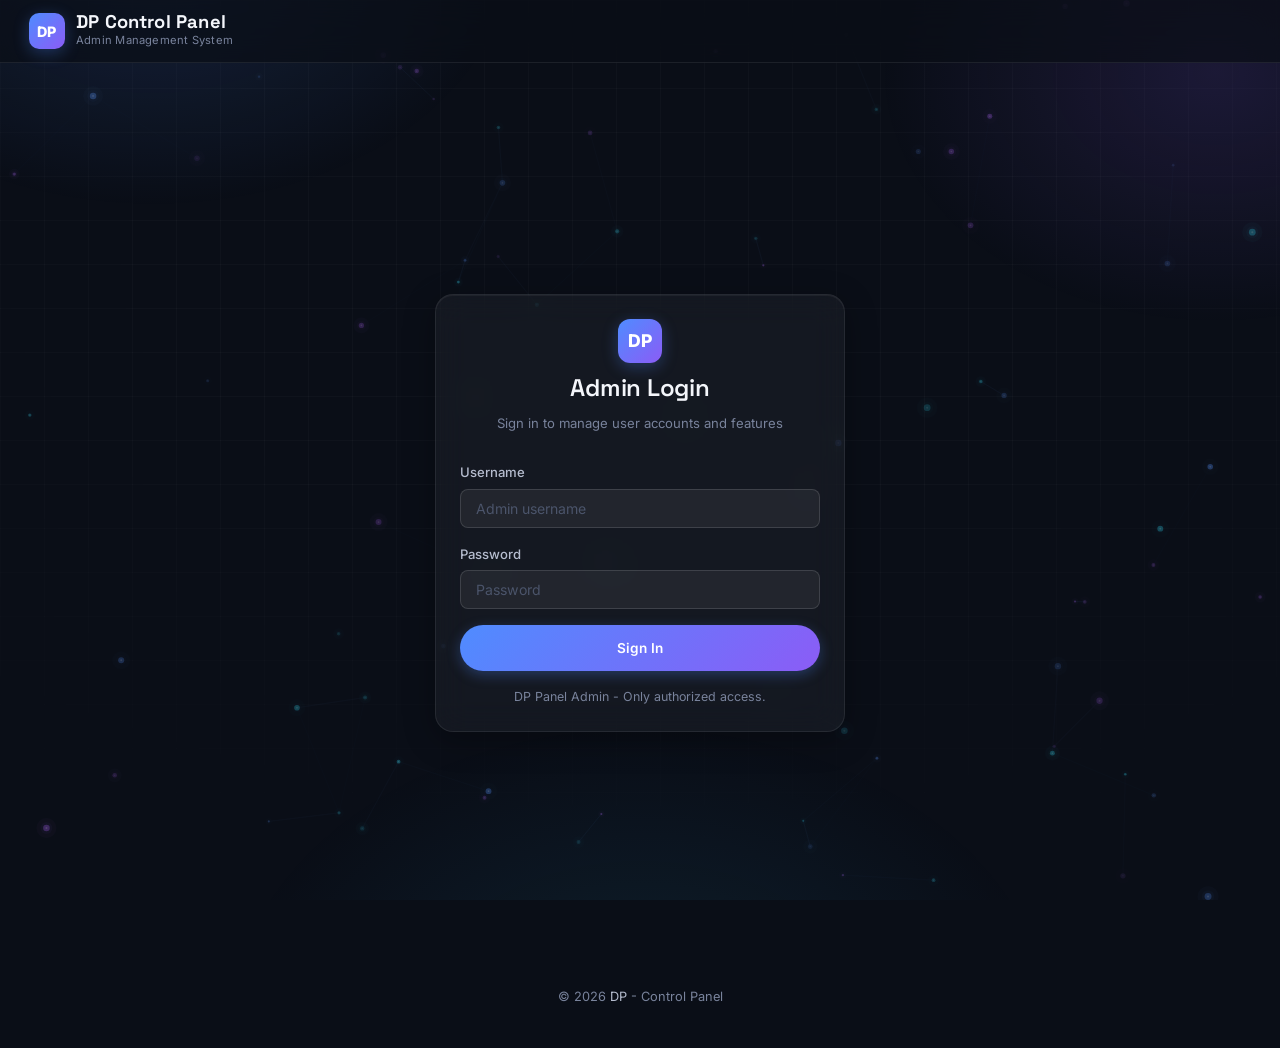
==== admin.html @ 619e5d6b "Add files via upload" ====
<!DOCTYPE html>
<html lang="en">
<head>
  <meta charset="UTF-8" />
  <meta name="viewport" content="width=device-width, initial-scale=1.0" />
  <meta name="description" content="DP Control Panel — Admin Dashboard" />
  <title>Admin Panel — DP Control</title>
  <link rel="preconnect" href="https://fonts.googleapis.com" />
  <link rel="preconnect" href="https://fonts.gstatic.com" crossorigin />
  <link href="https://fonts.googleapis.com/css2?family=Inter:wght@400;500;600;700&family=Space+Grotesk:wght@500;600;700&display=swap" rel="stylesheet" />
  <link rel="stylesheet" href="style.css" />
</head>
<body>

  <!-- NAVBAR -->
  <nav class="navbar" id="navbar">
    <div class="nav-brand">
      <div class="nav-logo">DP</div>
      <div class="nav-titles">
        <h1>DP Control Panel</h1>
        <span class="nav-subtitle">UID Dashboard</span>
      </div>
    </div>
    <div class="nav-right">
      <a href="admin.html" class="nav-link active">UID Dashboard</a>
      <a href="panel_admin.html" class="nav-link">Panel Dashboard</a>
      <a href="offsets_manager.html" class="nav-link">Offsets</a>
      <a href="silent_aim_admin.html" class="nav-link">Silent Aim</a>
      <a href="feature_builder.html" class="nav-link">Feature Builder</a>
      <a href="aob_finder.html" class="nav-link">AOB Safe Finder</a>
      <button class="btn btn-dark btn-sm" id="logoutBtn">Sign out</button>
    </div>
  </nav>

  <main class="page-wrapper">

    <!-- ── PAGE HEADER ── -->
    <div class="page-header fade-in">
      <h2>⚡ UID Dashboard</h2>
      <p>Manage client accounts, UID allowlists & live in-game block notifications</p>
    </div>

    <!-- ── OVERVIEW STATS ── -->
    <section class="card fade-in card-hover-glow" style="margin-bottom:1.5rem;">
      <div class="overview-grid">
        <div class="overview-card float-in" style="animation-delay: 0.05s;">
          <div class="oval stat-count" id="statTotalUsers" style="color:var(--text-100);">—</div>
          <div class="olabel">Total Users</div>
        </div>
        <div class="overview-card float-in" style="animation-delay: 0.1s;">
          <div class="oval stat-count" id="statActiveUsers" style="color:var(--green);">—</div>
          <div class="olabel">Active Users</div>
        </div>
        <div class="overview-card float-in" style="animation-delay: 0.15s;">
          <div class="oval stat-count" id="statDisabledUsers" style="color:var(--red);">—</div>
          <div class="olabel">Disabled Users</div>
        </div>
        <div class="overview-card float-in" style="animation-delay: 0.2s;">
          <div class="oval stat-count" id="statTotalUids" style="color:var(--text-100);">—</div>
          <div class="olabel">Total UIDs</div>
        </div>
        <div class="overview-card float-in" style="animation-delay: 0.25s;">
          <div class="oval stat-count" id="statActiveUids" style="color:var(--green);">—</div>
          <div class="olabel">Active UIDs</div>
        </div>
      </div>
    </section>

    <!-- ── IN-GAME BLOCK NOTIFICATION CUSTOMIZER ── -->
    <section class="card fade-in" style="margin-bottom:1.5rem;">
      <div style="display:flex;align-items:center;justify-content:space-between;margin-bottom:1rem;flex-wrap:wrap;gap:.5rem;">
        <div>
          <h3 class="card-title" style="margin-bottom:.25rem;">📢 In-Game Block Notification Customizer</h3>
          <p class="card-subtitle">Customize the alert popup displayed inside the game when an unauthorized UID attempts to log in</p>
        </div>
        <button class="btn btn-primary" id="saveNotifConfigBtn">💾 Save Notification Settings</button>
      </div>

      <div style="display:grid;grid-template-columns:repeat(auto-fit, minmax(320px, 1fr));gap:1.5rem;align-items:start;">
        <!-- Left: Configuration fields -->
        <div style="background:var(--bg-1);border:1px solid var(--border);border-radius:10px;padding:1.25rem;display:flex;flex-direction:column;gap:1.1rem;">

          <!-- Line 1: Project / Header (WYSIWYG Rich Editor) -->
          <div>
            <div style="display:flex;justify-content:space-between;align-items:center;margin-bottom:.35rem;">
              <label style="font-size:.8rem;font-weight:600;color:var(--text-200);">Line 1: Project / Header</label>
              <span id="lenLine1" style="font-size:0.75rem;color:var(--text-300);">0/25 chars</span>
            </div>
            <!-- Formatting toolbar -->
            <div style="display:flex;align-items:center;gap:6px;margin-bottom:0.35rem;flex-wrap:wrap;background:rgba(255,255,255,0.02);padding:4px 8px;border-radius:6px;border:1px solid rgba(255,255,255,0.06);">
              <span style="font-size:0.72rem;color:var(--text-300);margin-right:2px;">🎨 Select text &amp; click color:</span>
              <button type="button" class="wysiwyg-color-btn" data-target="notifHeaderEditor" data-color="#ff3b30" style="width:20px;height:20px;border-radius:50%;background:#ff3b30;border:2px solid #555;cursor:pointer;" title="Color Red"></button>
              <button type="button" class="wysiwyg-color-btn" data-target="notifHeaderEditor" data-color="#ffffff" style="width:20px;height:20px;border-radius:50%;background:#ffffff;border:2px solid #555;cursor:pointer;" title="Color White"></button>
              <button type="button" class="wysiwyg-color-btn" data-target="notifHeaderEditor" data-color="#00e5ff" style="width:20px;height:20px;border-radius:50%;background:#00e5ff;border:2px solid #555;cursor:pointer;" title="Color Cyan"></button>
              <button type="button" class="wysiwyg-color-btn" data-target="notifHeaderEditor" data-color="#a3e635" style="width:20px;height:20px;border-radius:50%;background:#a3e635;border:2px solid #555;cursor:pointer;" title="Color Green"></button>
              <button type="button" class="wysiwyg-color-btn" data-target="notifHeaderEditor" data-color="#ffff00" style="width:20px;height:20px;border-radius:50%;background:#ffff00;border:2px solid #555;cursor:pointer;" title="Color Yellow"></button>
              <button type="button" class="wysiwyg-color-btn" data-target="notifHeaderEditor" data-color="#c084fc" style="width:20px;height:20px;border-radius:50%;background:#c084fc;border:2px solid #555;cursor:pointer;" title="Color Purple"></button>
              <label style="display:inline-flex;align-items:center;cursor:pointer;margin-left:4px;" title="Custom Color">
                <input type="color" class="wysiwyg-custom-color" data-target="notifHeaderEditor" value="#ff3b30" style="width:22px;height:22px;padding:0;border:none;border-radius:50%;background:transparent;cursor:pointer;" />
              </label>
            </div>
            <!-- WYSIWYG ContentEditable box -->
            <div id="notifHeaderEditor" class="form-input" contenteditable="true" style="min-height:38px;height:auto;padding:0.5rem 0.75rem;color:#ff3b30;outline:none;line-height:1.5;white-space:pre-wrap;word-break:break-word;font-weight:700;">DP UID BYPASS</div>
          </div>

          <!-- Line 2: Dedicated UID Field with Interactive Button & Rich Colors -->
          <div style="background:rgba(255,255,255,0.02);border:1px solid rgba(255,255,255,0.06);border-radius:8px;padding:0.85rem;">
            <div style="display:flex;justify-content:space-between;align-items:center;margin-bottom:.4rem;">
              <label style="font-size:.8rem;font-weight:600;color:var(--text-200);">Line 2: UID Display Line</label>
              <span id="lenUid" style="font-size:0.75rem;color:var(--text-300);">16/25 chars</span>
            </div>

            <div style="display:flex;gap:0.5rem;align-items:center;margin-bottom:0.4rem;flex-wrap:wrap;">
              <!-- Insert UID Button -->
              <button type="button" id="insertUidChipBtn" class="btn btn-dark btn-sm" style="display:inline-flex;align-items:center;gap:5px;background:rgba(0,229,255,0.12);color:var(--cyan);border:1px solid rgba(0,229,255,0.3);font-weight:600;padding:4px 10px;border-radius:6px;cursor:pointer;">
                <span>➕</span> <span>Add UID Button</span>
              </button>
              <!-- Color toolbar for Line 2 -->
              <div style="display:inline-flex;align-items:center;gap:5px;margin-left:auto;">
                <span style="font-size:0.72rem;color:var(--text-300);">🎨 Color:</span>
                <button type="button" class="wysiwyg-color-btn" data-target="notifLine2Editor" data-color="#ffffff" style="width:18px;height:18px;border-radius:50%;background:#ffffff;border:2px solid #555;cursor:pointer;" title="Color White"></button>
                <button type="button" class="wysiwyg-color-btn" data-target="notifLine2Editor" data-color="#00e5ff" style="width:18px;height:18px;border-radius:50%;background:#00e5ff;border:2px solid #555;cursor:pointer;" title="Color Cyan"></button>
                <button type="button" class="wysiwyg-color-btn" data-target="notifLine2Editor" data-color="#a3e635" style="width:18px;height:18px;border-radius:50%;background:#a3e635;border:2px solid #555;cursor:pointer;" title="Color Green"></button>
                <button type="button" class="wysiwyg-color-btn" data-target="notifLine2Editor" data-color="#ffff00" style="width:18px;height:18px;border-radius:50%;background:#ffff00;border:2px solid #555;cursor:pointer;" title="Color Yellow"></button>
                <button type="button" class="wysiwyg-color-btn" data-target="notifLine2Editor" data-color="#ff3b30" style="width:18px;height:18px;border-radius:50%;background:#ff3b30;border:2px solid #555;cursor:pointer;" title="Color Red"></button>
                <label style="display:inline-flex;align-items:center;cursor:pointer;" title="Custom Color">
                  <input type="color" class="wysiwyg-custom-color" data-target="notifLine2Editor" value="#ffffff" style="width:20px;height:20px;padding:0;border:none;border-radius:50%;background:transparent;cursor:pointer;" />
                </label>
              </div>
            </div>

            <!-- Rich input box supporting interactive chip & rich text colors -->
            <div id="notifLine2Editor" contenteditable="true" style="min-height:40px;padding:0.5rem 0.75rem;background:var(--bg-2);border:1px solid var(--border);border-radius:8px;color:#fff;font-size:0.9rem;outline:none;line-height:1.6;display:flex;align-items:center;flex-wrap:wrap;gap:4px;">
              <span>UID:&nbsp;</span><span class="uid-tag-chip" contenteditable="false" style="display:inline-flex;align-items:center;background:linear-gradient(135deg, rgba(0,229,255,0.25), rgba(0,100,255,0.35));border:1px solid rgba(0,229,255,0.5);color:#00e5ff;font-weight:700;padding:1px 7px;border-radius:5px;font-size:0.8rem;user-select:none;margin:0 2px;">👤 UID</span>
            </div>
            <div style="font-size:0.75rem;color:var(--text-300);margin-top:0.35rem;">
              Game will display: <code style="color:var(--cyan);background:rgba(0,0,0,0.3);padding:1px 5px;border-radius:4px;"><span id="uidDisplayPreview">UID: eg.123456789</span></code>
            </div>
          </div>

          <!-- Line 3: Notice / Status Message (WYSIWYG Rich Editor) -->
          <div>
            <div style="display:flex;justify-content:space-between;align-items:center;margin-bottom:.35rem;">
              <label style="font-size:.8rem;font-weight:600;color:var(--text-200);">Line 3: Notice / Status Message</label>
              <span id="lenStatus" style="font-size:0.75rem;color:var(--text-300);">0/25 chars</span>
            </div>
            <!-- Formatting toolbar -->
            <div style="display:flex;align-items:center;gap:6px;margin-bottom:0.35rem;flex-wrap:wrap;background:rgba(255,255,255,0.02);padding:4px 8px;border-radius:6px;border:1px solid rgba(255,255,255,0.06);">
              <span style="font-size:0.72rem;color:var(--text-300);margin-right:2px;">🎨 Select text &amp; click color:</span>
              <button type="button" class="wysiwyg-color-btn" data-target="notifStatusEditor" data-color="#ffffff" style="width:20px;height:20px;border-radius:50%;background:#ffffff;border:2px solid #555;cursor:pointer;" title="Color White"></button>
              <button type="button" class="wysiwyg-color-btn" data-target="notifStatusEditor" data-color="#00e5ff" style="width:20px;height:20px;border-radius:50%;background:#00e5ff;border:2px solid #555;cursor:pointer;" title="Color Cyan"></button>
              <button type="button" class="wysiwyg-color-btn" data-target="notifStatusEditor" data-color="#a3e635" style="width:20px;height:20px;border-radius:50%;background:#a3e635;border:2px solid #555;cursor:pointer;" title="Color Green"></button>
              <button type="button" class="wysiwyg-color-btn" data-target="notifStatusEditor" data-color="#ffff00" style="width:20px;height:20px;border-radius:50%;background:#ffff00;border:2px solid #555;cursor:pointer;" title="Color Yellow"></button>
              <button type="button" class="wysiwyg-color-btn" data-target="notifStatusEditor" data-color="#ff3b30" style="width:20px;height:20px;border-radius:50%;background:#ff3b30;border:2px solid #555;cursor:pointer;" title="Color Red"></button>
              <button type="button" class="wysiwyg-color-btn" data-target="notifStatusEditor" data-color="#c084fc" style="width:20px;height:20px;border-radius:50%;background:#c084fc;border:2px solid #555;cursor:pointer;" title="Color Purple"></button>
              <label style="display:inline-flex;align-items:center;cursor:pointer;margin-left:4px;" title="Custom Color">
                <input type="color" class="wysiwyg-custom-color" data-target="notifStatusEditor" value="#ffffff" style="width:22px;height:22px;padding:0;border:none;border-radius:50%;background:transparent;cursor:pointer;" />
              </label>
            </div>
            <!-- WYSIWYG ContentEditable box -->
            <div id="notifStatusEditor" class="form-input" contenteditable="true" style="min-height:38px;height:auto;padding:0.5rem 0.75rem;color:#ffffff;outline:none;line-height:1.5;white-space:pre-wrap;word-break:break-word;">Not in allowlist</div>
          </div>

          <!-- Line 4: Dedicated Contact / Support (WYSIWYG Rich Editor) -->
          <div>
            <div style="display:flex;justify-content:space-between;align-items:center;margin-bottom:.35rem;">
              <label style="font-size:.8rem;font-weight:600;color:var(--text-200);">Line 4: Contact / Support</label>
              <span id="lenContact" style="font-size:0.75rem;color:var(--text-300);">0/25 chars</span>
            </div>
            <!-- Formatting toolbar -->
            <div style="display:flex;align-items:center;gap:6px;margin-bottom:0.35rem;flex-wrap:wrap;background:rgba(255,255,255,0.02);padding:4px 8px;border-radius:6px;border:1px solid rgba(255,255,255,0.06);">
              <span style="font-size:0.72rem;color:var(--text-300);margin-right:2px;">🎨 Select text &amp; click color:</span>
              <button type="button" class="wysiwyg-color-btn" data-target="notifContactEditor" data-color="#ffffff" style="width:20px;height:20px;border-radius:50%;background:#ffffff;border:2px solid #555;cursor:pointer;" title="Color White"></button>
              <button type="button" class="wysiwyg-color-btn" data-target="notifContactEditor" data-color="#00e5ff" style="width:20px;height:20px;border-radius:50%;background:#00e5ff;border:2px solid #555;cursor:pointer;" title="Color Cyan"></button>
              <button type="button" class="wysiwyg-color-btn" data-target="notifContactEditor" data-color="#a3e635" style="width:20px;height:20px;border-radius:50%;background:#a3e635;border:2px solid #555;cursor:pointer;" title="Color Green"></button>
              <button type="button" class="wysiwyg-color-btn" data-target="notifContactEditor" data-color="#ffff00" style="width:20px;height:20px;border-radius:50%;background:#ffff00;border:2px solid #555;cursor:pointer;" title="Color Yellow"></button>
              <button type="button" class="wysiwyg-color-btn" data-target="notifContactEditor" data-color="#ff3b30" style="width:20px;height:20px;border-radius:50%;background:#ff3b30;border:2px solid #555;cursor:pointer;" title="Color Red"></button>
              <button type="button" class="wysiwyg-color-btn" data-target="notifContactEditor" data-color="#c084fc" style="width:20px;height:20px;border-radius:50%;background:#c084fc;border:2px solid #555;cursor:pointer;" title="Color Purple"></button>
              <label style="display:inline-flex;align-items:center;cursor:pointer;margin-left:4px;" title="Custom Color">
                <input type="color" class="wysiwyg-custom-color" data-target="notifContactEditor" value="#00e5ff" style="width:22px;height:22px;padding:0;border:none;border-radius:50%;background:transparent;cursor:pointer;" />
              </label>
            </div>
            <!-- WYSIWYG ContentEditable box -->
            <div id="notifContactEditor" class="form-input" contenteditable="true" style="min-height:38px;height:auto;padding:0.5rem 0.75rem;color:#00e5ff;outline:none;line-height:1.5;white-space:pre-wrap;word-break:break-word;"><span style="color:#004cff">Contact : </span><span style="color:#c084fc">@1naddp</span> <span style="color:#004cff">ON </span><span style="color:#00e5ff">DISCORD !</span></div>
          </div>

          <!-- Line 5: Optional Extra Note (WYSIWYG Rich Editor) -->
          <div>
            <div style="display:flex;justify-content:space-between;align-items:center;margin-bottom:.35rem;">
              <label style="font-size:.8rem;font-weight:600;color:var(--text-200);">Line 5: Extra Note <span style="color:var(--text-300);font-weight:normal;">(Optional - leave empty to omit)</span></label>
              <span id="lenLine4" style="font-size:0.75rem;color:var(--text-300);">0/25 chars</span>
            </div>
            <!-- Formatting toolbar -->
            <div style="display:flex;align-items:center;gap:6px;margin-bottom:0.35rem;flex-wrap:wrap;background:rgba(255,255,255,0.02);padding:4px 8px;border-radius:6px;border:1px solid rgba(255,255,255,0.06);">
              <span style="font-size:0.72rem;color:var(--text-300);margin-right:2px;">🎨 Select text &amp; click color:</span>
              <button type="button" class="wysiwyg-color-btn" data-target="notifLine4Editor" data-color="#ffffff" style="width:20px;height:20px;border-radius:50%;background:#ffffff;border:2px solid #555;cursor:pointer;" title="Color White"></button>
              <button type="button" class="wysiwyg-color-btn" data-target="notifLine4Editor" data-color="#00e5ff" style="width:20px;height:20px;border-radius:50%;background:#00e5ff;border:2px solid #555;cursor:pointer;" title="Color Cyan"></button>
              <button type="button" class="wysiwyg-color-btn" data-target="notifLine4Editor" data-color="#a3e635" style="width:20px;height:20px;border-radius:50%;background:#a3e635;border:2px solid #555;cursor:pointer;" title="Color Green"></button>
              <button type="button" class="wysiwyg-color-btn" data-target="notifLine4Editor" data-color="#ffff00" style="width:20px;height:20px;border-radius:50%;background:#ffff00;border:2px solid #555;cursor:pointer;" title="Color Yellow"></button>
              <button type="button" class="wysiwyg-color-btn" data-target="notifLine4Editor" data-color="#ff3b30" style="width:20px;height:20px;border-radius:50%;background:#ff3b30;border:2px solid #555;cursor:pointer;" title="Color Red"></button>
              <button type="button" class="wysiwyg-color-btn" data-target="notifLine4Editor" data-color="#c084fc" style="width:20px;height:20px;border-radius:50%;background:#c084fc;border:2px solid #555;cursor:pointer;" title="Color Purple"></button>
              <label style="display:inline-flex;align-items:center;cursor:pointer;margin-left:4px;" title="Custom Color">
                <input type="color" class="wysiwyg-custom-color" data-target="notifLine4Editor" value="#ffff00" style="width:22px;height:22px;padding:0;border:none;border-radius:50%;background:transparent;cursor:pointer;" />
              </label>
            </div>
            <!-- WYSIWYG ContentEditable box -->
            <div id="notifLine4Editor" class="form-input" contenteditable="true" style="min-height:38px;height:auto;padding:0.5rem 0.75rem;color:#ffff00;outline:none;line-height:1.5;white-space:pre-wrap;word-break:break-word;"><span style="color:#a6ff00">( ADD IT TO </span><span style="color:#ff3b30">• UID MANAGER </span><span style="color:#a6ff00">IF </span><span style="color:#ffff00">VIP </span><span style="color:#a6ff00">) !</span></div>
          </div>

        </div>

        <!-- Right: Real-time In-Game Preview -->
        <div style="background:var(--bg-1);border:1px solid var(--border);border-radius:10px;padding:1.25rem;">
          <div style="display:flex;justify-content:space-between;align-items:center;margin-bottom:.5rem;">
            <label style="font-size:.8rem;font-weight:600;color:var(--text-200);">🎮 Free Fire Box Preview (Exact Game Width)</label>
            <span style="font-size:0.72rem;color:var(--amber);background:rgba(255,170,0,0.1);padding:2px 8px;border-radius:4px;border:1px solid rgba(255,170,0,0.2);">Max ~25 chars / line</span>
          </div>
          <div style="background:#090910;border-radius:10px;padding:2.5rem 1rem;display:flex;align-items:center;justify-content:center;min-height:260px;position:relative;background-image:radial-gradient(circle, rgba(255,255,255,0.03) 1px, transparent 1px);background-size:16px 16px;">
            <!-- Free Fire in-game style alert box with exact narrow width matching game UI -->
            <div id="notifPreviewBox" style="position:relative;background:rgba(10,10,14,0.95);padding:1.2rem 1.25rem;text-align:center;width:240px;max-width:240px;box-shadow:0 8px 32px rgba(0,0,0,0.6);border:1px solid rgba(255,170,0,0.25);word-wrap:break-word;overflow:hidden;">
              <!-- Corner brackets like in Free Fire screenshot -->
              <div style="position:absolute;top:0;left:0;width:10px;height:10px;border-top:2px solid #ffaa00;border-left:2px solid #ffaa00;"></div>
              <div style="position:absolute;top:0;right:0;width:10px;height:10px;border-top:2px solid #ffaa00;border-right:2px solid #ffaa00;"></div>
              <div style="position:absolute;bottom:0;left:0;width:10px;height:10px;border-bottom:2px solid #ffaa00;border-left:2px solid #ffaa00;"></div>
              <div style="position:absolute;bottom:0;right:0;width:10px;height:10px;border-bottom:2px solid #ffaa00;border-right:2px solid #ffaa00;"></div>

              <div id="previewHeader" style="font-size:0.95rem;font-weight:800;letter-spacing:0.5px;margin-bottom:0.75rem;text-transform:uppercase;color:#ff3b30;line-height:1.2;">DP UID BYPASS</div>
              <div id="previewUid" style="font-size:0.92rem;font-weight:700;margin-bottom:0.6rem;color:#ffffff;line-height:1.2;">UID: ###</div>
              <div id="previewStatus" style="font-size:0.88rem;font-weight:600;margin-bottom:0.6rem;color:#ffffff;line-height:1.2;">Not in allowlist</div>
              <div id="previewContact" style="font-size:0.85rem;font-weight:600;margin-bottom:0.25rem;color:#00e5ff;line-height:1.2;"><span style="color:#004cff">Contact : </span><span style="color:#c084fc">@1naddp</span> <span style="color:#004cff">ON </span><span style="color:#00e5ff">DISCORD !</span></div>
              <div id="previewLine4" style="font-size:0.8rem;font-weight:500;display:block;margin-top:0.5rem;color:#ffff00;line-height:1.2;"><span style="color:#a6ff00">( ADD IT TO </span><span style="color:#ff3b30">• UID MANAGER </span><span style="color:#a6ff00">IF </span><span style="color:#ffff00">VIP </span><span style="color:#a6ff00">) !</span></div>
            </div>
          </div>
        </div>
      </div>
    </section>

    <!-- ── USER CREATION + UID ALLOWLIST (side by side) ── -->
    <div class="admin-grid" style="grid-template-columns: 1fr 1.25fr;">

      <!-- Create User / Trial Account -->
      <section class="card fade-in">
        <div style="display:flex;align-items:center;justify-content:space-between;margin-bottom:.5rem;flex-wrap:wrap;gap:.5rem;">
          <div>
            <h3 class="card-title" style="margin:0;">Create User Account</h3>
            <p class="card-subtitle" style="margin:0;">Register standard clients or trial accounts with expiry &amp; UID quotas.</p>
          </div>
          <button class="btn btn-dark btn-sm" id="createTestAccountBtn" type="button" style="color:var(--amber);border-color:var(--amber);">🧪 Quick Trial (24h)</button>
        </div>

        <form id="createUserForm" autocomplete="off" style="margin-top:1rem;">
          <div class="form-group">
            <label for="newUsername">Username</label>
            <input type="text" id="newUsername" class="form-input" placeholder="e.g. supporter_trial" required />
          </div>
          <div class="form-group">
            <label for="newPassword">Password</label>
            <input type="password" id="newPassword" class="form-input" placeholder="password" required />
          </div>
          <div class="form-group">
            <label for="newMaxUids">UID Limit (Per PC / Account)</label>
            <input type="number" id="newMaxUids" class="form-input" value="2" min="1" max="100" required />
          </div>

          <!-- Account Expiration Options -->
          <div id="accOptsContainer" class="expiry-box">
            <span class="expiry-box-label">⏱ Account Expiration &amp; Duration</span>

            <div class="expiry-radio-group">
              <label>
                <input type="radio" name="trialExpiryMode" value="days" checked /> Preset Duration
              </label>
              <label>
                <input type="radio" name="trialExpiryMode" value="date" /> Exact Date &amp; Time Picker
              </label>
            </div>

            <div id="presetDaysDiv">
              <label style="font-size:0.8rem;color:var(--text-300);margin-bottom:0.3rem;display:block;">Select Account Duration:</label>
              <select id="trialDaysSelect" class="form-input">
                <option value="0">Never Expire (Lifetime Account)</option>
                <option value="1">1 Day (24 Hours)</option>
                <option value="3">3 Days</option>
                <option value="7">7 Days (1 Week)</option>
                <option value="14">14 Days (2 Weeks)</option>
                <option value="30" selected>30 Days (1 Month)</option>
                <option value="60">60 Days (2 Months)</option>
                <option value="90">90 Days (3 Months)</option>
                <option value="180">180 Days (6 Months)</option>
                <option value="365">365 Days (1 Year)</option>
              </select>
            </div>

            <div id="directDateDiv" style="display:none;">
              <label style="font-size:0.8rem;color:var(--text-300);margin-bottom:0.3rem;display:block;">Select Exact Expiration Date &amp; Time:</label>
              <input type="datetime-local" id="trialDirectDate" class="form-input" />
            </div>
          </div>

          <div class="account-action-grid">
            <button type="button" class="btn btn-full" id="createTrialBtn" style="background:rgba(255,152,0,0.18);border:1px solid var(--amber);color:var(--amber);font-weight:600;">🧪 Create Trial Account</button>
            <button type="button" class="btn btn-primary btn-full" id="createStandardBtn">👤 Create Standard Account</button>
          </div>
        </form>
      </section>

      <!-- UID Allowlist (Independent Base) -->
      <section class="card fade-in">
        <div style="display:flex;align-items:center;justify-content:space-between;margin-bottom:1rem;flex-wrap:wrap;gap:.5rem;">
          <div>
            <h3 class="card-title" style="margin:0;">🛡️ UID Allowlist (Independent Base)</h3>
            <p class="card-subtitle" style="margin-top:2px;">Standalone allowlist for UIDs not linked to any user account. Ideal for zero-limit or guest users.</p>
          </div>
          <span id="allowlistBadge" style="font-size:.8rem;padding:.3rem .8rem;border-radius:50px;background:var(--bg-1);border:1px solid var(--border);color:var(--green);font-weight:600;">0 Allowed UIDs</span>
        </div>

        <form id="allowlistForm" autocomplete="off">
          <div style="display:grid;grid-template-columns:1fr 1fr;gap:0.75rem;">
            <div class="form-group">
              <label for="allowlistUidInput">UID Number</label>
              <input type="text" id="allowlistUidInput" class="form-input" placeholder="e.g. 1234567890" required />
            </div>
            <div class="form-group">
              <label for="allowlistNameInput">Name / Note</label>
              <input type="text" id="allowlistNameInput" class="form-input" placeholder="e.g. VIP Player / Supporter" />
            </div>
          </div>

          <div style="margin-top:0.75rem;">
            <div class="form-group">
              <label for="allowlistDaysSelect">UID Duration</label>
              <select id="allowlistDaysSelect" class="form-input">
                <option value="0" selected>Never Expire (Lifetime)</option>
                <option value="1">1 Day (24 Hours)</option>
                <option value="3">3 Days</option>
                <option value="7">7 Days (1 Week)</option>
                <option value="14">14 Days (2 Weeks)</option>
                <option value="30">30 Days (1 Month)</option>
                <option value="60">60 Days (2 Months)</option>
                <option value="90">90 Days (3 Months)</option>
                <option value="180">180 Days (6 Months)</option>
                <option value="365">365 Days (1 Year)</option>
              </select>
            </div>
          </div>

          <div style="margin-top:1rem;">
            <button type="button" class="btn btn-primary" id="addAllowlistBtn" style="width:100%;font-weight:600;">➕ Add to Allowlist</button>
          </div>
        </form>

        <!-- Allowlist Table -->
        <div style="margin-top:1.25rem;overflow-x:auto;">
          <table class="data-table" id="allowlistTable">
            <thead>
              <tr>
                <th>UID</th>
                <th>Name / Note</th>
                <th>Status</th>
                <th>Expires</th>
                <th>Added</th>
                <th>Action</th>
              </tr>
            </thead>
            <tbody id="allowlistTableBody">
              <tr><td colspan="6" style="text-align:center;color:var(--text-300);padding:1.5rem;">Loading allowlist...</td></tr>
            </tbody>
          </table>
        </div>
      </section>

    </div>

    <!-- ── USER ACCOUNTS (full width below) ── -->
    <section class="card fade-in" style="margin-top:1.5rem;">
      <div style="display:flex;align-items:center;justify-content:space-between;margin-bottom:1rem;flex-wrap:wrap;gap:.5rem;">
        <div>
          <h3 class="card-title" style="margin-bottom:.25rem;">👥 User Accounts</h3>
          <p class="card-subtitle">Click any user row to view or manage their assigned UIDs</p>
        </div>
        <div style="display:flex;gap:.5rem;flex-wrap:wrap;">
          <button class="btn btn-dark btn-sm" id="clearTestingDataBtn" style="color:var(--amber);border-color:var(--amber);">🧹 Clear Testing Data</button>
          <button class="btn btn-dark btn-sm" id="refreshUsersBtn">↻ Refresh</button>
        </div>
      </div>

      <!-- Search & Filter Bar -->
      <div style="display:flex;align-items:center;justify-content:space-between;margin-bottom:1rem;gap:0.75rem;flex-wrap:wrap;background:var(--bg-1);padding:0.6rem 0.9rem;border-radius:8px;border:1px solid var(--border);">
        <input type="text" id="userSearchInput" class="form-input" placeholder="🔍 Search username or UID..." style="max-width:240px;font-size:0.8rem;padding:0.45rem 0.75rem;" />
        <div class="filter-pills" id="userFilterPills">
          <button class="filter-pill active" data-filter="all">All</button>
          <button class="filter-pill" data-filter="active">Active</button>
          <button class="filter-pill" data-filter="trial">Trial</button>
          <button class="filter-pill" data-filter="disabled">Disabled / Expired</button>
        </div>
      </div>
      <div style="overflow-x:auto;">
        <table class="data-table" id="userTable">
          <thead>
            <tr>
              <th>Username</th>
              <th>Status</th>
              <th>UIDs</th>
              <th>Max UIDs</th>
              <th>Created</th>
              <th>Actions</th>
            </tr>
          </thead>
          <tbody id="userTableBody">
            <tr><td colspan="6" style="text-align:center;color:var(--text-300);padding:2rem;">Loading users...</td></tr>
          </tbody>
        </table>
      </div>
    </section>

    <!-- ── PROTO POOL ── -->
    <section class="card fade-in" style="margin-top:1.5rem;">
      <div style="display:flex;align-items:center;justify-content:space-between;margin-bottom:1rem;">
        <div>
          <h3 class="card-title" style="margin-bottom:.25rem;">🛡 Proto Pool</h3>
          <p class="card-subtitle">Manage MOBILE_PROTO pool — engine picks a random one every 30 min per client</p>
        </div>
        <div style="display:flex;gap:.5rem;align-items:center;">
          <span id="protoPoolBadge" style="font-size:.8rem;padding:.3rem .8rem;border-radius:50px;background:var(--bg-2);border:1px solid var(--border);color:var(--text-300);">Loading...</span>
          <button class="btn btn-dark btn-sm" id="refreshProtoBtn">↻ Refresh</button>
        </div>
      </div>

      <!-- Upload form -->
      <div style="background:var(--bg-1);border:1px solid var(--border);border-radius:10px;padding:1rem;margin-bottom:1rem;">
        <label style="font-size:.85rem;font-weight:600;color:var(--text-200);display:block;margin-bottom:.5rem;">Paste captured hex proto string below:</label>
        <textarea id="protoHexInput" rows="4" class="form-input" style="font-family:monospace;font-size:.78rem;resize:vertical;width:100%;box-sizing:border-box;" placeholder="25f16c42b17c8239fcc..."></textarea>
        <div style="display:flex;align-items:center;gap:1rem;margin-top:.75rem;">
          <button class="btn btn-primary" id="uploadProtoBtn">⬆ Upload to Pool</button>
          <span id="protoUploadStatus" style="font-size:.85rem;"></span>
          <span style="margin-left:auto;font-size:.8rem;color:var(--text-300);">Recommended: 3–10 protos in pool</span>
        </div>
      </div>

      <!-- Proto list -->
      <div style="overflow-x:auto;">
        <table class="data-table" id="protoTable">
          <thead>
            <tr>
              <th style="width:30px;">#</th>
              <th>Proto Preview</th>
              <th style="width:180px;">Uploaded</th>
              <th style="width:90px;">Action</th>
            </tr>
          </thead>
          <tbody id="protoTableBody">
            <tr><td colspan="4" style="text-align:center;color:var(--text-300);padding:2rem;">Loading proto pool...</td></tr>
          </tbody>
        </table>
      </div>
    </section>

    <!-- ── DOWNLOAD URL MANAGER ── -->
    <section class="card fade-in" style="margin-top:1.5rem;">
      <div style="display:flex;align-items:center;justify-content:space-between;margin-bottom:1rem;">
        <div>
          <h3 class="card-title" style="margin-bottom:.25rem;">📦 Download URL Manager</h3>
          <p class="card-subtitle">Set the ZIP link clients download — paste any Google Drive share link</p>
        </div>
      </div>

      <!-- Active URL display -->
      <div style="background:var(--bg-1);border:1px solid var(--border);border-radius:10px;padding:1rem;margin-bottom:1rem;">
        <label style="font-size:.75rem;font-weight:700;color:var(--text-300);text-transform:uppercase;letter-spacing:.08em;display:block;margin-bottom:.5rem;">Active Download URL</label>
        <div id="currentDownloadUrl" style="font-size:.82rem;color:var(--text-200);word-break:break-all;font-family:monospace;">Loading...</div>
      </div>

      <!-- URL input -->
      <div style="background:var(--bg-1);border:1px solid var(--border);border-radius:10px;padding:1rem;margin-bottom:1rem;">
        <label style="font-size:.75rem;font-weight:700;color:var(--text-300);text-transform:uppercase;letter-spacing:.08em;display:block;margin-bottom:.5rem;">Paste Google Drive Link (any format)</label>
        <div style="display:flex;gap:.75rem;align-items:center;flex-wrap:wrap;">
          <input type="url" id="driveUrlInput" class="form-input" style="flex:1;min-width:260px;"
                 placeholder="https://drive.google.com/file/d/... or direct link" />
          <button class="btn btn-primary" id="saveUrlBtn">Save URL</button>
        </div>
        <!-- Live preview -->
        <div style="margin-top:.75rem;">
          <label style="font-size:.75rem;font-weight:700;color:var(--text-300);text-transform:uppercase;letter-spacing:.08em;display:block;margin-bottom:.4rem;">Converted Direct URL Preview</label>
          <div id="urlPreview" style="font-size:.78rem;font-family:monospace;color:var(--text-300);word-break:break-all;">—</div>
        </div>
        <span id="urlSaveStatus" style="display:block;margin-top:.75rem;font-size:.85rem;"></span>
      </div>

      <!-- Version note -->
      <div style="background:var(--bg-1);border:1px solid var(--border);border-radius:10px;padding:1rem;">
        <label style="font-size:.75rem;font-weight:700;color:var(--text-300);text-transform:uppercase;letter-spacing:.08em;display:block;margin-bottom:.5rem;">Version Note <span style="font-weight:400;text-transform:none;letter-spacing:0;">(optional — shown in launcher)</span></label>
        <div style="display:flex;gap:.75rem;align-items:center;">
          <input type="text" id="versionNoteInput" class="form-input" style="flex:1;"
                 placeholder="e.g. v5.1 — fixed engine crash on other PCs" />
          <button class="btn btn-dark btn-sm" id="saveVersionBtn">Save Note</button>
        </div>
        <span id="versionSaveStatus" style="display:block;margin-top:.5rem;font-size:.85rem;"></span>
      </div>
    </section>

  </main>

  <footer class="footer">
    <p>© 2026 <a href="#">DP</a> — Admin Panel</p>
  </footer>

  <div class="toast-container" id="toastContainer"></div>

  <canvas id="particleCanvas"></canvas>
  <script src="particles.js"></script>
  <script src="app.js"></script>
  <script>
    // ── Access control ──
    if (sessionStorage.getItem('loggedIn') !== 'admin') {
      window.location.href = 'index.html';
    }

    // ── Load overview stats with count-up animation ──
    const loadStats = async () => {
      const stats = await App.getGlobalStats();

      // Count-up animation function
      const countUp = (element, target, duration = 600) => {
        if (!element) return;
        const start = 0;
        const increment = target / (duration / 16);
        let current = 0;

        const timer = setInterval(() => {
          current += increment;
          if (current >= target) {
            element.textContent = target;
            element.classList.add('success-pulse');
            clearInterval(timer);
          } else {
            element.textContent = Math.floor(current);
          }
        }, 16);
      };

      // Animate stat updates
      countUp(document.getElementById('statTotalUsers'), stats.totalUsers);
      countUp(document.getElementById('statActiveUsers'), stats.activeUsers);
      countUp(document.getElementById('statDisabledUsers'), stats.disabledUsers);
      countUp(document.getElementById('statTotalUids'), stats.totalUids);
      countUp(document.getElementById('statActiveUids'), stats.activeUids);
    };

    // ── Render users table ──
    let expandedUser = null;
    let currentFilter = 'all';
    let searchQuery = '';

    const renderUsers = async () => {
      let users = await App.getAllUsers();
      const tbody = document.getElementById('userTableBody');
      tbody.innerHTML = '';

      // Filter by category pill
      if (currentFilter === 'active') {
        users = users.filter(u => u.active);
      } else if (currentFilter === 'trial') {
        users = users.filter(u => u.is_trial);
      } else if (currentFilter === 'disabled') {
        users = users.filter(u => !u.active || (u.trial_expiry && new Date(u.trial_expiry) < new Date()));
      }

      // Search query filter
      if (searchQuery) {
        const q = searchQuery.toLowerCase();
        users = users.filter(u => {
          if (u.username.toLowerCase().includes(q)) return true;
          let uids = u.uids || [];
          if (!Array.isArray(uids)) uids = Object.values(uids);
          return uids.some(uidItem => String(uidItem.uid).toLowerCase().includes(q) || (uidItem.displayName && uidItem.displayName.toLowerCase().includes(q)));
        });
      }

      if (users.length === 0) {
        tbody.innerHTML = `<tr><td colspan="6" style="text-align:center;color:var(--text-300);padding:2rem;">No matching accounts found.</td></tr>`;
        return;
      }

      users.forEach(user => {
        let uids = user.uids || [];
        if (!Array.isArray(uids)) uids = Object.values(uids);
        const uidCount = uids.length;
        const statusClass = user.active ? 'status-active' : 'status-disabled';
        const statusText = user.active ? 'Active' : 'Disabled';
        const created = user.createdAt ? new Date(user.createdAt).toLocaleDateString() : '—';

        const uName = user.username || user._key || 'Unknown';
        // Main user row
        const tr = document.createElement('tr');
        tr.className = 'user-expand-row';
        tr.innerHTML = `
          <td>
            <strong>${uName}</strong>
            ${user.is_trial ? `<span style="margin-left:6px;font-size:0.7rem;background:rgba(255,152,0,0.15);border:1px solid rgba(255,152,0,0.4);color:var(--amber);padding:2px 6px;border-radius:4px;">🧪 Trial</span>` : ''}
          </td>
          <td class="${statusClass}">${statusText}</td>
          <td>${uidCount}</td>
          <td>
            <input type="number" class="form-input maxuid-input" value="${user.maxUids !== undefined && user.maxUids !== null ? user.maxUids : (user.trial_limit !== undefined && user.trial_limit !== null ? user.trial_limit : 2)}" min="0" data-username="${user.username}" />
          </td>
          <td>${created}</td>
          <td class="user-controls">
            <button class="btn btn-dark btn-sm toggle-active-btn" data-username="${user.username}">${user.active ? 'Disable' : 'Enable'}</button>
            <button class="btn btn-red btn-sm delete-user-btn" data-username="${user.username}">Delete</button>
          </td>
        `;
        tbody.appendChild(tr);

        // Expandable UID detail row
        const detailTr = document.createElement('tr');
        detailTr.className = `uid-details ${expandedUser === user.username ? 'open' : ''}`;
        detailTr.id = `detail-${user.username}`;

        let uidHtml = '';
        if (uids.length > 0) {
          uidHtml = `<table style="width:100%;"><thead><tr><th>UID</th><th>Name</th><th>Status</th><th>Expiry</th><th>Action</th></tr></thead><tbody>`;
          uids.forEach(uid => {
            const isLifetime = !uid.expiry || String(uid.expiry).toLowerCase() === 'lifetime';
            const isExpired = !isLifetime && (new Date(uid.expiry) < new Date());
            const uidStatus = uid.status === 'Inactive' ? 'Inactive' : (isExpired ? 'Expired' : 'Active');
            const uidStatusClass = uidStatus === 'Active' ? 'status-active' : 'status-disabled';
            const expDisplay = isLifetime ? '<span style="color:var(--green);font-weight:600;">Lifetime</span>' : (uid.expiry ? new Date(uid.expiry).toLocaleDateString() : '—');
            uidHtml += `<tr>
              <td><strong>${uid.uid}</strong> <button class="copy-btn copy-uid-btn" data-uid="${uid.uid}" title="Copy UID">📋 Copy</button></td>
              <td>${uid.displayName || '—'}</td>
              <td class="${uidStatusClass}">${uidStatus}</td>
              <td>${expDisplay}</td>
              <td><button class="btn btn-red btn-sm admin-remove-uid-btn" data-username="${user.username}" data-uid="${uid.uid}">Remove</button></td>
            </tr>`;
          });
          uidHtml += '</tbody></table>';
        } else {
          uidHtml = '<p style="color:var(--text-300);text-align:center;padding:1rem;">No UIDs added by this user yet.</p>';
        }

        detailTr.innerHTML = `<td colspan="6"><div class="uid-sub-table">${uidHtml}</div></td>`;
        tbody.appendChild(detailTr);

        // Click to expand
        tr.addEventListener('click', (e) => {
          if (e.target.closest('button') || e.target.closest('input')) return;
          const detail = document.getElementById(`detail-${user.username}`);
          if (expandedUser === user.username) {
            detail.classList.remove('open');
            expandedUser = null;
          } else {
            document.querySelectorAll('.uid-details').forEach(d => d.classList.remove('open'));
            detail.classList.add('open');
            expandedUser = user.username;
          }
        });
      });

      // Load stats too
      loadStats();
    };

    // ── Live Search & Filtering Handlers ──
    const searchInput = document.getElementById('userSearchInput');
    if (searchInput) {
      searchInput.addEventListener('input', (e) => {
        searchQuery = e.target.value.trim();
        renderUsers();
      });
    }

    const filterPills = document.getElementById('userFilterPills');
    if (filterPills) {
      filterPills.addEventListener('click', (e) => {
        const pill = e.target.closest('.filter-pill');
        if (!pill) return;
        document.querySelectorAll('#userFilterPills .filter-pill').forEach(b => b.classList.remove('active'));
        pill.classList.add('active');
        currentFilter = pill.dataset.filter;
        renderUsers();
      });
    }

    // ── Render Allowlist Table ──
    const renderAllowlist = async () => {
      const items = await App.getAllowlist();
      const tbody = document.getElementById('allowlistTableBody');
      const badge = document.getElementById('allowlistBadge');
      if (!tbody) return;

      tbody.innerHTML = '';
      if (badge) badge.textContent = `${items.length} Allowed UID(s)`;

      if (items.length === 0) {
        tbody.innerHTML = `<tr><td colspan="6" style="text-align:center;color:var(--text-300);padding:1.5rem;">No UIDs in allowlist yet. Add one above.</td></tr>`;
        return;
      }

      const now = new Date();
      items.forEach((item) => {
        let isExpired = false;
        let expDisplay = '<span style="color:var(--green);font-weight:600;">Lifetime</span>';
        if (item.expiry) {
          try {
            const ed = new Date(item.expiry);
            if (ed < now) {
              isExpired = true;
              expDisplay = `<span style="color:var(--red);font-weight:600;">Expired (${ed.toLocaleDateString()})</span>`;
            } else {
              const diffDays = Math.ceil((ed - now) / 86400000);
              expDisplay = `${ed.toLocaleDateString()} <span style="color:var(--amber);font-size:0.78rem;">(${diffDays}d left)</span>`;
            }
          } catch(e) { expDisplay = item.expiry; }
        }

        let addedDate = '—';
        if (item.addedAt) {
          try { addedDate = new Date(item.addedAt).toLocaleDateString(); } catch(e) {}
        }

        const isStatusActive = (item.status === 'Active' || !item.status) && !isExpired;
        const statusClass = isStatusActive ? 'status-active' : 'status-disabled';
        const statusText = isExpired ? 'Expired' : (item.status || 'Active');

        const tr = document.createElement('tr');
        tr.innerHTML = `
          <td>
            <strong>${item.uid}</strong>
            <button class="copy-btn copy-allowlist-uid-btn" data-uid="${item.uid}" title="Copy UID" style="margin-left:6px;">📋 Copy</button>
          </td>
          <td>${item.name || '—'}</td>
          <td class="${statusClass}">${statusText}</td>
          <td>${expDisplay}</td>
          <td style="color:var(--text-300);font-size:0.8rem;">${addedDate}</td>
          <td>
            <button class="btn btn-red btn-sm delete-allowlist-btn" data-uid="${item.uid}">Remove</button>
          </td>
        `;
        tbody.appendChild(tr);
      });
    };

    // ── Add to Allowlist Handler ──
    const addAllowlistBtnEl = document.getElementById('addAllowlistBtn');
    if (addAllowlistBtnEl) {
      addAllowlistBtnEl.addEventListener('click', async () => {
        const uid = document.getElementById('allowlistUidInput').value.trim();
        const name = document.getElementById('allowlistNameInput').value.trim();
        const days = parseInt(document.getElementById('allowlistDaysSelect').value) || 0;

        if (!uid || !/^\d+$/.test(uid)) {
          App.toast('Please enter a valid numeric UID!', 'error');
          return;
        }

        addAllowlistBtnEl.disabled = true;
        const res = await App.addAllowlistUid(uid, name, days);
        addAllowlistBtnEl.disabled = false;

        if (res.success) {
          App.toast(`Added UID ${uid} to Allowlist!`, 'success');
          document.getElementById('allowlistUidInput').value = '';
          document.getElementById('allowlistNameInput').value = '';
          renderAllowlist();
        } else {
          App.toast(res.msg || 'Failed to add UID to allowlist', 'error');
        }
      });
    }

    // ── Allowlist table actions (copy / delete) ──
    const allowlistTableEl = document.getElementById('allowlistTable');
    if (allowlistTableEl) {
      allowlistTableEl.addEventListener('click', async (e) => {
        const copyBtn = e.target.closest('.copy-allowlist-uid-btn');
        if (copyBtn) {
          const uid = copyBtn.dataset.uid;
          navigator.clipboard.writeText(uid);
          App.toast(`Copied UID ${uid} to clipboard!`, 'info');
          return;
        }

        const delBtn = e.target.closest('.delete-allowlist-btn');
        if (delBtn) {
          const uid = delBtn.dataset.uid;
          if (confirm(`Remove UID ${uid} from the Allowlist?`)) {
            await App.removeAllowlistUid(uid);
            App.toast(`Removed UID ${uid} from Allowlist`, 'info');
            renderAllowlist();
          }
        }
      });
    }

    // ── Max UIDs change ──
    document.getElementById('userTable').addEventListener('change', async (e) => {
      if (e.target.classList.contains('maxuid-input')) {
        const username = e.target.dataset.username;
        const newMax = e.target.value;
        await App.updateUserMaxUids(username, newMax);
        App.toast(`Updated max UIDs for "${username}" to ${newMax}`, 'success');
      }
    });

    // ── Button clicks ──
    document.getElementById('userTable').addEventListener('click', async (e) => {
      const copyBtn = e.target.closest('.copy-uid-btn');
      if (copyBtn) {
        const uid = copyBtn.dataset.uid;
        navigator.clipboard.writeText(uid);
        App.toast(`Copied UID ${uid} to clipboard!`, 'info');
        return;
      }
      const btn = e.target.closest('button');
      if (!btn) return;

      if (btn.classList.contains('toggle-active-btn')) {
        const username = btn.dataset.username;
        const newState = await App.toggleUserActive(username);
        App.toast(`User "${username}" is now ${newState ? 'Active' : 'Disabled'}`, newState ? 'success' : 'error');
        renderUsers();
      }

      if (btn.classList.contains('delete-user-btn')) {
        const username = btn.dataset.username;
        if (confirm(`Permanently delete user "${username}" and all their UIDs?`)) {
          await App.deleteUser(username);
          App.toast(`Deleted user "${username}"`, 'info');
          renderUsers();
        }
      }

      if (btn.classList.contains('admin-remove-uid-btn')) {
        const username = btn.dataset.username;
        const uid = btn.dataset.uid;
        if (confirm(`Remove UID ${uid} from user "${username}"?`)) {
          await App.removeUid(username, uid);
          App.toast(`Removed UID ${uid}`, 'info');
          renderUsers();
        }
      }
    });

    const expiryRadios = document.getElementsByName('trialExpiryMode');
    const presetDaysDiv = document.getElementById('presetDaysDiv');
    const directDateDiv = document.getElementById('directDateDiv');

    expiryRadios.forEach(radio => {
      radio.addEventListener('change', () => {
        if (radio.value === 'days') {
          presetDaysDiv.style.display = 'block';
          directDateDiv.style.display = 'none';
        } else {
          presetDaysDiv.style.display = 'none';
          directDateDiv.style.display = 'block';
        }
      });
    });

    async function handleCreateAccount(isTrial) {
      const username = document.getElementById('newUsername').value.trim().toLowerCase();
      const password = document.getElementById('newPassword').value.trim();
      const rawLimit = document.getElementById('newMaxUids').value.trim();
      const parsedLimit = parseInt(rawLimit);
      const limit = isNaN(parsedLimit) ? 2 : parsedLimit;

      if (!username || !password) {
        App.toast('Please enter both Username and Password!', 'error');
        return;
      }

      let trialDays = 0;
      let trialExpiry = '';

      const mode = document.querySelector('input[name="trialExpiryMode"]:checked').value;
      if (mode === 'days') {
        trialDays = parseInt(document.getElementById('trialDaysSelect').value) || 0;
        if (trialDays > 0) {
          trialExpiry = new Date(Date.now() + trialDays * 86400000).toISOString();
        }
      } else {
        const directVal = document.getElementById('trialDirectDate').value;
        if (!directVal) {
          App.toast('Please select an expiration date & time!', 'error');
          return;
        }
        const dt = new Date(directVal);
        trialExpiry = dt.toISOString();
        trialDays = Math.max(1, Math.round((dt.getTime() - Date.now()) / 86400000));
      }

      const trialBtn = document.getElementById('createTrialBtn');
      const stdBtn = document.getElementById('createStandardBtn');
      if (trialBtn) trialBtn.disabled = true;
      if (stdBtn) stdBtn.disabled = true;

      const result = await App.createUser(username, password, limit, isTrial, limit, trialDays, trialExpiry);

      if (trialBtn) trialBtn.disabled = false;
      if (stdBtn) stdBtn.disabled = false;

      if (result.success) {
        App.toast(`Created ${isTrial ? 'Trial' : 'Standard'} Account for "${username}"!`, 'success');
        document.getElementById('createUserForm').reset();
        document.getElementById('newMaxUids').value = '2';
        renderUsers();
      } else {
        App.toast(result.msg || 'Failed to create account', 'error');
      }
    }

    const createTrialBtnEl = document.getElementById('createTrialBtn');
    if (createTrialBtnEl) createTrialBtnEl.addEventListener('click', () => handleCreateAccount(true));

    const createStandardBtnEl = document.getElementById('createStandardBtn');
    if (createStandardBtnEl) createStandardBtnEl.addEventListener('click', () => handleCreateAccount(false));

    // ── Quick Trial 24h Button ──
    const createTestAccountBtnEl = document.getElementById('createTestAccountBtn');
    if (createTestAccountBtnEl) {
      createTestAccountBtnEl.addEventListener('click', () => {
        const daysRadio = document.querySelector('input[name="trialExpiryMode"][value="days"]');
        if (daysRadio) { daysRadio.checked = true; presetDaysDiv.style.display = 'block'; directDateDiv.style.display = 'none'; }
        document.getElementById('trialDaysSelect').value = '1';
        document.getElementById('newMaxUids').value = '2';
        const uname = prompt('Enter username for the 24-hour trial account:');
        if (uname && uname.trim()) {
          document.getElementById('newUsername').value = uname.trim().toLowerCase();
          document.getElementById('newPassword').value = 'trial123';
          App.toast('Filled form with 24h trial settings — click "Create Trial Account" to confirm.', 'info');
        }
      });
    }

    // ── Clear Testing Data ──
    document.getElementById('clearTestingDataBtn').addEventListener('click', async () => {
      if (!confirm('Are you sure you want to delete all trial user accounts and test UIDs?')) return;
      const users = await App.getAllUsers();
      let deletedCount = 0;

      for (const user of users) {
        if (user.username.startsWith('test_') || user.isTest) {
          await App.deleteUser(user.username);
          deletedCount++;
        } else {
          // Check for individual test UIDs within user accounts
          let uids = user.uids || [];
          if (!Array.isArray(uids)) uids = Object.values(uids);
          for (const uidItem of uids) {
            if (uidItem.displayName && uidItem.displayName.includes('[TEST]')) {
              await App.removeUid(user.username, uidItem.uid);
            }
          }
        }
      }

      App.toast(`Cleared testing data! Removed ${deletedCount} trial account(s).`, 'info');
      renderUsers();
    });

    // ── Refresh ──
    document.getElementById('refreshUsersBtn').addEventListener('click', renderUsers);

    // ── Logout ──
    document.getElementById('logoutBtn').addEventListener('click', () => {
      sessionStorage.clear();
      window.location.href = 'index.html';
    });

    // ── Proto Pool Logic ──
    const DEFAULT_PROTO_PREVIEW = '25f16c42b17c8239fccb04095cf57404c3b0bb2...';
    const DEFAULT_PROTO_KEY     = '__default__';

    const renderProtoPool = async () => {
      const protos = await getProtoPool();
      const tbody = document.getElementById('protoTableBody');
      const badge = document.getElementById('protoPoolBadge');
      tbody.innerHTML = '';

      const customKeys = Object.keys(protos);
      const customCount = customKeys.length;

      // Badge reflects CUSTOM protos only
      if (customCount === 0) {
        badge.textContent = 'Using Built-in Default';
        badge.style.color = 'var(--amber)';
        badge.style.borderColor = 'var(--amber)';
      } else if (customCount < 3) {
        badge.textContent = `${customCount} Custom Proto(s)`;
        badge.style.color = 'var(--amber)';
        badge.style.borderColor = 'var(--amber)';
      } else {
        badge.textContent = `${customCount} Custom Proto(s) ✓`;
        badge.style.color = 'var(--green)';
        badge.style.borderColor = 'var(--green)';
      }

      // Render custom protos first (with delete buttons)
      customKeys.sort().forEach((key, index) => {
        const val = protos[key];
        const preview = typeof val === 'string' ? val.substring(0, 45) + '...' : '(invalid)';
        let dateStr = key;
        try {
          const ts = parseInt(key);
          if (!isNaN(ts)) dateStr = new Date(ts).toLocaleString();
        } catch(e) {}

        const tr = document.createElement('tr');
        tr.innerHTML = `
          <td>${index + 1}</td>
          <td><code style="font-size:0.75rem;color:var(--text-100);word-break:break-all;">${preview}</code></td>
          <td>${dateStr}</td>
          <td>
            <button class="btn btn-red btn-sm delete-proto-btn" data-key="${key}">Delete</button>
          </td>
        `;
        tbody.appendChild(tr);
      });

      // Always render the built-in default as a LOCKED row at the bottom
      const defaultTr = document.createElement('tr');
      defaultTr.style.opacity = customCount > 0 ? '0.45' : '1';
      defaultTr.innerHTML = `
        <td style="color:var(--text-300);">—</td>
        <td>
          <code style="font-size:0.75rem;color:var(--text-300);word-break:break-all;">${DEFAULT_PROTO_PREVIEW}</code>
          <span style="margin-left:8px;font-size:0.7rem;background:var(--bg-1);border:1px solid var(--border);border-radius:4px;padding:2px 6px;color:var(--amber);">
            🔒 Default${customCount > 0 ? ' • Inactive (custom protos active)' : ' • Active (no custom protos)'}
          </span>
        </td>
        <td style="color:var(--text-300);">Built-in</td>
        <td><span style="font-size:0.75rem;color:var(--text-300);">Protected</span></td>
      `;
      tbody.appendChild(defaultTr);
    };

    document.getElementById('uploadProtoBtn').addEventListener('click', async () => {
      const input = document.getElementById('protoHexInput');
      const status = document.getElementById('protoUploadStatus');
      const hex = input.value.trim().replace(/\s+/g, '');
      if (!hex) {
        status.textContent = 'Please paste a valid hex string.';
        status.style.color = 'var(--red)';
        return;
      }
      if (hex.length < 100) {
        status.textContent = 'Hex string too short.';
        status.style.color = 'var(--red)';
        return;
      }
      status.textContent = 'Uploading...';
      status.style.color = 'var(--text-300)';

      const ok = await addProto(hex);
      if (ok) {
        status.textContent = 'Uploaded successfully!';
        status.style.color = 'var(--green)';
        input.value = '';
        renderProtoPool();
      } else {
        status.textContent = 'Failed to upload.';
        status.style.color = 'var(--red)';
      }
    });

    document.getElementById('protoTable').addEventListener('click', async (e) => {
      const btn = e.target.closest('.delete-proto-btn');
      if (!btn) return;
      const key = btn.dataset.key;
      if (confirm('Delete this proto from pool?')) {
        await deleteProto(key);
        App.toast('Proto deleted from pool', 'info');
        renderProtoPool();
      }
    });

    document.getElementById('refreshProtoBtn').addEventListener('click', renderProtoPool);

    // ══════════════════ DOWNLOAD URL MANAGER ══════════════════
    const FB = 'https://dipesh-database-default-rtdb.firebaseio.com';

    function gdriveToDirectUrl(url) {
      if (!url) return '';
      if (url.includes('drive.usercontent.google.com')) return url;
      const patterns = [
        /\/file\/d\/([a-zA-Z0-9_-]+)/,
        /[?&]id=([a-zA-Z0-9_-]+)/,
        /\/d\/([a-zA-Z0-9_-]+)/,
      ];
      for (const pat of patterns) {
        const m = url.match(pat);
        if (m) {
          return `https://drive.usercontent.google.com/download?id=${m[1]}&export=download&authuser=0&confirm=t`;
        }
      }
      return url;
    }

    async function loadDownloadConfig() {
      try {
        const r = await fetch(`${FB}/config.json`);
        const cfg = await r.json() || {};
        const url = cfg.download_url || '(not set)';
        const ver = cfg.version_note || '';
        document.getElementById('currentDownloadUrl').textContent = url;
        if (ver) document.getElementById('versionNoteInput').value = ver;
      } catch(e) {
        document.getElementById('currentDownloadUrl').textContent = 'Error loading config';
      }
    }

    document.getElementById('driveUrlInput').addEventListener('input', function() {
      const raw = this.value.trim();
      const preview = document.getElementById('urlPreview');
      if (!raw) { preview.textContent = '—'; preview.style.color = 'var(--text-300)'; return; }
      const direct = gdriveToDirectUrl(raw);
      preview.textContent = direct;
      preview.style.color = direct !== raw ? 'var(--green)' : 'var(--text-200)';
    });

    document.getElementById('saveUrlBtn').addEventListener('click', async () => {
      const raw = document.getElementById('driveUrlInput').value.trim();
      const status = document.getElementById('urlSaveStatus');
      if (!raw) { status.textContent = '⚠ Paste a URL first'; status.style.color = 'var(--red)'; return; }
      const direct = gdriveToDirectUrl(raw);
      status.textContent = 'Saving...'; status.style.color = 'var(--text-300)';
      try {
        const r = await fetch(`${FB}/config.json`, {
          method: 'PATCH',
          headers: { 'Content-Type': 'application/json' },
          body: JSON.stringify({ download_url: direct })
        });
        if (r.ok) {
          document.getElementById('currentDownloadUrl').textContent = direct;
          document.getElementById('driveUrlInput').value = '';
          document.getElementById('urlPreview').textContent = '—';
          status.textContent = '✓ Saved! Clients will now download from this link.';
          status.style.color = 'var(--green)';
          App.toast('Download URL updated', 'success');
        } else throw new Error();
      } catch {
        status.textContent = '✗ Firebase error — check connection';
        status.style.color = 'var(--red)';
      }
    });

    document.getElementById('saveVersionBtn').addEventListener('click', async () => {
      const ver = document.getElementById('versionNoteInput').value.trim();
      const status = document.getElementById('versionSaveStatus');
      try {
        await fetch(`${FB}/config.json`, {
          method: 'PATCH',
          headers: { 'Content-Type': 'application/json' },
          body: JSON.stringify({ version_note: ver })
        });
        status.textContent = '✓ Version note saved';
        status.style.color = 'var(--green)';
      } catch {
        status.textContent = '✗ Error saving';
        status.style.color = 'var(--red)';
      }
    });

    // ── In-Game Notification Customizer Logic ──
    const updateCharBadge = (badgeId, length, maxAllowed = 25) => {
      const badge = document.getElementById(badgeId);
      if (!badge) return;
      badge.textContent = `${length}/${maxAllowed} chars`;
      if (length > maxAllowed) {
        badge.style.color = 'var(--red)';
        badge.style.fontWeight = '700';
      } else {
        badge.style.color = 'var(--text-300)';
        badge.style.fontWeight = 'normal';
      }
    };

    // Helper to extract text from contenteditable while turning UID chip into placeholder or preview
    const getEditorContent = (forPreview = false) => {
      const editor = document.getElementById('notifLine2Editor');
      if (!editor) return '';
      let text = '';
      editor.childNodes.forEach(node => {
        if (node.nodeType === Node.TEXT_NODE) {
          text += node.textContent;
        } else if (node.nodeType === Node.ELEMENT_NODE) {
          if (node.classList && node.classList.contains('uid-tag-chip')) {
            text += forPreview ? '###' : '{uid}';
          } else {
            text += node.textContent;
          }
        }
      });
      return text.replace(/ /g, ' '); // normalize non-breaking spaces
    };

    // Helper to set contenteditable content from saved string (containing {uid})
    const setEditorContent = (savedStr) => {
      const editor = document.getElementById('notifLine2Editor');
      if (!editor) return;
      editor.innerHTML = '';
      if (!savedStr) {
        savedStr = 'UID: {uid} Not in allowlist';
      }
      const parts = savedStr.split('{uid}');
      for (let i = 0; i < parts.length; i++) {
        if (parts[i]) {
          const span = document.createElement('span');
          span.textContent = parts[i];
          editor.appendChild(span);
        }
        if (i < parts.length - 1) {
          const chip = document.createElement('span');
          chip.className = 'uid-tag-chip';
          chip.contentEditable = 'false';
          chip.style.cssText = 'display:inline-flex;align-items:center;background:linear-gradient(135deg, rgba(0,229,255,0.25), rgba(0,100,255,0.35));border:1px solid rgba(0,229,255,0.5);color:#00e5ff;font-weight:700;padding:1px 7px;border-radius:5px;font-size:0.8rem;user-select:none;margin:0 2px;cursor:default;';
          chip.textContent = '👤 UID';
          editor.appendChild(chip);
        }
      }
    };

    const sizeMap = {
      default: { font: '0.9rem', unity: null },
      small:   { font: '0.78rem', unity: '22' },
      xsmall:  { font: '0.68rem', unity: '18' }
    };

                    // ── WYSIWYG Free Fire Rich Text Engine ──
    const rgbToHex = (col) => {
      if (!col) return '';
      if (col.startsWith('#')) return col.toLowerCase();
      const rgb = col.match(/^rgba?\((\d+),\s*(\d+),\s*(\d+)/i);
      if (!rgb) return '';
      const hex = (x) => ('0' + parseInt(x).toString(16)).slice(-2);
      return '#' + hex(rgb[1]) + hex(rgb[2]) + hex(rgb[3]);
    };

    // Convert Free Fire tags (e.g. "[ffffff]Contact: [00e5ff]@1anddp") into visual colored HTML spans
    const ffTagsToHtml = (ffStr, defaultColor = '#ffffff') => {
      if (!ffStr) return '';
      const regex = /\[([0-9a-fA-F]{6})\]/g;
      let html = '';
      let lastIdx = 0;
      let curCol = defaultColor;
      let match;
      while ((match = regex.exec(ffStr)) !== null) {
        const textBefore = ffStr.substring(lastIdx, match.index);
        if (textBefore) {
          const esc = textBefore.replace(/&/g, '&amp;').replace(/</g, '&lt;').replace(/>/g, '&gt;');
          html += `<span style="color:${curCol}">${esc}</span>`;
        }
        curCol = '#' + match[1].toLowerCase();
        lastIdx = regex.lastIndex;
      }
      const textAfter = ffStr.substring(lastIdx);
      if (textAfter) {
        const esc = textAfter.replace(/&/g, '&amp;').replace(/</g, '&lt;').replace(/>/g, '&gt;');
        html += `<span style="color:${curCol}">${esc}</span>`;
      }
      return html;
    };

    // Convert WYSIWYG editor DOM tree back to Free Fire tags
    const htmlToFfTags = (editorEl, fallbackColor = '#ffffff') => {
      if (!editorEl) return '';
      let res = '';
      let lastCol = '';

      const walk = (node, activeColor) => {
        if (node.nodeType === Node.TEXT_NODE) {
          const txt = node.textContent;
          if (txt) {
            const col = (activeColor || fallbackColor).replace('#', '').toLowerCase();
            if (col !== lastCol) {
              res += `[${col}]`;
              lastCol = col;
            }
            res += txt;
          }
        } else if (node.nodeType === Node.ELEMENT_NODE) {
          if (node.classList && node.classList.contains('uid-tag-chip')) {
            const col = (activeColor || fallbackColor).replace('#', '').toLowerCase();
            if (col !== lastCol) {
              res += `[${col}]`;
              lastCol = col;
            }
            res += '{uid}';
            return;
          }
          let nodeColor = activeColor;
          if (node.style && node.style.color) {
            nodeColor = rgbToHex(node.style.color) || activeColor;
          }
          node.childNodes.forEach(child => walk(child, nodeColor));
        }
      };

      walk(editorEl, fallbackColor);
      return res.replace(/ /g, ' ').trim();
    };

    // Apply color to selected text in contenteditable
    const applyColorToSelection = (editorId, colorHex) => {
      const editor = document.getElementById(editorId);
      if (!editor) return;
      editor.focus();

      const sel = window.getSelection();
      if (!sel || sel.rangeCount === 0) return;

      const range = sel.getRangeAt(0);
      if (range.collapsed) {
        editor.style.color = colorHex;
        updateNotifPreview();
        return;
      }

      const span = document.createElement('span');
      span.style.color = colorHex;
      try {
        const frag = range.extractContents();
        const cleanNode = (n) => {
          if (n.nodeType === Node.ELEMENT_NODE && n.tagName === 'SPAN') {
            n.removeAttribute('style');
          }
          n.childNodes.forEach(cleanNode);
        };
        cleanNode(frag);
        span.appendChild(frag);
        range.insertNode(span);
        sel.removeAllRanges();
      } catch (e) {
        document.execCommand('foreColor', false, colorHex);
      }
      updateNotifPreview();
    };

    // Render inline Free Fire [xxxxxx] color tags into rich HTML for in-game preview
    const renderColorTags = (text, defaultColor = '#ffffff') => {
      if (!text) return '';
      let escaped = text.replace(/&/g, '&amp;').replace(/</g, '&lt;').replace(/>/g, '&gt;');
      const regex = /\[([0-9a-fA-F]{6})\]/g;
      let match;
      let lastIndex = 0;
      let currentColor = defaultColor;
      let html = '';

      while ((match = regex.exec(escaped)) !== null) {
        const textBefore = escaped.substring(lastIndex, match.index);
        if (textBefore) {
          html += `<span style="color:${currentColor}">${textBefore}</span>`;
        }
        currentColor = '#' + match[1];
        lastIndex = regex.lastIndex;
      }
      const textAfter = escaped.substring(lastIndex);
      if (textAfter) {
        html += `<span style="color:${currentColor}">${textAfter}</span>`;
      }
      return html;
    };

    // Helper to set contenteditable content for Line 2 from saved string (containing {uid} and color tags)
    const setLine2EditorContent = (savedStr, defaultColor = '#ffffff') => {
      const editor = document.getElementById('notifLine2Editor');
      if (!editor) return;
      editor.innerHTML = '';
      if (!savedStr) {
        savedStr = 'UID: {uid}';
      }
      // Parse into segments of [color], text, and {uid}
      const regex = /(\[[0-9a-fA-F]{6}\]|\{uid\})/g;
      let lastIdx = 0;
      let curCol = defaultColor;
      let match;
      while ((match = regex.exec(savedStr)) !== null) {
        const textBefore = savedStr.substring(lastIdx, match.index);
        if (textBefore) {
          const span = document.createElement('span');
          span.style.color = curCol;
          span.textContent = textBefore;
          editor.appendChild(span);
        }
        const token = match[0];
        if (token === '{uid}') {
          const chip = document.createElement('span');
          chip.className = 'uid-tag-chip';
          chip.contentEditable = 'false';
          chip.style.cssText = 'display:inline-flex;align-items:center;background:linear-gradient(135deg, rgba(0,229,255,0.25), rgba(0,100,255,0.35));border:1px solid rgba(0,229,255,0.5);color:#00e5ff;font-weight:700;padding:1px 7px;border-radius:5px;font-size:0.8rem;user-select:none;margin:0 2px;cursor:default;';
          chip.textContent = '👤 UID';
          editor.appendChild(chip);
        } else {
          // [color] tag
          curCol = '#' + token.slice(1, -1).toLowerCase();
        }
        lastIdx = regex.lastIndex;
      }
      const textAfter = savedStr.substring(lastIdx);
      if (textAfter) {
        const span = document.createElement('span');
        span.style.color = curCol;
        span.textContent = textAfter;
        editor.appendChild(span);
      }
    };

    const updateNotifPreview = () => {
      const headerEditor  = document.getElementById('notifHeaderEditor');
      const headerFfText  = htmlToFfTags(headerEditor, rgbToHex(headerEditor?.style.color) || '#ff3b30');

      const line2Editor   = document.getElementById('notifLine2Editor');
      const line2FfText   = htmlToFfTags(line2Editor, rgbToHex(line2Editor?.style.color) || '#ffffff');
      const line2Preview  = line2FfText.replace(/\{uid\}/g, '###');

      const statusEditor  = document.getElementById('notifStatusEditor');
      const statusFfText  = htmlToFfTags(statusEditor, rgbToHex(statusEditor?.style.color) || '#ffffff');

      const contactEditor = document.getElementById('notifContactEditor');
      const contactFfText = htmlToFfTags(contactEditor, rgbToHex(contactEditor?.style.color) || '#00e5ff');

      const line4Editor   = document.getElementById('notifLine4Editor');
      const line4FfText   = htmlToFfTags(line4Editor, rgbToHex(line4Editor?.style.color) || '#ffff00');

      // Character count indicators
      updateCharBadge('lenLine1', (headerEditor?.textContent || '').length, 25);
      updateCharBadge('lenUid', (line2Editor?.textContent || '').replace('👤 UID', '17739362239').length, 25);
      updateCharBadge('lenStatus', (statusEditor?.textContent || '').length, 25);
      updateCharBadge('lenContact', (contactEditor?.textContent || '').length, 25);
      updateCharBadge('lenLine4', (line4Editor?.textContent || '').length, 25);

      // Hint under UID editor
      const hint = document.getElementById('uidDisplayPreview');
      if (hint) hint.textContent = (line2Editor?.textContent || '').replace('👤 UID', 'eg.123456789');

      // Update in-game preview elements
      const pHdr  = document.getElementById('previewHeader');
      const pUid  = document.getElementById('previewUid');
      const pStat = document.getElementById('previewStatus');
      const pCont = document.getElementById('previewContact');
      const p4    = document.getElementById('previewLine4');

      if (pHdr) {
        pHdr.innerHTML = renderColorTags(headerFfText, '#ff3b30');
      }
      if (pUid) {
        pUid.innerHTML = renderColorTags(line2Preview, '#ffffff');
      }
      if (pStat) {
        pStat.innerHTML = renderColorTags(statusFfText, '#ffffff');
      }
      if (pCont) {
        pCont.innerHTML = renderColorTags(contactFfText, '#00e5ff');
      }
      if (p4) {
        if (line4Editor && line4Editor.textContent.trim()) {
          p4.innerHTML = renderColorTags(line4FfText, '#ffff00');
          p4.style.display = 'block';
        } else {
          p4.style.display = 'none';
        }
      }
    };
    // Insert UID Chip Button Click
    const insertUidBtn = document.getElementById('insertUidChipBtn');
    if (insertUidBtn) {
      insertUidBtn.addEventListener('click', () => {
        const editor = document.getElementById('notifLine2Editor');
        if (!editor) return;

        editor.focus();
        const chip = document.createElement('span');
        chip.className = 'uid-tag-chip';
        chip.contentEditable = 'false';
        chip.style.cssText = 'display:inline-flex;align-items:center;background:linear-gradient(135deg, rgba(0,229,255,0.25), rgba(0,100,255,0.35));border:1px solid rgba(0,229,255,0.5);color:#00e5ff;font-weight:700;padding:1px 7px;border-radius:5px;font-size:0.8rem;user-select:none;margin:0 2px;cursor:default;';
        chip.textContent = '👤 UID';

        const sel = window.getSelection();
        if (sel && sel.rangeCount > 0) {
          const range = sel.getRangeAt(0);
          if (editor.contains(range.commonAncestorContainer)) {
            range.deleteContents();
            range.insertNode(chip);
            range.setStartAfter(chip);
            range.collapse(true);
            sel.removeAllRanges();
            sel.addRange(range);
          } else {
            editor.appendChild(chip);
          }
        } else {
          editor.appendChild(chip);
        }
        updateNotifPreview();
      });
    }

    const editorEl = document.getElementById('notifLine2Editor');
    if (editorEl) {
      editorEl.addEventListener('input', updateNotifPreview);
      editorEl.addEventListener('blur', updateNotifPreview);
    }

    ['notifHeader', 'notifHeaderColor', 'notifUidColor', 'notifStatus', 'notifStatusColor', 'notifContact', 'notifContactColor', 'notifLine4', 'notifLine4Color'].forEach(id => {
      const el = document.getElementById(id);
      if (el) {
        el.addEventListener('input', updateNotifPreview);
        el.addEventListener('change', updateNotifPreview);
      }
    });

        const loadNotifConfig = async () => {
      const cfg = await App.getNotifConfig();
      if (cfg) {
        // Line 1 Header WYSIWYG
        const headerEditor = document.getElementById('notifHeaderEditor');
        if (headerEditor) {
          const rawHdr = cfg.header_text || cfg.line1_text || 'DP UID BYPASS';
          headerEditor.innerHTML = ffTagsToHtml(rawHdr, cfg.header_color || '#ff3b30');
          if (cfg.header_color) headerEditor.style.color = cfg.header_color;
        }

        // Line 2 UID WYSIWYG
        const line2Editor = document.getElementById('notifLine2Editor');
        if (line2Editor) {
          let uidLineVal = cfg.uid_line_text || (cfg.uid_prefix ? `${cfg.uid_prefix}{uid}` : 'UID: {uid}');
          setLine2EditorContent(uidLineVal, cfg.uid_color || '#ffffff');
          if (cfg.uid_color) line2Editor.style.color = cfg.uid_color;
        }

        // Line 3 Status WYSIWYG
        const statusEditor = document.getElementById('notifStatusEditor');
        if (statusEditor) {
          const rawStat = cfg.status_text || 'Not in allowlist';
          statusEditor.innerHTML = ffTagsToHtml(rawStat, cfg.status_color || '#ffffff');
          if (cfg.status_color) statusEditor.style.color = cfg.status_color;
        }

        // Line 4 Contact WYSIWYG
        const contactEditor = document.getElementById('notifContactEditor');
        if (contactEditor) {
          const rawCont = cfg.contact_text || cfg.line3_text || '[004cff]Contact : [c084fc]@1naddp [004cff]ON [00e5ff]DISCORD !';
          contactEditor.innerHTML = ffTagsToHtml(rawCont, cfg.contact_color || '#00e5ff');
          if (cfg.contact_color) contactEditor.style.color = cfg.contact_color;
        }

        // Line 5 Note WYSIWYG
        const line4Editor = document.getElementById('notifLine4Editor');
        if (line4Editor) {
          const rawL4 = cfg.line4_text !== undefined && cfg.line4_text !== '' ? cfg.line4_text : '[a6ff00]( ADD IT TO [ff3b30]• UID MANAGER [a6ff00]IF [ffff00]VIP [a6ff00]) !';
          line4Editor.innerHTML = ffTagsToHtml(rawL4, cfg.line4_color || '#ffff00');
          if (cfg.line4_color) line4Editor.style.color = cfg.line4_color;
        }

        updateNotifPreview();
      }
    };

        const saveNotifBtn = document.getElementById('saveNotifConfigBtn');
    if (saveNotifBtn) {
      saveNotifBtn.addEventListener('click', async () => {
        saveNotifBtn.disabled = true;
        saveNotifBtn.textContent = 'Saving...';

        const formatEndToken = (str) => {
          const t = str.trim();
          if (!t) return '';
          return /[!?:;.,)\]}>]$/.test(t) ? t : t + '!';
        };

        const headerEditor = document.getElementById('notifHeaderEditor');
        const headerFfRaw = htmlToFfTags(headerEditor, rgbToHex(headerEditor?.style.color) || '#ff3b30');

        const line2Editor = document.getElementById('notifLine2Editor');
        const line2FfRaw = htmlToFfTags(line2Editor, rgbToHex(line2Editor?.style.color) || '#ffffff');

        const statusEditor = document.getElementById('notifStatusEditor');
        const statusFfRaw = htmlToFfTags(statusEditor, rgbToHex(statusEditor?.style.color) || '#ffffff');

        const contactEditor = document.getElementById('notifContactEditor');
        const contactFfRaw = htmlToFfTags(contactEditor, rgbToHex(contactEditor?.style.color) || '#00e5ff');

        const line4Editor = document.getElementById('notifLine4Editor');
        const line4FfRaw = htmlToFfTags(line4Editor, rgbToHex(line4Editor?.style.color) || '#ffff00');

        const cfg = {
          header_text: headerFfRaw,
          header_color: rgbToHex(headerEditor?.style.color) || '#ff3b30',
          uid_line_text: line2FfRaw,
          uid_color: rgbToHex(line2Editor?.style.color) || '#ffffff',
          status_text: statusFfRaw,
          status_color: rgbToHex(statusEditor?.style.color) || '#ffffff',
          contact_text: formatEndToken(contactFfRaw),
          contact_color: rgbToHex(contactEditor?.style.color) || '#00e5ff',
          line4_text: line4Editor && line4Editor.textContent.trim() ? formatEndToken(line4FfRaw) : '',
          line4_color: rgbToHex(line4Editor?.style.color) || '#ffff00',
          updatedAt: new Date().toISOString()
        };
        await App.saveNotifConfig(cfg);
        saveNotifBtn.disabled = false;
        saveNotifBtn.textContent = '💾 Save Notification Settings';
        App.toast('In-game notification settings saved successfully!', 'success');
      });
    }

        // ── WYSIWYG Editor Listeners for All Lines ──
    ['notifHeaderEditor', 'notifLine2Editor', 'notifStatusEditor', 'notifContactEditor', 'notifLine4Editor'].forEach(id => {
      const el = document.getElementById(id);
      if (el) {
        el.addEventListener('input', updateNotifPreview);
        el.addEventListener('blur', updateNotifPreview);
      }
    });

    document.querySelectorAll('.wysiwyg-color-btn').forEach(btn => {
      btn.addEventListener('click', (e) => {
        e.preventDefault();
        const targetId = btn.getAttribute('data-target');
        const color = btn.getAttribute('data-color');
        applyColorToSelection(targetId, color);
      });
    });

    document.querySelectorAll('.wysiwyg-custom-color').forEach(inp => {
      inp.addEventListener('input', (e) => {
        const targetId = inp.getAttribute('data-target');
        applyColorToSelection(targetId, e.target.value);
      });
    });

    // ── Initial load ──
    renderUsers();
    renderAllowlist();
    renderProtoPool();
    loadDownloadConfig();
    loadNotifConfig();

    // Auto-refresh every 30 seconds
    setInterval(() => {
      renderUsers();
      renderAllowlist();
      renderProtoPool();
    }, 30000);
  </script>
</body>
</html>
---- style.css ----
/* ═══════════════════════════════════════════════════
   DP CONTROL PANEL — Premium Dark Glass Theme
   Modern frosted-glass admin dashboard
   ═══════════════════════════════════════════════════ */

/* ── Google Font Import ── */
@import url('https://fonts.googleapis.com/css2?family=Inter:wght@400;500;600;700&family=Space+Grotesk:wght@500;600;700&display=swap');

/* ── Design Tokens ── */
:root {
  --bg-deep:       #0a0e17;
  --bg-surface:    #0e1420;
  --bg-card:       rgba(255, 255, 255, 0.045);
  --bg-card-alt:   rgba(255, 255, 255, 0.06);
  --bg-1:          rgba(255, 255, 255, 0.03);
  --bg-2:          rgba(255, 255, 255, 0.05);
  --bg-input:      rgba(255, 255, 255, 0.06);
  --bg-input-focus:rgba(255, 255, 255, 0.09);
  --bg-hover:      rgba(255, 255, 255, 0.08);

  --primary:           #4f8cff;
  --primary-2:         #8b5cf6;
  --primary-hover:     #6fa3ff;
  --primary-glow:      rgba(79, 140, 255, 0.30);
  --primary-glow-soft: rgba(79, 140, 255, 0.12);
  --border-primary:    rgba(79, 140, 255, 0.35);

  --red:           #ff4d6d;
  --red-hover:     #ff6b85;
  --red-dim:       #c2185b;
  --red-glow:      rgba(255, 77, 109, 0.28);
  --red-glow-soft: rgba(255, 77, 109, 0.12);
  --border-red:    rgba(255, 77, 109, 0.35);

  --green:         #34d399;
  --green-dim:     rgba(52, 211, 153, 0.14);
  --orange:        #fbbf24;
  --orange-dim:    rgba(251, 191, 36, 0.14);
  --blue:          #38bdf8;
  --blue-dim:      rgba(56, 189, 248, 0.14);
  --cyan:          #22d3ee;
  --amber:         #fbbf24;
  --purple:        #8b5cf6;

  --text-100:      #f4f6fb;
  --text-200:      #b6bdcf;
  --text-300:      #79839c;
  --text-400:      #4c556b;

  --border:        rgba(255, 255, 255, 0.08);
  --border-light:  rgba(255, 255, 255, 0.13);

  --radius:        12px;
  --radius-sm:     8px;
  --radius-lg:     18px;
  --transition:    0.25s ease;
  --shadow:        0 18px 50px rgba(0, 0, 0, 0.5);
  --glass-blur:    blur(16px);
}

/* ── Ambient Background (gradient orbs + faint grid) ── */
body::before {
  content: '';
  position: fixed;
  inset: 0;
  z-index: -2;
  background:
    radial-gradient(600px 420px at 12% -5%, rgba(79, 140, 255, 0.16), transparent 60%),
    radial-gradient(560px 420px at 95% 8%, rgba(139, 92, 246, 0.14), transparent 60%),
    radial-gradient(700px 520px at 50% 115%, rgba(56, 189, 248, 0.10), transparent 60%);
  pointer-events: none;
}

body::after {
  content: '';
  position: fixed;
  inset: 0;
  z-index: -1;
  background-image:
    linear-gradient(rgba(255, 255, 255, 0.025) 1px, transparent 1px),
    linear-gradient(90deg, rgba(255, 255, 255, 0.025) 1px, transparent 1px);
  background-size: 44px 44px;
  mask-image: radial-gradient(ellipse 90% 70% at 50% 30%, #000 40%, transparent 100%);
  -webkit-mask-image: radial-gradient(ellipse 90% 70% at 50% 30%, #000 40%, transparent 100%);
  pointer-events: none;
}

#particleCanvas {
  position: fixed;
  top: 0;
  left: 0;
  width: 100vw;
  height: 100vh;
  /* Above the background, below all interactive panel content. */
  z-index: 0;
  pointer-events: none;
  opacity: 0.4;
}

/* ── Reset ── */
*, *::before, *::after { margin:0; padding:0; box-sizing:border-box; }
html { scroll-behavior: smooth; }

body {
  font-family: 'Inter', system-ui, -apple-system, sans-serif;
  background: var(--bg-deep);
  color: var(--text-100);
  line-height: 1.6;
  min-height: 100vh;
  overflow-x: hidden;
}

a { color: var(--primary); text-decoration: none; }
a:hover { text-decoration: underline; }

::selection { background: rgba(79, 140, 255, 0.35); }

/* ═══════════ NAVBAR (sticky glass) ═══════════ */
.navbar {
  display: flex;
  justify-content: space-between;
  align-items: center;
  padding: 0.75rem 1.8rem;
  background: rgba(10, 14, 23, 0.72);
  backdrop-filter: var(--glass-blur);
  -webkit-backdrop-filter: var(--glass-blur);
  border-bottom: 1px solid var(--border);
  position: sticky;
  top: 0;
  z-index: 1000;
  pointer-events: auto;
}

.nav-brand {
  display: flex;
  align-items: center;
  gap: 0.7rem;
}

.nav-logo {
  width: 36px;
  height: 36px;
  border-radius: 10px;
  background: linear-gradient(135deg, var(--primary), var(--primary-2));
  display: grid;
  place-items: center;
  font-weight: 800;
  font-size: 0.9rem;
  color: #fff;
  box-shadow: 0 4px 16px var(--primary-glow);
  flex-shrink: 0;
}

.nav-brand .nav-titles { display: flex; flex-direction: column; }

.nav-brand h1 {
  font-family: 'Space Grotesk', sans-serif;
  font-weight: 700;
  font-size: 1.15rem;
  color: var(--text-100);
  letter-spacing: 0.01em;
  line-height: 1.1;
}

.nav-brand .nav-subtitle {
  font-size: 0.7rem;
  color: var(--text-300);
  font-weight: 400;
  letter-spacing: 0.02em;
}

.nav-right {
  display: flex;
  align-items: center;
  gap: 0.5rem;
  flex-wrap: wrap;
}

/* Nav links (pill with active state) */
.nav-link {
  display: inline-flex;
  align-items: center;
  gap: 0.35rem;
  padding: 0.42rem 0.95rem;
  border-radius: 50px;
  font-size: 0.8rem;
  font-weight: 600;
  color: var(--text-200);
  border: 1px solid transparent;
  transition: all 0.3s cubic-bezier(0.34, 1.56, 0.64, 1);
  white-space: nowrap;
  position: relative;
  z-index: 1001;
  cursor: pointer;
}

.nav-link:hover {
  background: var(--bg-2);
  color: var(--text-100);
  text-decoration: none;
  transform: translateY(-1px);
}

.nav-link.active {
  background: linear-gradient(135deg, var(--primary), var(--primary-2));
  color: #fff;
  box-shadow: 0 4px 18px var(--primary-glow);
  transform: translateY(-2px);
}

.nav-user { font-size: 0.85rem; color: var(--text-200); }

/* ═══════════ BUTTONS ═══════════ */
.btn {
  display: inline-flex;
  align-items: center;
  justify-content: center;
  gap: 0.4rem;
  padding: 0.55rem 1.25rem;
  border: none;
  border-radius: 50px;
  font-family: inherit;
  font-size: 0.85rem;
  font-weight: 600;
  cursor: pointer;
  transition: all 0.3s cubic-bezier(0.34, 1.56, 0.64, 1);
  white-space: nowrap;
  letter-spacing: 0.01em;
  position: relative;
  overflow: hidden;
  text-align: center;
  line-height: 1.4;
}

.btn::before {
  content: '';
  position: absolute;
  top: 0;
  left: -100%;
  width: 100%;
  height: 100%;
  background: linear-gradient(90deg, transparent, rgba(255, 255, 255, 0.35), transparent);
  transition: left 0.7s cubic-bezier(0.34, 1.56, 0.64, 1);
  pointer-events: none;
  border-radius: inherit;
}

.btn:hover::before {
  left: 100%;
}

.btn-primary {
  background: linear-gradient(135deg, var(--primary), var(--primary-2));
  color: #fff;
  box-shadow: 0 4px 14px var(--primary-glow);
}
.btn-primary:hover {
  transform: translateY(-3px) scale(1.02);
  box-shadow: 0 12px 32px var(--primary-glow), inset 0 1px 0 rgba(255, 255, 255, 0.2);
  filter: brightness(1.08);
}
.btn-primary:active {
  transform: translateY(-1px) scale(0.98);
  box-shadow: 0 4px 12px var(--primary-glow);
}
.btn-primary:focus-visible {
  outline: 2px solid var(--primary);
  outline-offset: 2px;
}

.btn-primary-outline {
  background: transparent;
  color: var(--primary);
  border: 1.5px solid var(--primary);
}
.btn-primary-outline:hover { background: var(--primary-glow-soft); }

.btn-red {
  background: linear-gradient(135deg, var(--red), var(--red-dim));
  color: #fff;
  box-shadow: 0 4px 14px var(--red-glow);
}
.btn-red:hover {
  transform: translateY(-3px) scale(1.02);
  box-shadow: 0 12px 32px var(--red-glow), inset 0 1px 0 rgba(255, 255, 255, 0.1);
  filter: brightness(1.08);
}
.btn-red:active {
  transform: translateY(-1px) scale(0.98);
}
.btn-red:focus-visible {
  outline: 2px solid var(--red);
  outline-offset: 2px;
}

.btn-red-outline {
  background: transparent;
  color: var(--red);
  border: 1.5px solid var(--red);
}
.btn-red-outline:hover { background: var(--red-glow-soft); }

.btn-dark {
  background: var(--bg-input);
  color: var(--text-200);
  border: 1px solid var(--border-light);
  transition: all 0.3s cubic-bezier(0.34, 1.56, 0.64, 1);
}
.btn-dark:hover {
  background: var(--bg-hover);
  color: var(--text-100);
  transform: translateY(-2px) scale(1.01);
  border-color: var(--primary);
  box-shadow: 0 6px 20px rgba(79, 140, 255, 0.15);
}
.btn-dark:active {
  transform: translateY(0) scale(0.98);
}
.btn-dark:focus-visible {
  outline: 2px solid var(--primary);
  outline-offset: 2px;
}

.btn-sm { padding: 0.32rem 0.85rem; font-size: 0.78rem; }

.btn-full {
  width: 100%;
  padding: 0.85rem 1.2rem;
  min-height: 48px;
  white-space: normal;
  text-overflow: clip;
  overflow: visible;
  word-wrap: break-word;
  display: flex;
  align-items: center;
  justify-content: center;
  flex-wrap: wrap;
  line-height: 1.5;
}

.btn-green {
  background: linear-gradient(135deg, var(--green), #10b981);
  color: #fff;
  box-shadow: 0 4px 14px rgba(52, 211, 153, 0.28);
}
.btn-green:hover {
  transform: translateY(-3px) scale(1.02);
  box-shadow: 0 12px 32px rgba(52, 211, 153, 0.4), inset 0 1px 0 rgba(255, 255, 255, 0.1);
  filter: brightness(1.08);
}
.btn-green:active {
  transform: translateY(-1px) scale(0.98);
}

.btn-orange {
  background: linear-gradient(135deg, var(--orange), #f59e0b);
  color: #fff;
  box-shadow: 0 4px 14px rgba(251, 191, 36, 0.28);
}
.btn-orange:hover {
  transform: translateY(-3px) scale(1.02);
  box-shadow: 0 12px 32px rgba(251, 191, 36, 0.4), inset 0 1px 0 rgba(255, 255, 255, 0.1);
  filter: brightness(1.08);
}
.btn-orange:active {
  transform: translateY(-1px) scale(0.98);
}

.btn-blue {
  background: linear-gradient(135deg, var(--blue), var(--primary));
  color: #fff;
  box-shadow: 0 4px 14px rgba(56, 189, 248, 0.28);
}
.btn-blue:hover {
  transform: translateY(-3px) scale(1.02);
  box-shadow: 0 12px 32px rgba(56, 189, 248, 0.4), inset 0 1px 0 rgba(255, 255, 255, 0.1);
  filter: brightness(1.08);
}
.btn-blue:active {
  transform: translateY(-1px) scale(0.98);
}

/* ═══════════ INPUTS ═══════════ */
.form-group { display: flex; flex-direction: column; gap: 0.35rem; margin-bottom: 1rem; }

.form-group label { font-size: 0.82rem; font-weight: 500; color: var(--text-200); }

.form-input {
  padding: 0.62rem 0.95rem;
  background: var(--bg-input);
  border: 1px solid var(--border-light);
  border-radius: var(--radius-sm);
  color: var(--text-100);
  font-family: inherit;
  font-size: 0.88rem;
  transition: border-color 0.3s ease, background 0.3s ease, box-shadow 0.3s ease, transform 0.2s ease;
  outline: none;
}

.form-input:focus {
  border-color: var(--primary);
  background: var(--bg-input-focus);
  box-shadow: 0 0 0 4px var(--primary-glow-soft), 0 0 20px 2px var(--primary-glow);
  transform: scale(1.01);
}

.form-input::placeholder { color: var(--text-400); }

select.form-input {
  cursor: pointer;
  -webkit-appearance: none;
  -moz-appearance: none;
  appearance: none;
  background-image: url("data:image/svg+xml,%3Csvg xmlns='http://www.w3.org/2000/svg' width='12' height='12' fill='%2379839c' viewBox='0 0 16 16'%3E%3Cpath d='M8 11L3 6h10z'/%3E%3C/svg%3E");
  background-repeat: no-repeat;
  background-position: right 0.7rem center;
  padding-right: 2rem;
}

select.form-input, select.form-input option {
  background-color: #141b2b !important;
  color: #e6edf3 !important;
  border: 1px solid #2a3450 !important;
}

/* ═══════════ CARDS (glass) ═══════════ */
.card {
  background: var(--bg-card);
  border: 1px solid var(--border);
  border-radius: var(--radius-lg);
  padding: 1.5rem;
  position: relative;
  z-index: 1;
  backdrop-filter: var(--glass-blur);
  -webkit-backdrop-filter: var(--glass-blur);
  box-shadow: 0 8px 32px rgba(0, 0, 0, 0.3), inset 0 1px 0 rgba(255, 255, 255, 0.05);
  transition: all 0.3s cubic-bezier(0.34, 1.56, 0.64, 1);
}

.card-title {
  font-family: 'Space Grotesk', sans-serif;
  font-weight: 600;
  font-size: 1.2rem;
  color: var(--text-100);
  margin-bottom: 0.25rem;
  letter-spacing: -0.01em;
}

.card-subtitle { font-size: 0.82rem; color: var(--text-300); margin-bottom: 1.2rem; }

/* ═══════════ TABLE ═══════════ */
.data-table {
  width: 100%;
  border-collapse: collapse;
  font-size: 0.85rem;
}

.data-table thead th {
  padding: 0.8rem 1.2rem;
  text-align: left;
  font-weight: 600;
  font-size: 0.75rem;
  color: var(--text-300);
  text-transform: uppercase;
  letter-spacing: 0.05em;
  border-bottom: 1px solid var(--border-light);
  white-space: nowrap;
  background: rgba(79, 140, 255, 0.04);
  vertical-align: middle;
}

.data-table tbody td {
  padding: 1.2rem 1.2rem;
  color: var(--text-200);
  border-bottom: 1px solid var(--border);
  vertical-align: middle;
  background: rgba(255, 255, 255, 0.01);
  min-height: 50px;
  display: table-cell;
}

.data-table tbody tr {
  transition: all 0.3s cubic-bezier(0.34, 1.56, 0.64, 1);
}

.data-table tbody tr:hover {
  background: rgba(79, 140, 255, 0.12);
}

.data-table tbody tr:hover td {
  background: rgba(79, 140, 255, 0.12);
  box-shadow: inset 0 0 25px rgba(79, 140, 255, 0.1), inset 1px 0 0 rgba(79, 140, 255, 0.2);
  color: var(--text-100);
}

.data-table .actions {
  display: flex;
  gap: 0.8rem;
  flex-wrap: nowrap;
  align-items: center;
  justify-content: flex-end;
  white-space: nowrap;
}

/* ═══════════ ACTION BUTTON GROUP ═══════════ */
.action-btn-group {
  display: flex;
  gap: 0.6rem;
  flex-wrap: wrap;
  align-items: center;
  justify-content: flex-end;
}

.action-btn-group .btn {
  margin: 0;
  white-space: nowrap;
}

/* ═══════════ STATUS BADGES ═══════════ */
.badge {
  display: inline-flex;
  align-items: center;
  padding: 0.2rem 0.65rem;
  border-radius: 50px;
  font-size: 0.72rem;
  font-weight: 600;
  white-space: nowrap;
  transition: all 0.3s ease;
}

.badge-active { background: var(--green-dim); color: var(--green); box-shadow: 0 0 8px rgba(52, 211, 153, 0.2); }
.badge-expired { background: var(--orange-dim); color: var(--orange); box-shadow: 0 0 8px rgba(251, 191, 36, 0.2); }
.badge-inactive { background: var(--bg-2); color: var(--text-300); }

.status-active { color: var(--green); font-weight: 600; }
.status-disabled { color: var(--red); font-weight: 600; }
.status-expired { color: var(--orange); font-weight: 600; }

/* ═══════════ TOGGLE SWITCH ═══════════ */
.toggle-wrap { display: flex; align-items: center; gap: 0.6rem; }
.toggle-wrap label { font-size: 0.85rem; color: var(--text-200); }

.toggle {
  position: relative;
  width: 44px;
  height: 24px;
  -webkit-appearance: none;
  appearance: none;
  background: var(--bg-input);
  border: 1px solid var(--border-light);
  border-radius: 50px;
  cursor: pointer;
  transition: all 0.35s cubic-bezier(0.34, 1.56, 0.64, 1);
  outline: none;
  box-shadow: inset 0 1px 3px rgba(0, 0, 0, 0.2);
}

.toggle::before {
  content: '';
  position: absolute;
  top: 2px; left: 2px;
  width: 18px; height: 18px;
  background: var(--text-300);
  border-radius: 50%;
  transition: all 0.35s cubic-bezier(0.34, 1.56, 0.64, 1);
  box-shadow: 0 2px 4px rgba(0, 0, 0, 0.2);
}

.toggle:hover {
  border-color: var(--primary);
  box-shadow: inset 0 1px 3px rgba(0, 0, 0, 0.2), 0 0 8px var(--primary-glow-soft);
}

.toggle:checked {
  background: linear-gradient(135deg, var(--primary), var(--primary-2));
  border-color: var(--primary);
  box-shadow: 0 4px 12px var(--primary-glow);
}
.toggle:checked::before {
  left: 22px;
  background: #fff;
  box-shadow: 0 2px 6px rgba(0, 0, 0, 0.3);
}

/* ═══════════ FILTER TABS ═══════════ */
.filter-tabs { display: flex; gap: 0.5rem; margin-bottom: 1rem; flex-wrap: wrap; }

.filter-tab {
  padding: 0.38rem 0.95rem;
  border-radius: 50px;
  font-size: 0.8rem;
  font-weight: 600;
  cursor: pointer;
  border: none;
  font-family: inherit;
  transition: all 0.3s cubic-bezier(0.34, 1.56, 0.64, 1);
  background: var(--bg-input);
  color: var(--text-200);
  border: 1px solid var(--border-light);
}

.filter-tab:hover {
  background: var(--bg-hover);
  color: var(--text-100);
  border-color: var(--primary);
  transform: translateY(-2px);
  box-shadow: 0 4px 12px rgba(79, 140, 255, 0.15);
}

.filter-tab.active {
  background: linear-gradient(135deg, var(--primary), var(--primary-2));
  color: #fff;
  border-color: transparent;
  box-shadow: 0 4px 16px var(--primary-glow);
  transform: translateY(-2px);
}

/* ═══════════ SEARCH BAR ═══════════ */
.search-bar {
  flex: 1;
  padding: 0.45rem 0.85rem;
  background: var(--bg-input);
  border: 1px solid var(--border-light);
  border-radius: var(--radius-sm);
  color: var(--text-100);
  font-family: inherit;
  font-size: 0.82rem;
  outline: none;
  transition: all 0.3s cubic-bezier(0.34, 1.56, 0.64, 1);
}

.search-bar:focus {
  border-color: var(--primary);
  background: var(--bg-input-focus);
  box-shadow: 0 0 0 4px var(--primary-glow-soft), 0 0 16px var(--primary-glow);
}
.search-bar::placeholder { color: var(--text-400); }

/* ═══════════ STAT ROW ═══════════ */
.stat-row {
  display: flex;
  justify-content: space-between;
  align-items: center;
  padding: 0.6rem 0;
  border-top: 1px solid var(--border);
  font-size: 0.85rem;
}
.stat-row .stat-label { color: var(--text-200); }
.stat-row .stat-value {
  font-weight: 600;
  color: var(--text-100);
  background: var(--bg-input);
  padding: 0.15rem 0.6rem;
  border-radius: 6px;
  font-size: 0.82rem;
}

/* ═══════════ SECRET KEY ═══════════ */
.secret-box {
  display: flex;
  align-items: center;
  gap: 0.5rem;
  background: var(--bg-input);
  border: 1px solid var(--border-light);
  border-radius: var(--radius-sm);
  padding: 0.5rem 0.8rem;
  font-family: 'Courier New', monospace;
  font-size: 0.85rem;
  color: var(--text-200);
  cursor: pointer;
  transition: border-color var(--transition);
  position: relative;
  overflow: hidden;
}
.secret-box:hover { border-color: var(--red); }
.secret-box .copy-icon { margin-left: auto; color: var(--text-300); font-size: 0.75rem; }

/* ═══════════ LAYOUT — LOGIN PAGE ═══════════ */
.login-page {
  min-height: 100vh;
  display: flex;
  align-items: center;
  justify-content: center;
  padding: 2rem;
  position: relative;
  z-index: 1;
}

.login-card { width: 100%; max-width: 410px; }

.login-card .card-title { text-align: center; font-size: 1.5rem; margin-bottom: 0.3rem; }
.login-card .card-subtitle { text-align: center; margin-bottom: 1.8rem; }
.login-footer { text-align: center; margin-top: 1rem; font-size: 0.78rem; color: var(--text-300); }

.login-brand {
  display: flex;
  align-items: center;
  justify-content: center;
  gap: 0.6rem;
  margin-bottom: 0.4rem;
}

.login-brand .nav-logo { width: 44px; height: 44px; font-size: 1.1rem; border-radius: 12px; }

/* ═══════════ LAYOUT — ADMIN PAGE ═══════════ */
.page-wrapper {
  max-width: 1280px;
  margin: 0 auto;
  padding: 2rem 1.5rem 4rem;
  position: relative;
  z-index: 1;
}

.page-header { margin-bottom: 1.5rem; }

.page-header h2 {
  font-family: 'Space Grotesk', sans-serif;
  font-weight: 700;
  font-size: 1.6rem;
  color: var(--text-100);
  letter-spacing: -0.01em;
}

.page-header p { font-size: 0.88rem; color: var(--text-300); }

/* Keep account creation comfortably sized while retaining a generous allowlist area. */
.admin-grid {
  display: grid;
  grid-template-columns: minmax(460px, 1.1fr) minmax(0, 1.3fr);
  gap: 1.5rem;
  align-items: start;
}

@media (max-width: 980px) {
  .admin-grid { grid-template-columns: 1fr; }
}

/* ═══════════ LAYOUT — DASHBOARD PAGE ═══════════ */
.dash-grid { display: grid; grid-template-columns: 280px 1fr; gap: 1.5rem; align-items: start; }
.profile-panel .card { position: sticky; top: 90px; }

/* ═══════════ UID FORM ROW ═══════════ */
.uid-form-row { display: grid; grid-template-columns: 1fr 1fr; gap: 1rem; }
.expiry-row { display: grid; grid-template-columns: 1fr 80px; gap: 0.5rem; }
.filter-search-row { display: flex; align-items: center; gap: 0.6rem; margin-bottom: 1rem; flex-wrap: wrap; }

/* ═══════════ TOAST ═══════════ */
.toast-container {
  position: fixed;
  top: 1rem;
  right: 1rem;
  z-index: 9999;
  display: flex;
  flex-direction: column;
  gap: 0.5rem;
}

.toast {
  padding: 0.85rem 1.3rem;
  border-radius: 12px;
  font-size: 0.85rem;
  font-weight: 500;
  color: #fff;
  animation: toastIn 0.4s cubic-bezier(0.34, 1.56, 0.64, 1), toastOut 0.4s cubic-bezier(0.34, 1.56, 0.64, 1) 2.6s forwards;
  box-shadow: 0 12px 32px rgba(0, 0, 0, 0.4), inset 0 1px 0 rgba(255, 255, 255, 0.1);
  backdrop-filter: var(--glass-blur);
  position: relative;
  overflow: hidden;
}

.toast-success { background: rgba(16, 185, 129, 0.95); }
.toast-error   { background: rgba(244, 63, 94, 0.95); }
.toast-info    { background: rgba(56, 189, 248, 0.95); }

@keyframes toastIn {
  from { opacity: 0; transform: translateX(40px) scale(0.9); }
  to   { opacity: 1; transform: translateX(0) scale(1); }
}

@keyframes toastOut {
  from { opacity: 1; transform: translateX(0) scale(1); }
  to   { opacity: 0; transform: translateX(40px) scale(0.9); }
}

/* ═══════════ WATERMARK ═══════════ */
.watermark {
  position: fixed;
  bottom: 2.5rem;
  right: 2rem;
  font-size: 2.2rem;
  font-weight: 700;
  color: rgba(255, 255, 255, 0.04);
  letter-spacing: 0.05em;
  pointer-events: none;
  z-index: 0;
  user-select: none;
}

/* ═══════════ FILTER PILLS & SEARCH UTILITIES ═══════════ */
.filter-pills { display: flex; gap: 0.4rem; align-items: center; flex-wrap: wrap; }

.filter-pill {
  font-size: 0.78rem;
  padding: 0.32rem 0.8rem;
  border-radius: 50px;
  background: var(--bg-input);
  border: 1px solid var(--border-light);
  color: var(--text-300);
  cursor: pointer;
  transition: all 0.3s cubic-bezier(0.34, 1.56, 0.64, 1);
}

.filter-pill.active, .filter-pill:hover {
  background: linear-gradient(135deg, var(--primary), var(--primary-2));
  color: #fff;
  border-color: transparent;
  box-shadow: 0 4px 14px var(--primary-glow);
  transform: translateY(-2px);
}

.copy-btn {
  background: transparent;
  border: 1px solid var(--border-light);
  color: var(--text-300);
  padding: 2px 8px;
  border-radius: 6px;
  font-size: 0.72rem;
  cursor: pointer;
  transition: all 0.2s ease;
  display: inline-flex;
  align-items: center;
  gap: 3px;
}

.copy-btn:hover { border-color: var(--primary); color: var(--primary); background: var(--primary-glow-soft); }

/* ═══════════ ANIMATIONS ═══════════ */
.fade-in { animation: fadeIn 0.6s cubic-bezier(0.34, 1.56, 0.64, 1) forwards; }

@keyframes fadeIn {
  from { opacity: 0; transform: translateY(16px); }
  to   { opacity: 1; transform: translateY(0); }
}

/* ═══════════ PREMIUM UI EFFECTS ═══════════ */

/* Floating entrance animation */
.float-in {
  animation: floatIn 0.7s cubic-bezier(0.34, 1.56, 0.64, 1) forwards;
  opacity: 0;
  transform: translateY(30px);
}

@keyframes floatIn {
  to { opacity: 1; transform: translateY(0); }
}

/* Glow on hover for cards */
.card-hover-glow {
  transition: transform 0.3s cubic-bezier(0.34, 1.56, 0.64, 1), box-shadow 0.3s cubic-bezier(0.34, 1.56, 0.64, 1), border-color 0.3s ease;
}

.card-hover-glow:hover {
  transform: translateY(-6px);
  box-shadow: 0 24px 48px rgba(79, 140, 255, 0.2), 0 12px 32px rgba(0, 0, 0, 0.35), inset 0 1px 0 rgba(255, 255, 255, 0.08);
  border-color: var(--border-primary);
}

/* Ripple button effect */
.btn-ripple {
  position: relative;
  overflow: hidden;
}

.btn-ripple::after {
  content: '';
  position: absolute;
  top: 50%;
  left: 50%;
  width: 0;
  height: 0;
  border-radius: 50%;
  background: rgba(255, 255, 255, 0.4);
  transform: translate(-50%, -50%);
  opacity: 0;
  transition: width 0.6s ease-out, height 0.6s ease-out, opacity 0.6s ease-out;
}

.btn-ripple:active::after {
  width: 300px;
  height: 300px;
  opacity: 0;
}

/* Skeleton loading shimmer */
.skeleton {
  background: linear-gradient(90deg, var(--bg-input) 25%, var(--bg-hover) 50%, var(--bg-input) 75%);
  background-size: 200% 100%;
  animation: shimmer 2s infinite;
  border-radius: var(--radius-sm);
}

@keyframes shimmer {
  0% { background-position: -200% 0; }
  100% { background-position: 200% 0; }
}

/* Parallax scroll effect on cards */
.card-parallax {
  transition: transform 0.1s ease-out;
}

/* Micro-interaction: subtle scale on focus */
.form-input:focus,
.search-bar:focus {
  transform: scale(1.01);
}

/* Micro-interaction: button lift */
.btn:not(.btn-dark):not(.btn-red-outline):not(.btn-primary-outline):hover {
  transform: translateY(-2px) scale(1.02);
}

.btn-dark:hover {
  transform: translateY(-1px) scale(1.01);
}

/* Animated gradient border on cards */
.card-gradient-border {
  position: relative;
  background: var(--bg-card);
  border-radius: var(--radius-lg);
  padding: 1.5rem;
}

.card-gradient-border::before {
  content: '';
  position: absolute;
  inset: -1px;
  border-radius: calc(var(--radius-lg) + 1px);
  padding: 1px;
  background: linear-gradient(135deg, var(--primary), var(--primary-2), var(--cyan));
  -webkit-mask: linear-gradient(#fff 0 0) content-box, linear-gradient(#fff 0 0);
  mask: linear-gradient(#fff 0 0) content-box, linear-gradient(#fff 0 0);
  -webkit-mask-composite: xor;
  mask-composite: exclude;
  opacity: 0;
  transition: opacity var(--transition);
}

.card-gradient-border:hover::before {
  opacity: 1;
}

/* Glass depth layers */
.glass-depth-1 {
  background: rgba(255, 255, 255, 0.03);
  backdrop-filter: blur(8px);
  border: 1px solid rgba(255, 255, 255, 0.06);
}

.glass-depth-2 {
  background: rgba(255, 255, 255, 0.05);
  backdrop-filter: blur(12px);
  border: 1px solid rgba(255, 255, 255, 0.08);
}

.glass-depth-3 {
  background: rgba(255, 255, 255, 0.07);
  backdrop-filter: blur(16px);
  border: 1px solid rgba(255, 255, 255, 0.1);
}

/* Enhanced table row highlight with glow */
.data-table tbody tr {
  position: relative;
}

.data-table tbody tr:hover td {
  background: var(--bg-hover);
  box-shadow: inset 0 0 20px rgba(79, 140, 255, 0.05);
}

/* Stat count-up animation target */
.stat-count {
  transition: all 0.3s ease-out;
}

/* Enhanced toast with slide and glow */
.toast {
  position: relative;
  overflow: hidden;
}

.toast::before {
  content: '';
  position: absolute;
  left: 0;
  top: 0;
  bottom: 0;
  width: 4px;
  background: linear-gradient(180deg, #fff, transparent);
  opacity: 0.5;
}

/* Pulse animation for important elements */
@keyframes pulse-glow {
  0%, 100% { box-shadow: 0 0 0 0 rgba(79, 140, 255, 0.5); }
  50% { box-shadow: 0 0 20px 8px rgba(79, 140, 255, 0.25); }
}

.pulse-glow {
  animation: pulse-glow 2.5s cubic-bezier(0.4, 0, 0.6, 1) infinite;
}

/* Success pulse animation */
@keyframes success-pulse {
  0% { box-shadow: 0 0 0 0 rgba(52, 211, 153, 0.7); }
  70% { box-shadow: 0 0 0 12px rgba(52, 211, 153, 0); }
  100% { box-shadow: 0 0 0 0 rgba(52, 211, 153, 0); }
}

.success-pulse {
  animation: success-pulse 0.6s cubic-bezier(0.4, 0, 0.6, 1);
}

/* Magnetic button effect on hover */
.btn-magnetic {
  position: relative;
  transition: transform 0.2s ease-out;
}

/* Nav link shimmer on active */
.nav-link.active::after {
  content: '';
  position: absolute;
  inset: 0;
  border-radius: inherit;
  background: linear-gradient(90deg, transparent, rgba(255, 255, 255, 0.1), transparent);
  background-size: 200% 100%;
  animation: shimmer-nav 2s infinite;
}

@keyframes shimmer-nav {
  0% { background-position: -200% 0; }
  100% { background-position: 200% 0; }
}

/* Badge shimmer */
@keyframes badge-shimmer {
  0% { background-position: -100% 0; }
  100% { background-position: 200% 0; }
}

.badge-shimmer {
  background: linear-gradient(90deg, transparent, rgba(255, 255, 255, 0.2), transparent);
  background-size: 200% 100%;
  animation: badge-shimmer 2s infinite;
}

/* Modal backdrop blur */
.modal-overlay {
  background: rgba(10, 14, 23, 0.8);
  backdrop-filter: blur(8px) saturate(120%);
  -webkit-backdrop-filter: blur(8px) saturate(120%);
}

/* Enhanced scrollbar */
::-webkit-scrollbar { width: 8px; height: 8px; }
::-webkit-scrollbar-track {
  background: var(--bg-deep);
  border-radius: 4px;
}
::-webkit-scrollbar-thumb {
  background: linear-gradient(180deg, var(--text-400), var(--text-300));
  border-radius: 4px;
}
::-webkit-scrollbar-thumb:hover {
  background: linear-gradient(180deg, var(--text-300), var(--text-200));
}

/* Focus ring animation */
.form-input:focus,
.search-bar:focus,
select.form-input:focus {
  outline: none;
  box-shadow: 0 0 0 3px var(--primary-glow-soft), 0 0 20px var(--primary-glow);
}


/* ═══════════ RESPONSIVE ═══════════ */
@media (max-width: 768px) {
  .admin-grid, .dash-grid, .builder-grid, .offset-grid, .aob-grid { grid-template-columns: 1fr; }
  .feature-form-card { position: static; }
  .uid-form-row { grid-template-columns: 1fr; }
  .navbar { padding: 0.6rem 1rem; }
  .page-wrapper { padding: 1.2rem 1rem 3rem; }
  .profile-panel .card { position: static; }
  .data-table { font-size: 0.78rem; }
  .data-table thead th, .data-table tbody td { padding: 0.5rem 0.5rem; }
  .nav-right { gap: 0.35rem; }
  .nav-link { padding: 0.35rem 0.7rem; font-size: 0.75rem; }
}

/* ═══════════ SCROLLBAR ═══════════ */
::-webkit-scrollbar { width: 6px; height: 6px; }
::-webkit-scrollbar-track { background: var(--bg-deep); }
::-webkit-scrollbar-thumb { background: var(--text-400); border-radius: 3px; }
::-webkit-scrollbar-thumb:hover { background: var(--text-300); }

/* ═══════════ OVERVIEW STAT CARDS ═══════════ */
.overview-grid {
  display: grid;
  grid-template-columns: repeat(auto-fit, minmax(150px, 1fr));
  gap: 1rem;
  margin-bottom: 1.5rem;
}

.overview-card {
  background: var(--bg-2);
  border: 1px solid var(--border);
  border-radius: 14px;
  padding: 1.2rem;
  text-align: center;
  transition: all 0.3s cubic-bezier(0.34, 1.56, 0.64, 1);
}

.overview-card:hover {
  transform: translateY(-4px);
  border-color: var(--border-primary);
  box-shadow: 0 12px 28px rgba(79, 140, 255, 0.15), inset 0 1px 0 rgba(255, 255, 255, 0.05);
}

.overview-card .oval { font-size: 2rem; font-weight: 700; }
.overview-card .olabel {
  font-size: 0.72rem;
  color: var(--text-300);
  text-transform: uppercase;
  letter-spacing: 0.08em;
  margin-top: 0.25rem;
}

/* ═══════════ USER / UID SUB TABLE ═══════════ */
.user-controls { display: flex; gap: 0.5rem; flex-wrap: wrap; }
.uid-sub-table { margin-top: 0.5rem; background: var(--bg-1); border-radius: 12px; padding: 0.75rem; }
.uid-sub-table td { font-size: 0.8rem; padding: 0.3rem 0.5rem; }
.user-expand-row { cursor: pointer; }
.user-expand-row:hover { background: var(--bg-2); }
.uid-details { display: none; }
.uid-details.open { display: table-row; }

.maxuid-input {
  width: 96px;
  min-width: 96px;
  height: 46px;
  padding: 0.55rem 0.7rem;
  text-align: center;
  font-variant-numeric: tabular-nums;
}

/* ═══════════ EXPIRY BOX ═══════════ */
.expiry-box { background: var(--bg-1); border: 1px solid var(--border); border-radius: 12px; padding: 1rem; margin-top: 0.75rem; }
.expiry-box-label {
  font-size: 0.78rem;
  font-weight: 700;
  color: var(--amber);
  text-transform: uppercase;
  letter-spacing: 0.07em;
  display: block;
  margin-bottom: 0.6rem;
}
.expiry-radio-group { display: flex; gap: 1.2rem; margin-bottom: 0.75rem; flex-wrap: wrap; }
.expiry-radio-group label { font-size: 0.85rem; cursor: pointer; display: flex; align-items: center; gap: 0.4rem; }

/* ═══════════ FEATURE CHECKBOX GRID (Panel Admin) ═══════════ */
.checkbox-grid { display: grid; grid-template-columns: 1fr 1fr; gap: 0.75rem; margin-top: 0.5rem; }
.checkbox-item {
  display: flex;
  align-items: center;
  gap: 0.5rem;
  cursor: pointer;
  font-size: 0.85rem;
  color: var(--text-200);
  user-select: none;
}
.checkbox-item input { width: 16px; height: 16px; accent-color: var(--primary); cursor: pointer; }

.feature-tag {
  display: inline-block;
  padding: 0.15rem 0.45rem;
  border-radius: 6px;
  font-size: 0.72rem;
  font-weight: 600;
  margin-right: 0.25rem;
  margin-bottom: 0.25rem;
}
.feature-tag.enabled { background: var(--green-dim); color: var(--green); }
.feature-tag.disabled { background: rgba(255, 255, 255, 0.04); color: var(--text-300); }

.cat-section-header {
  font-size: 0.7rem;
  font-weight: 700;
  color: var(--text-300);
  text-transform: uppercase;
  letter-spacing: 0.08em;
  margin-top: 0.75rem;
  margin-bottom: 0.25rem;
  padding-bottom: 0.2rem;
  border-bottom: 1px solid var(--border);
}
.cat-section-header:first-child { margin-top: 0; }

/* ═══════════ OFFSETS MANAGER ═══════════ */
.offset-grid { display: grid; grid-template-columns: 1fr 1fr; gap: 1.5rem; }
.offset-grid .form-group label { color: var(--purple); font-weight: 600; font-size: 0.85rem; margin-bottom: 0.5rem; display: block; }

.status-dot { width: 8px; height: 8px; border-radius: 50%; display: inline-block; margin-right: 6px; }
.dot-synced { background: var(--green); box-shadow: 0 0 10px var(--green); }
.dot-pending { background: var(--orange); box-shadow: 0 0 10px var(--orange); }

textarea.code-input {
  width: 100%;
  height: 240px;
  background: rgba(8, 12, 20, 0.85);
  color: #7cfc00;
  font-family: 'Consolas', 'Courier New', monospace;
  font-size: 0.85rem;
  border: 1px solid var(--purple);
  border-radius: 12px;
  padding: 0.8rem;
  resize: vertical;
  box-sizing: border-box;
  outline: none;
}
textarea.code-input:focus { border-color: var(--primary); box-shadow: 0 0 0 3px var(--primary-glow-soft); }

/* ═══════════ FEATURE BUILDER ═══════════ */
.builder-grid { display: grid; grid-template-columns: 380px 1fr; gap: 1.5rem; align-items: start; }
.feature-form-card { position: sticky; top: 90px; }

.feature-table { width: 100%; border-collapse: collapse; font-size: 0.85rem; }
.feature-table thead th {
  padding: 0.75rem 1rem;
  text-align: left;
  font-weight: 600;
  font-size: 0.75rem;
  color: var(--text-300);
  text-transform: uppercase;
  letter-spacing: 0.05em;
  border-bottom: 1px solid var(--border-light);
  white-space: nowrap;
  background: rgba(79, 140, 255, 0.04);
  vertical-align: middle;
}
.feature-table tbody td {
  padding: 1rem 1rem;
  color: var(--text-200);
  border-bottom: 1px solid var(--border);
  vertical-align: middle;
  background: rgba(255, 255, 255, 0.01);
  word-wrap: break-word;
  word-break: break-word;
  overflow-wrap: break-word;
}
.feature-table tbody tr {
  transition: all 0.3s cubic-bezier(0.34, 1.56, 0.64, 1);
}
.feature-table tbody tr:hover {
  background: rgba(79, 140, 255, 0.08);
}
.feature-table tbody tr:hover td {
  background: rgba(79, 140, 255, 0.08);
  box-shadow: inset 0 0 15px rgba(79, 140, 255, 0.08), inset 1px 0 0 rgba(79, 140, 255, 0.15);
}
.feature-table .actions {
  display: flex;
  gap: 0.6rem;
  flex-wrap: wrap;
  align-items: center;
  justify-content: flex-end;
  white-space: nowrap;
}

.cat-badge {
  display: inline-block;
  padding: 0.18rem 0.65rem;
  border-radius: 50px;
  font-size: 0.72rem;
  font-weight: 600;
  background: var(--primary-glow-soft);
  color: var(--primary);
  border: 1px solid var(--border-primary);
}

.key-badge {
  display: inline-block;
  padding: 0.18rem 0.5rem;
  border-radius: 6px;
  font-size: 0.75rem;
  font-family: 'Courier New', monospace;
  background: var(--bg-2);
  color: var(--text-200);
  border: 1px solid var(--border);
}

.preview-section { margin-top: 1.5rem; }
.preview-card { background: var(--bg-card-alt); border: 1px solid var(--border); border-radius: var(--radius); padding: 1.2rem; }
.preview-checkbox-grid { display: grid; grid-template-columns: 1fr 1fr; gap: 0.75rem; margin-top: 0.75rem; }
.preview-checkbox-item { display: flex; align-items: center; gap: 0.5rem; cursor: default; font-size: 0.85rem; color: var(--text-200); }
.preview-checkbox-item input { width: 16px; height: 16px; accent-color: var(--primary); pointer-events: none; }
.preview-cat-header {
  font-size: 0.72rem;
  font-weight: 600;
  color: var(--text-300);
  text-transform: uppercase;
  letter-spacing: 0.08em;
  margin-bottom: 0.4rem;
  margin-top: 0.75rem;
  padding-bottom: 0.3rem;
  border-bottom: 1px solid var(--border);
}
.preview-cat-header:first-child { margin-top: 0; }

/* ═══════════ MODALS ═══════════ */
.modal-overlay {
  position: fixed;
  top: 0; left: 0; right: 0; bottom: 0;
  background: rgba(5, 8, 14, 0.7);
  backdrop-filter: blur(6px);
  -webkit-backdrop-filter: blur(6px);
  z-index: 9998;
  display: flex;
  align-items: center;
  justify-content: center;
}
.modal-card { width: 90%; max-width: 440px; }

/* ═══════════ FEATURE BUILDER STATS STRIP ═══════════ */
.stats-strip { display: flex; gap: 1.5rem; margin-bottom: 1.5rem; flex-wrap: wrap; }
.stats-strip .stat-item { display: flex; align-items: center; gap: 0.5rem; }
.stats-strip .stat-number { font-size: 1.8rem; font-weight: 700; color: var(--text-100); }
.stats-strip .stat-label { font-size: 0.75rem; color: var(--text-300); text-transform: uppercase; letter-spacing: 0.06em; }

/* ═══════════ AOB FINDER ═══════════ */
.aob-grid { display: grid; grid-template-columns: 1.1fr 0.9fr; gap: 1.5rem; align-items: start; }
.status-match { color: var(--green); font-weight: 700; font-size: 0.9rem; }
.status-mismatch { color: var(--red); font-weight: 700; font-size: 0.9rem; }
.status-safe { color: var(--green); font-weight: 700; font-size: 0.95rem; }
.status-unsafe { color: var(--orange); font-weight: 700; font-size: 0.95rem; }

.analysis-card { background: var(--bg-card-alt); border: 1px solid var(--border); border-radius: var(--radius-lg); padding: 1.25rem; margin-top: 1rem; }
.analysis-stat { display: flex; justify-content: space-between; border-bottom: 1px solid rgba(255, 255, 255, 0.04); padding: 0.5rem 0; font-size: 0.85rem; }
.analysis-stat:last-child { border-bottom: none; }
.analysis-label { color: var(--text-200); }
.analysis-val { font-weight: 600; color: var(--text-100); }

.code-preview-box {
  background: var(--bg-deep);
  border: 1px solid var(--border);
  border-radius: var(--radius-sm);
  padding: 0.8rem;
  font-family: 'Courier New', monospace;
  font-size: 0.78rem;
  color: #00ffcc;
  overflow-x: auto;
  white-space: pre-wrap;
  word-break: break-all;
  margin-top: 0.5rem;
  max-height: 200px;
  position: relative;
}
.code-preview-box code { white-space: pre-wrap; }

.copy-code-btn { position: absolute; top: 0.4rem; right: 0.4rem; padding: 0.2rem 0.5rem; font-size: 0.7rem; cursor: pointer; }

.interactive-simulator {
  background: var(--bg-card);
  border: 1px solid var(--border-primary);
  border-radius: var(--radius-lg);
  padding: 1.5rem;
  margin-top: 1.5rem;
  backdrop-filter: var(--glass-blur);
  box-shadow: 0 8px 30px rgba(0, 0, 0, 0.28);
}

.simulation-result {
  background: var(--bg-deep);
  border: 1px solid var(--border);
  border-radius: var(--radius-sm);
  padding: 1rem;
  font-family: 'Courier New', monospace;
  font-size: 0.82rem;
  margin-top: 1rem;
  display: none;
}

.sim-match-highlight {
  background: rgba(79, 140, 255, 0.3);
  border: 1px solid var(--primary);
  color: #fff;
  padding: 0 0.15rem;
  border-radius: 3px;
  font-weight: bold;
}

.sim-replaced-highlight {
  background: rgba(52, 211, 153, 0.25);
  border: 1px solid var(--green);
  color: #fff;
  padding: 0 0.15rem;
  border-radius: 3px;
  font-weight: bold;
}

.tab-container { display: flex; gap: 0.5rem; border-bottom: 1px solid var(--border); margin-bottom: 0.75rem; }
.exporter-tab {
  padding: 0.4rem 0.8rem;
  font-size: 0.8rem;
  font-weight: 600;
  color: var(--text-300);
  cursor: pointer;
  border-bottom: 2px solid transparent;
  transition: all var(--transition);
}
.exporter-tab.active { color: var(--primary); border-bottom-color: var(--primary); }

/* ═══════════ SILENT AIM BADGES ═══════════ */
.expiry-badge { display: inline-block; padding: 0.2rem 0.65rem; border-radius: 50px; font-size: 0.75rem; font-weight: 600; }
.badge-active { background: rgba(52, 211, 153, 0.15); color: #34d399; border: 1px solid rgba(52, 211, 153, 0.3); }
.badge-expired { background: rgba(251, 191, 36, 0.15); color: #fbbf24; border: 1px solid rgba(251, 191, 36, 0.3); }
.badge-disabled { background: rgba(255, 77, 109, 0.15); color: #ff4d6d; border: 1px solid rgba(255, 77, 109, 0.3); }
.badge-lifetime { background: rgba(139, 92, 246, 0.15); color: #a78bfa; border: 1px solid rgba(139, 92, 246, 0.3); }

.action-btn-group { display: flex; gap: 0.35rem; flex-wrap: wrap; }
.time-left-tag { font-family: monospace; font-size: 0.8rem; font-weight: 600; color: var(--cyan); }

/* ═══════════ FOOTER ═══════════ */
.footer {
  text-align: center;
  padding: 1.5rem 1rem 2.5rem;
  font-size: 0.8rem;
  color: var(--text-300);
  position: relative;
  z-index: 1;
}

.footer a { color: var(--text-200); }

/* ═══════════ UI STABILITY PASS ═══════════
   These final rules intentionally override earlier experimental effects.
   They keep interaction, sizing, and tables predictable across every page. */
#particleCanvas {
  mix-blend-mode: screen;
  opacity: 0.58;
}

.navbar,
.page-wrapper,
.footer,
.card,
.modal-overlay {
  position: relative;
  z-index: 1;
}

.navbar { z-index: 1000; }

.btn {
  min-width: 0;
  min-height: 40px;
  overflow: hidden;
  white-space: nowrap;
  text-overflow: ellipsis;
  transition: transform 180ms ease, box-shadow 180ms ease, background 180ms ease, border-color 180ms ease;
}

.btn:hover { transform: translateY(-1px); }
.btn:active { transform: translateY(0); }

.btn-full {
  min-height: 46px;
  padding: 0.7rem 1rem;
  white-space: nowrap;
  overflow: hidden;
  text-overflow: ellipsis;
  flex-wrap: nowrap;
}

/* Account actions share the newly widened card at desktop sizes. */
.account-action-grid {
  display: grid;
  grid-template-columns: repeat(2, minmax(0, 1fr));
  gap: 0.75rem;
  margin-top: 1rem;
}

.account-action-grid .btn {
  width: 100%;
  min-height: 48px;
  padding-inline: 0.65rem;
  font-size: 0.78rem;
  overflow: hidden;
  text-overflow: ellipsis;
}

/* Tables use one quiet resting state and one contiguous hover state. */
.data-table,
.feature-table {
  width: 100%;
  border-collapse: separate;
  border-spacing: 0;
  table-layout: auto;
}

.data-table thead th,
.feature-table thead th {
  padding: 0.78rem 0.9rem;
  background: rgba(79, 140, 255, 0.055);
  border-bottom: 1px solid var(--border-light);
  white-space: nowrap;
}

.data-table tbody td,
.feature-table tbody td {
  padding: 0.8rem 0.9rem;
  background: transparent;
  vertical-align: middle;
  line-height: 1.42;
  overflow-wrap: anywhere;
  word-break: normal;
}

.data-table tbody tr,
.feature-table tbody tr {
  background: transparent;
  transition: background-color 150ms ease;
}

.data-table tbody tr:hover td,
.feature-table tbody tr:hover td {
  background: rgba(79, 140, 255, 0.075);
  box-shadow: none;
  color: var(--text-100);
}

.data-table th:last-child,
.data-table td:last-child,
.feature-table th:last-child,
.feature-table td:last-child {
  width: 1%;
  white-space: nowrap;
}

.data-table .user-controls,
.data-table .actions,
.feature-table .actions,
.action-btn-group {
  display: flex;
  align-items: center;
  justify-content: flex-end;
  gap: 0.45rem;
  flex-wrap: nowrap;
  white-space: nowrap;
}

/* `user-controls` is applied directly to a table cell in the account tables.
   Keeping it as flex breaks the browser's column grid and squeezes its buttons. */
.data-table td.user-controls,
.data-table td.actions,
.feature-table td.actions {
  display: table-cell;
  min-width: 268px;
  text-align: right;
  white-space: nowrap;
}

.data-table td.user-controls .btn,
.data-table td.actions .btn,
.feature-table td.actions .btn {
  display: inline-flex;
  margin: 0 0 0.35rem 0.35rem;
}

.data-table td.user-controls .btn:first-child,
.data-table td.actions .btn:first-child,
.feature-table td.actions .btn:first-child {
  margin-left: 0;
}

/* Preserve compact identifiers and dates as whole values; scroll instead of splitting them. */
#allowlistTable th:nth-child(1),
#allowlistTable td:nth-child(1),
#allowlistTable th:nth-child(4),
#allowlistTable td:nth-child(4),
#allowlistTable th:nth-child(5),
#allowlistTable td:nth-child(5),
#protoTable th:first-child,
#protoTable td:first-child {
  white-space: nowrap;
  overflow-wrap: normal;
}

#allowlistTable { min-width: 760px; }
#userTable { min-width: 920px; }

/* The editable quota column stays wide enough for three-digit values. */
#userTable th:nth-child(4),
#userTable td:nth-child(4) {
  min-width: 148px;
  text-align: center;
}

/* Feature lists own the flexible column. Actions retain their full label width. */
.panel-users-table { min-width: 980px; }
.panel-users-table td:nth-child(3) { min-width: 390px; }

.data-table .user-controls .btn,
.data-table .actions .btn,
.feature-table .actions .btn,
.action-btn-group .btn {
  min-height: 38px;
  padding: 0.42rem 0.8rem;
  font-size: 0.8rem;
  text-overflow: clip;
}

/* Give editable quotas enough breathing room at normal zoom. Wider tables scroll
   inside their own card on narrow screens instead of squeezing controls. */
.maxuid-input {
  width: 112px;
  min-width: 112px;
  height: 48px;
  font-size: 0.95rem;
}

@media (max-width: 640px) {
  .account-action-grid { grid-template-columns: 1fr; }
  .data-table, .feature-table { min-width: 680px; }
}

@media (max-width: 420px) {
  .btn-full { font-size: 0.8rem; }
}
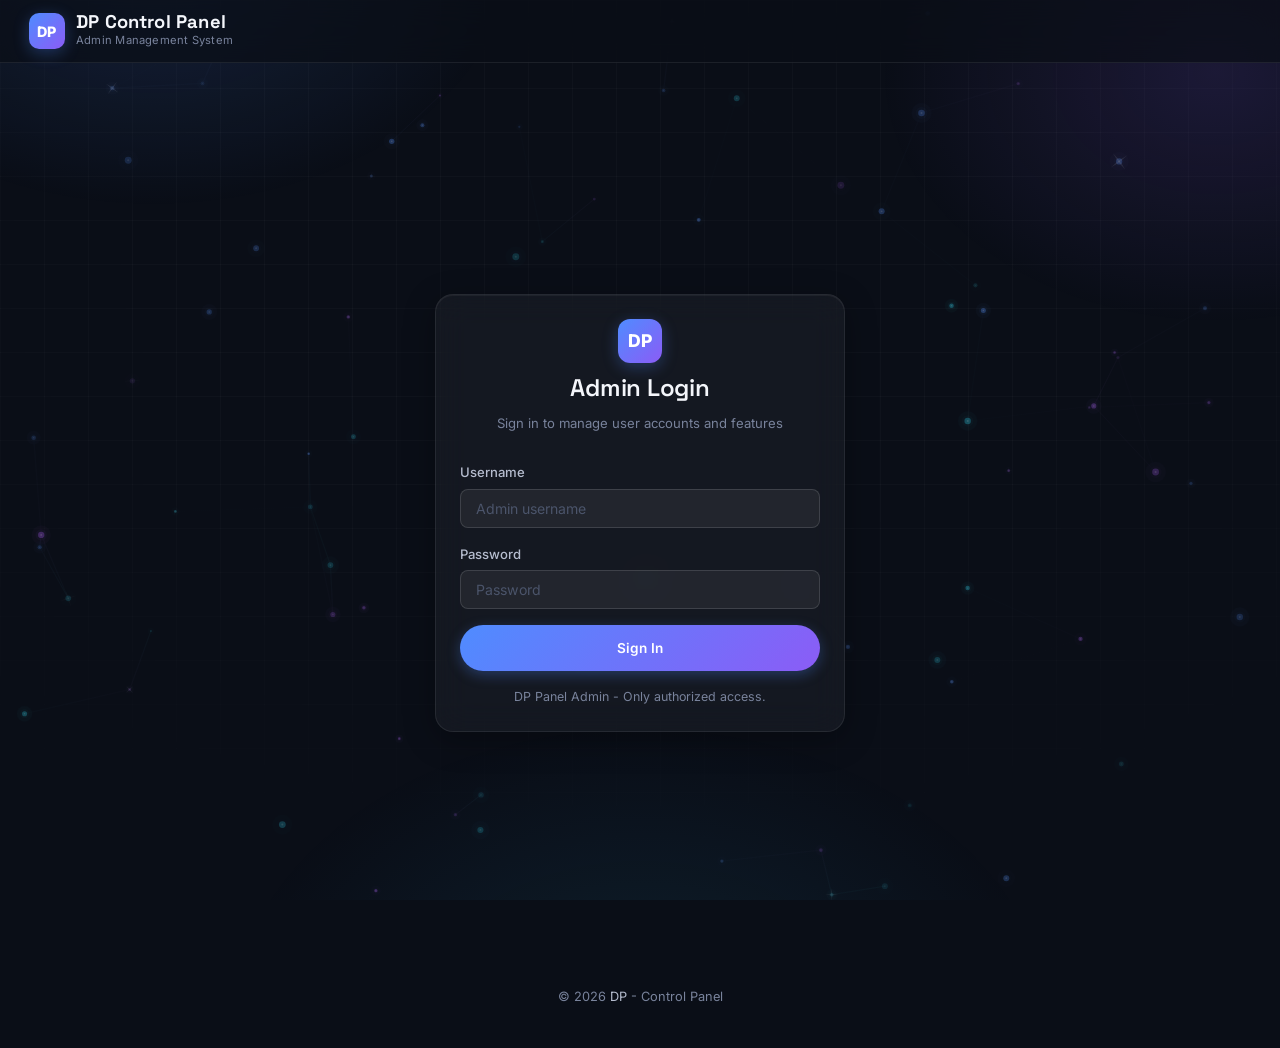
==== commit 5e2bba39: "Add files via upload" ====
--- a/admin.html
+++ b/admin.html
@@ -498,6 +498,145 @@
       </div>
     </section>
 
+    <!-- ── ADMIN NOTES ── -->
+    <section class="card fade-in" style="margin-top:1.5rem;">
+      <div style="display:flex;align-items:center;justify-content:space-between;margin-bottom:1rem;gap:1rem;flex-wrap:wrap;">
+        <div style="display:flex;align-items:center;gap:.75rem;">
+          <div style="width:42px;height:42px;border-radius:12px;background:linear-gradient(135deg,rgba(99,102,241,.25),rgba(168,85,247,.25));display:grid;place-items:center;flex-shrink:0;">
+            <svg width="20" height="20" viewBox="0 0 24 24" fill="none" stroke="var(--primary)" stroke-width="2" stroke-linecap="round" stroke-linejoin="round"><path d="M12 20h9"/><path d="M16.5 3.5a2.121 2.121 0 0 1 3 3L7 19l-4 1 1-4L16.5 3.5z"/></svg>
+          </div>
+          <div>
+            <h3 class="card-title" style="margin-bottom:.15rem;">Admin Notes & Announcements</h3>
+            <p class="card-subtitle">Write notes visible to all users in-app. Supports rich text, links, and social buttons. Saved to Firebase <code>/admin_notes</code>.</p>
+          </div>
+        </div>
+        <div style="display:flex;gap:.5rem;align-items:center;">
+          <button class="btn btn-dark btn-sm" id="toggleNotePreviewBtn" title="Toggle preview">
+            <svg width="14" height="14" viewBox="0 0 24 24" fill="none" stroke="currentColor" stroke-width="2" stroke-linecap="round" stroke-linejoin="round"><path d="M1 12s4-8 11-8 11 8 11 8-4 8-11 8-11-8-11-8z"/><circle cx="12" cy="12" r="3"/></svg>
+            Preview
+          </button>
+          <button class="btn btn-primary" id="saveAdminNotesBtn">
+            <svg width="14" height="14" viewBox="0 0 24 24" fill="none" stroke="currentColor" stroke-width="2" stroke-linecap="round" stroke-linejoin="round"><path d="M19 21H5a2 2 0 0 1-2-2V5a2 2 0 0 1 2-2h11l5 5v11a2 2 0 0 1-2 2z"/><polyline points="17 21 17 13 7 13 7 21"/><polyline points="7 3 7 8 15 8"/></svg>
+            Save Notes
+          </button>
+        </div>
+      </div>
+      <input id="adminNotesTitle" class="form-input" style="margin-bottom:.75rem;font-size:1.05rem;font-weight:700;" placeholder="Note title (shown as heading in user app)" />
+      <div class="notes-toolbar" role="toolbar" aria-label="Notes formatting">
+        <!-- Text style group -->
+        <div class="notes-toolbar-group">
+          <button type="button" class="btn btn-dark btn-sm" data-note-command="bold" title="Bold"><strong>B</strong></button>
+          <button type="button" class="btn btn-dark btn-sm" data-note-command="italic" title="Italic"><em>I</em></button>
+          <button type="button" class="btn btn-dark btn-sm" data-note-command="underline" title="Underline"><u>U</u></button>
+          <button type="button" class="btn btn-dark btn-sm" data-note-command="strikeThrough" title="Strikethrough"><s>S</s></button>
+        </div>
+        <span class="notes-toolbar-divider"></span>
+        <!-- Block format group -->
+        <div class="notes-toolbar-group">
+          <button type="button" class="btn btn-dark btn-sm" data-note-command="formatBlock" data-note-value="h2" title="Heading">H</button>
+          <button type="button" class="btn btn-dark btn-sm" data-note-command="insertUnorderedList" title="Bullet list">
+            <svg width="13" height="13" viewBox="0 0 24 24" fill="none" stroke="currentColor" stroke-width="2.5" stroke-linecap="round"><line x1="9" y1="6" x2="20" y2="6"/><line x1="9" y1="12" x2="20" y2="12"/><line x1="9" y1="18" x2="20" y2="18"/><circle cx="4" cy="6" r="1.5" fill="currentColor" stroke="none"/><circle cx="4" cy="12" r="1.5" fill="currentColor" stroke="none"/><circle cx="4" cy="18" r="1.5" fill="currentColor" stroke="none"/></svg>
+          </button>
+          <button type="button" class="btn btn-dark btn-sm" data-note-command="insertOrderedList" title="Numbered list">
+            <svg width="13" height="13" viewBox="0 0 24 24" fill="none" stroke="currentColor" stroke-width="2.5" stroke-linecap="round"><line x1="10" y1="6" x2="20" y2="6"/><line x1="10" y1="12" x2="20" y2="12"/><line x1="10" y1="18" x2="20" y2="18"/><text x="2" y="8" font-size="7" fill="currentColor" stroke="none" font-weight="700">1</text><text x="2" y="14" font-size="7" fill="currentColor" stroke="none" font-weight="700">2</text><text x="2" y="20" font-size="7" fill="currentColor" stroke="none" font-weight="700">3</text></svg>
+          </button>
+        </div>
+        <span class="notes-toolbar-divider"></span>
+        <!-- Alignment group -->
+        <div class="notes-toolbar-group">
+          <button type="button" class="btn btn-dark btn-sm" data-note-command="justifyLeft" title="Align left">
+            <svg width="13" height="13" viewBox="0 0 24 24" fill="none" stroke="currentColor" stroke-width="2.5" stroke-linecap="round"><line x1="3" y1="6" x2="21" y2="6"/><line x1="3" y1="12" x2="15" y2="12"/><line x1="3" y1="18" x2="18" y2="18"/></svg>
+          </button>
+          <button type="button" class="btn btn-dark btn-sm" data-note-command="justifyCenter" title="Align center">
+            <svg width="13" height="13" viewBox="0 0 24 24" fill="none" stroke="currentColor" stroke-width="2.5" stroke-linecap="round"><line x1="3" y1="6" x2="21" y2="6"/><line x1="6" y1="12" x2="18" y2="12"/><line x1="4" y1="18" x2="20" y2="18"/></svg>
+          </button>
+          <button type="button" class="btn btn-dark btn-sm" data-note-command="justifyRight" title="Align right">
+            <svg width="13" height="13" viewBox="0 0 24 24" fill="none" stroke="currentColor" stroke-width="2.5" stroke-linecap="round"><line x1="3" y1="6" x2="21" y2="6"/><line x1="9" y1="12" x2="21" y2="12"/><line x1="6" y1="18" x2="21" y2="18"/></svg>
+          </button>
+        </div>
+        <span class="notes-toolbar-divider"></span>
+        <!-- Insert group -->
+        <div class="notes-toolbar-group">
+          <button type="button" class="btn btn-dark btn-sm" id="addNoteLinkBtn" title="Insert link">
+            <svg width="13" height="13" viewBox="0 0 24 24" fill="none" stroke="currentColor" stroke-width="2" stroke-linecap="round"><path d="M10 13a5 5 0 0 0 7.54.54l3-3a5 5 0 0 0-7.07-7.07l-1.72 1.71"/><path d="M14 11a5 5 0 0 0-7.54-.54l-3 3a5 5 0 0 0 7.07 7.07l1.71-1.71"/></svg>
+            Link
+          </button>
+          <button type="button" class="btn btn-dark btn-sm" id="addSocialNoteBtn" title="Insert social media button">
+            <svg width="13" height="13" viewBox="0 0 24 24" fill="none" stroke="currentColor" stroke-width="2" stroke-linecap="round" stroke-linejoin="round"><circle cx="18" cy="5" r="3"/><circle cx="6" cy="12" r="3"/><circle cx="18" cy="19" r="3"/><line x1="8.59" y1="13.51" x2="15.42" y2="17.49"/><line x1="15.41" y1="6.51" x2="8.59" y2="10.49"/></svg>
+            Social
+          </button>
+        </div>
+        <span class="notes-toolbar-divider"></span>
+        <!-- Color group -->
+        <div class="notes-toolbar-group">
+          <label class="note-color-control" title="Text color">
+            <svg width="13" height="13" viewBox="0 0 24 24" fill="none" stroke="currentColor" stroke-width="2" stroke-linecap="round"><path d="M12 3l7 18M5 21l7-18M8.5 14h7"/></svg>
+            <input type="color" id="noteTextColor" value="#f4f6fb" />
+          </label>
+          <label class="note-color-control" title="Highlight color">
+            <svg width="13" height="13" viewBox="0 0 24 24" fill="none" stroke="currentColor" stroke-width="2" stroke-linecap="round"><path d="M9.06 11.9l8.07-8.06a2.85 2.85 0 1 1 4.03 4.03l-8.06 8.08"/><path d="M7.07 14.94c-1.66 0-3 1.35-3 3.02 0 1.33-2.5 1.52-2 2.02 1.08 1.1 2.49 2.02 4 2.02 2.2 0 4-1.8 4-4.04a3.01 3.01 0 0 0-3-3.02z"/></svg>
+            <input type="color" id="noteHighlightColor" value="#302407" />
+          </label>
+        </div>
+        <span class="notes-toolbar-divider"></span>
+        <!-- Undo/Redo/Clear group -->
+        <div class="notes-toolbar-group">
+          <button type="button" class="btn btn-dark btn-sm" data-note-command="undo" title="Undo">
+            <svg width="13" height="13" viewBox="0 0 24 24" fill="none" stroke="currentColor" stroke-width="2.5" stroke-linecap="round" stroke-linejoin="round"><polyline points="1 4 1 10 7 10"/><path d="M3.51 15a9 9 0 1 0 2.13-9.36L1 10"/></svg>
+          </button>
+          <button type="button" class="btn btn-dark btn-sm" data-note-command="redo" title="Redo">
+            <svg width="13" height="13" viewBox="0 0 24 24" fill="none" stroke="currentColor" stroke-width="2.5" stroke-linecap="round" stroke-linejoin="round"><polyline points="23 4 23 10 17 10"/><path d="M20.49 15a9 9 0 1 1-2.12-9.36L23 10"/></svg>
+          </button>
+          <button type="button" class="btn btn-dark btn-sm" id="clearFormattingBtn" title="Clear formatting">
+            <svg width="13" height="13" viewBox="0 0 24 24" fill="none" stroke="currentColor" stroke-width="2.5" stroke-linecap="round"><line x1="18" y1="6" x2="6" y2="18"/><line x1="6" y1="6" x2="18" y2="18"/></svg>
+          </button>
+        </div>
+      </div>
+      <div class="notes-editor-split" id="notesEditorSplit">
+        <div id="adminNotesEditor" class="admin-notes-editor" contenteditable="true" spellcheck="true"></div>
+        <div id="adminNotesPreview" class="admin-notes-preview" hidden>
+          <div class="admin-notes-preview-label">LIVE PREVIEW</div>
+          <div id="adminNotesPreviewContent" class="admin-notes-preview-body"></div>
+        </div>
+      </div>
+      <div class="notes-meta">
+        <span id="adminNotesStatus">Not loaded</span>
+        <span id="adminNotesWordCount" style="font-variant-numeric:tabular-nums;">0 words · 0 chars</span>
+        <span>Stored in Firebase: <code>/admin_notes</code></span>
+      </div>
+      <div id="socialDialog" class="notes-dialog" hidden>
+        <div class="notes-dialog-panel" role="dialog" aria-modal="true" aria-labelledby="socialDialogTitle">
+          <div class="notes-dialog-head">
+            <div><h4 id="socialDialogTitle">Insert Social Button</h4><p>Choose a platform, add its link, and insert a branded button into the note.</p></div>
+            <button type="button" class="notes-dialog-close" id="closeSocialDialogBtn" aria-label="Close">×</button>
+          </div>
+          <div class="notes-dialog-grid">
+            <label>Button label <span style="font-weight:400;color:var(--text-300);">(optional - leave blank for icon-only)</span><input id="socialDialogLabel" class="form-input" placeholder="Discord" /></label>
+            <label>Link URL<input id="socialDialogUrl" class="form-input" type="url" placeholder="https://..." /></label>
+            <label>Platform icon<select id="socialDialogPreset" class="form-input">
+              <option value="">Choose a platform</option>
+              <option value="Discord|discord">Discord</option>
+              <option value="Telegram|telegram">Telegram</option>
+              <option value="YouTube|youtube">YouTube</option>
+              <option value="Instagram|instagram">Instagram</option>
+              <option value="Facebook|facebook">Facebook</option>
+              <option value="TikTok|tiktok">TikTok</option>
+              <option value="WhatsApp|whatsapp">WhatsApp</option>
+              <option value="GitHub|github">GitHub</option>
+              <option value="Twitter / X|twitter">Twitter / X</option>
+              <option value="Reddit|reddit">Reddit</option>
+              <option value="Twitch|twitch">Twitch</option>
+              <option value="LinkedIn|linkedin">LinkedIn</option>
+            </select></label>
+            <label>Custom icon URL<input id="socialDialogImageUrl" class="form-input" type="url" placeholder="https://site/icon.png" /></label>
+            <label class="notes-dialog-file">Or choose an image file<input id="socialDialogFile" type="file" accept="image/png,image/jpeg,image/webp,image/svg+xml" /></label>
+          </div>
+          <div id="socialIconPreview" class="social-icon-preview" hidden></div>
+          <div class="notes-dialog-actions"><button type="button" class="btn btn-dark" id="cancelSocialDialogBtn">Cancel</button><button type="button" class="btn btn-primary" id="confirmSocialDialogBtn">Insert Button</button></div>
+        </div>
+      </div>
+    </section>
+
   </main>
 
   <footer class="footer">
@@ -545,6 +684,278 @@
       countUp(document.getElementById('statTotalUids'), stats.totalUids);
       countUp(document.getElementById('statActiveUids'), stats.activeUids);
     };
+
+    const notesEditor = document.getElementById('adminNotesEditor');
+    const notesTitle = document.getElementById('adminNotesTitle');
+    const notesStatus = document.getElementById('adminNotesStatus');
+    const notesPreview = document.getElementById('adminNotesPreview');
+    const notesPreviewContent = document.getElementById('adminNotesPreviewContent');
+    const notesEditorSplit = document.getElementById('notesEditorSplit');
+    const notesWordCount = document.getElementById('adminNotesWordCount');
+    let noteSelection = null;
+    let notePreviewOn = false;
+
+    // ── Real brand SVG icons for social buttons ──
+    const socialSvgIcons = {
+      discord: '<svg class="admin-social-svg" viewBox="0 0 24 24" fill="#5865F2"><path d="M20.317 4.37a19.791 19.791 0 0 0-4.885-1.515.074.074 0 0 0-.079.037c-.21.375-.444.864-.608 1.25a18.27 18.27 0 0 0-5.487 0 12.64 12.64 0 0 0-.617-1.25.077.077 0 0 0-.079-.037A19.736 19.736 0 0 0 3.677 4.37a.07.07 0 0 0-.032.027C.533 9.046-.32 13.58.099 18.057a.082.082 0 0 0 .031.057 19.9 19.9 0 0 0 5.993 3.03.078.078 0 0 0 .084-.028c.462-.63.874-1.295 1.226-1.994a.076.076 0 0 0-.041-.106 13.107 13.107 0 0 1-1.872-.892.077.077 0 0 1-.008-.128 10.2 10.2 0 0 0 .372-.292.074.074 0 0 1 .077-.01c3.928 1.793 8.18 1.793 12.062 0a.074.074 0 0 1 .078.01c.12.098.246.198.373.292a.077.077 0 0 1-.006.127 12.299 12.299 0 0 1-1.873.892.077.077 0 0 0-.041.107c.36.698.772 1.362 1.225 1.993a.076.076 0 0 0 .084.028 19.839 19.839 0 0 0 6.002-3.03.077.077 0 0 0 .032-.054c.5-5.177-.838-9.674-3.549-13.66a.061.061 0 0 0-.031-.03zM8.02 15.33c-1.183 0-2.157-1.085-2.157-2.419 0-1.333.956-2.419 2.157-2.419 1.21 0 2.176 1.096 2.157 2.42 0 1.333-.956 2.418-2.157 2.418zm7.975 0c-1.183 0-2.157-1.085-2.157-2.419 0-1.333.955-2.419 2.157-2.419 1.21 0 2.176 1.096 2.157 2.42 0 1.333-.946 2.418-2.157 2.418z"/></svg>',
+      telegram: '<svg class="admin-social-svg" viewBox="0 0 24 24" fill="#26A5E4"><path d="M11.944 0A12 12 0 0 0 0 12a12 12 0 0 0 12 12 12 12 0 0 0 12-12A12 12 0 0 0 12 0a12 12 0 0 0-.056 0zm4.962 7.224c.1-.002.321.023.465.14a.506.506 0 0 1 .171.325c.016.093.036.306.02.472-.18 1.898-.962 6.502-1.36 8.627-.168.9-.499 1.201-.82 1.23-.696.065-1.225-.46-1.9-.902-1.056-.693-1.653-1.124-2.678-1.8-1.185-.78-.417-1.21.258-1.91.177-.184 3.247-2.977 3.307-3.23.007-.032.014-.15-.056-.212s-.174-.041-.249-.024c-.106.024-1.793 1.14-5.061 3.345-.479.33-.913.49-1.302.48-.428-.008-1.252-.241-1.865-.44-.752-.245-1.349-.374-1.297-.789.027-.216.325-.437.893-.663 3.498-1.524 5.83-2.529 6.998-3.014 3.332-1.386 4.025-1.627 4.476-1.635z"/></svg>',
+      youtube: '<svg class="admin-social-svg" viewBox="0 0 24 24" fill="#FF0000"><path d="M23.498 6.186a3.016 3.016 0 0 0-2.122-2.136C19.505 3.545 12 3.545 12 3.545s-7.505 0-9.377.505A3.017 3.017 0 0 0 .502 6.186C0 8.07 0 12 0 12s0 3.93.502 5.814a3.016 3.016 0 0 0 2.122 2.136c1.871.505 9.376.505 9.376.505s7.505 0 9.377-.505a3.015 3.015 0 0 0 2.122-2.136C24 15.93 24 12 24 12s0-3.93-.502-5.814zM9.545 15.568V8.432L15.818 12l-6.273 3.568z"/></svg>',
+      instagram: '<svg class="admin-social-svg" viewBox="0 0 24 24" fill="#E4405F"><path d="M12 0C8.74 0 8.333.015 7.053.072 5.775.132 4.905.333 4.14.63c-.789.306-1.459.717-2.126 1.384S.935 3.35.63 4.14C.333 4.905.131 5.775.072 7.053.012 8.333 0 8.74 0 12s.015 3.667.072 4.947c.06 1.277.261 2.148.558 2.913.306.788.717 1.459 1.384 2.126.667.666 1.336 1.079 2.126 1.384.766.296 1.636.499 2.913.558C8.333 23.988 8.74 24 12 24s3.667-.015 4.947-.072c1.277-.06 2.148-.262 2.913-.558.788-.306 1.459-.718 2.126-1.384.666-.667 1.079-1.335 1.384-2.126.296-.765.499-1.636.558-2.913.06-1.28.072-1.687.072-4.947s-.015-3.667-.072-4.947c-.06-1.277-.262-2.149-.558-2.913-.306-.789-.718-1.459-1.384-2.126C21.319 1.347 20.651.935 19.86.63c-.765-.297-1.636-.499-2.913-.558C15.667.012 15.26 0 12 0zm0 2.16c3.203 0 3.585.016 4.85.071 1.17.055 1.805.249 2.227.415.562.217.96.477 1.382.896.419.42.679.819.896 1.381.164.422.36 1.057.413 2.227.057 1.266.07 1.646.07 4.85s-.015 3.585-.074 4.85c-.061 1.17-.256 1.805-.421 2.227-.224.562-.479.96-.899 1.382-.419.419-.824.679-1.38.896-.42.164-1.065.36-2.235.413-1.274.057-1.649.07-4.859.07-3.211 0-3.586-.015-4.859-.074-1.171-.061-1.816-.256-2.236-.421-.569-.224-.96-.479-1.379-.899-.421-.419-.69-.824-.9-1.38-.165-.42-.359-1.065-.42-2.235-.045-1.26-.061-1.649-.061-4.844 0-3.196.016-3.586.061-4.861.061-1.17.255-1.814.42-2.234.21-.57.479-.96.9-1.381.419-.419.81-.689 1.379-.898.42-.166 1.051-.361 2.221-.421 1.275-.045 1.65-.06 4.859-.06l.045.03zm0 3.678a6.162 6.162 0 1 0 0 12.324 6.162 6.162 0 1 0 0-12.324zM12 16c-2.21 0-4-1.79-4-4s1.79-4 4-4 4 1.79 4 4-1.79 4-4 4zm7.846-10.405a1.441 1.441 0 1 1-2.88 0 1.441 1.441 0 0 1 2.88 0z"/></svg>',
+      facebook: '<svg class="admin-social-svg" viewBox="0 0 24 24" fill="#1877F2"><path d="M24 12.073c0-6.627-5.373-12-12-12s-12 5.373-12 12c0 5.99 4.388 10.954 10.125 11.854v-8.385H7.078v-3.47h3.047V9.43c0-3.007 1.792-4.669 4.533-4.669 1.312 0 2.686.235 2.686.235v2.953H15.83c-1.491 0-1.956.925-1.956 1.874v2.25h3.328l-.532 3.47h-2.796v8.385C19.612 23.027 24 18.062 24 12.073z"/></svg>',
+      tiktok: '<svg class="admin-social-svg" viewBox="0 0 24 24" fill="#fff"><path d="M12.525.02c1.31-.02 2.61-.01 3.91-.02.08 1.53.63 3.09 1.75 4.17 1.12 1.11 2.7 1.62 4.24 1.79v4.03c-1.44-.05-2.89-.35-4.2-.97-.57-.26-1.1-.59-1.62-.93-.01 2.92.01 5.84-.02 8.75-.08 1.4-.54 2.79-1.35 3.94-1.31 1.92-3.58 3.17-5.91 3.21-1.43.08-2.86-.31-4.08-1.03-2.02-1.19-3.44-3.37-3.65-5.71-.02-.5-.03-1-.01-1.49.18-1.9 1.12-3.72 2.58-4.96 1.66-1.44 3.98-2.13 6.15-1.72.02 1.48-.04 2.96-.04 4.44-.99-.32-2.15-.23-3.02.37-.63.41-1.11 1.04-1.36 1.75-.21.51-.15 1.07-.14 1.61.24 1.64 1.82 3.02 3.5 2.87 1.12-.01 2.19-.66 2.77-1.61.19-.33.4-.67.41-1.06.1-1.79.06-3.57.07-5.36.01-4.03-.01-8.05.02-12.07z"/></svg>',
+      whatsapp: '<svg class="admin-social-svg" viewBox="0 0 24 24" fill="#25D366"><path d="M17.472 14.382c-.297-.149-1.758-.867-2.03-.967-.273-.099-.471-.148-.67.15-.197.297-.767.966-.94 1.164-.173.199-.347.223-.644.075-.297-.15-1.255-.463-2.39-1.475-.883-.788-1.48-1.761-1.653-2.059-.173-.297-.018-.458.13-.606.134-.133.298-.347.446-.52.149-.174.198-.298.298-.497.099-.198.05-.371-.025-.52-.075-.149-.669-1.612-.916-2.207-.242-.579-.487-.5-.669-.51-.173-.008-.371-.01-.57-.01-.198 0-.52.074-.792.372-.272.297-1.04 1.016-1.04 2.479 0 1.462 1.065 2.875 1.213 3.074.149.198 2.096 3.2 5.077 4.487.709.306 1.262.489 1.694.625.712.227 1.36.195 1.871.118.571-.085 1.758-.719 2.006-1.413.248-.694.248-1.289.173-1.413-.074-.124-.272-.198-.57-.347m-5.421 7.403h-.004a9.87 9.87 0 0 1-5.031-1.378l-.361-.214-3.741.982.998-3.648-.235-.374a9.86 9.86 0 0 1-1.51-5.26c.001-5.45 4.436-9.884 9.888-9.884 2.64 0 5.122 1.03 6.988 2.898a9.825 9.825 0 0 1 2.893 6.994c-.003 5.45-4.437 9.884-9.885 9.884m8.413-18.297A11.815 11.815 0 0 0 12.05 0C5.495 0 .16 5.335.157 11.892c0 2.096.547 4.142 1.588 5.945L.057 24l6.305-1.654a11.882 11.882 0 0 0 5.683 1.448h.005c6.554 0 11.89-5.335 11.893-11.893a11.821 11.821 0 0 0-3.48-8.413z"/></svg>',
+      github: '<svg class="admin-social-svg" viewBox="0 0 24 24" fill="#fff"><path d="M12 .297c-6.63 0-12 5.373-12 12 0 5.303 3.438 9.8 8.205 11.385.6.113.82-.258.82-.577 0-.285-.01-1.04-.015-2.04-3.338.724-4.042-1.61-4.042-1.61C4.422 18.07 3.633 17.7 3.633 17.7c-1.087-.744.084-.729.084-.729 1.205.084 1.838 1.236 1.838 1.236 1.07 1.835 2.809 1.305 3.495.998.108-.776.417-1.305.76-1.605-2.665-.3-5.466-1.332-5.466-5.93 0-1.31.465-2.38 1.235-3.22-.135-.303-.54-1.523.105-3.176 0 0 1.005-.322 3.3 1.23.96-.267 1.98-.399 3-.405 1.02.006 2.04.138 3 .405 2.28-1.552 3.285-1.23 3.285-1.23.645 1.653.24 2.873.12 3.176.765.84 1.23 1.91 1.23 3.22 0 4.61-2.805 5.625-5.475 5.92.42.36.81 1.096.81 2.22 0 1.606-.015 2.896-.015 3.286 0 .315.21.69.825.57C20.565 22.092 24 17.592 24 12.297c0-6.627-5.373-12-12-12"/></svg>',
+      twitter: '<svg class="admin-social-svg" viewBox="0 0 24 24" fill="#fff"><path d="M18.901 1.153h3.68l-8.04 9.19L24 22.846h-7.406l-5.8-7.584-6.638 7.584H.474l8.6-9.83L0 1.154h7.594l5.243 6.932ZM17.61 20.644h2.039L6.486 3.24H4.298Z"/></svg>',
+      reddit: '<svg class="admin-social-svg" viewBox="0 0 24 24" fill="#FF4500"><path d="M12 0A12 12 0 0 0 0 12a12 12 0 0 0 12 12 12 12 0 0 0 12-12A12 12 0 0 0 12 0zm5.01 4.744c.688 0 1.25.561 1.25 1.249a1.25 1.25 0 0 1-2.498.056l-2.597-.547-.8 3.747c1.824.07 3.48.632 4.674 1.488.308-.309.73-.491 1.207-.491.968 0 1.754.786 1.754 1.754 0 .716-.435 1.333-1.01 1.614a3.111 3.111 0 0 1 .042.52c0 2.694-3.13 4.87-7.004 4.87-3.874 0-7.004-2.176-7.004-4.87 0-.183.015-.366.043-.534A1.748 1.748 0 0 1 4.028 12c0-.968.786-1.754 1.754-1.754.463 0 .898.196 1.207.49 1.207-.883 2.878-1.43 4.744-1.487l.885-4.182a.342.342 0 0 1 .14-.197.35.35 0 0 1 .238-.042l2.906.617a1.214 1.214 0 0 1 1.108-.701zM9.25 12C8.561 12 8 12.562 8 13.25c0 .687.561 1.248 1.25 1.248.687 0 1.248-.561 1.248-1.249 0-.688-.561-1.249-1.249-1.249zm5.5 0c-.687 0-1.248.561-1.248 1.25 0 .687.561 1.248 1.249 1.248.688 0 1.249-.561 1.249-1.249 0-.687-.562-1.249-1.25-1.249zm-5.466 3.99a.327.327 0 0 0-.231.094.33.33 0 0 0 0 .463c.842.842 2.484.913 2.961.913.477 0 2.105-.056 2.961-.913a.361.361 0 0 0 .029-.463.33.33 0 0 0-.464 0c-.547.533-1.684.73-2.512.73-.828 0-1.979-.196-2.512-.73a.326.326 0 0 0-.232-.095z"/></svg>',
+      twitch: '<svg class="admin-social-svg" viewBox="0 0 24 24" fill="#9146FF"><path d="M11.571 4.714h1.715v5.143H11.57zm4.715 0H18v5.143h-1.714zM6 0 1.714 4.286v15.428h5.143V24l4.286-4.286h3.428L22.286 12V0zm14.571 11.143-3.428 3.428h-3.429l-3 3v-3H6.857V1.714h13.714z"/></svg>',
+      linkedin: '<svg class="admin-social-svg" viewBox="0 0 24 24" fill="#0A66C2"><path d="M20.447 20.452h-3.554v-5.569c0-1.328-.027-3.037-1.852-3.037-1.853 0-2.136 1.445-2.136 2.939v5.667H9.351V9h3.414v1.561h.046c.477-.9 1.637-1.85 3.37-1.85 3.601 0 4.267 2.37 4.267 5.455v6.286zM5.337 7.433c-1.144 0-2.063-.926-2.063-2.065 0-1.138.92-2.063 2.063-2.063 1.14 0 2.064.925 2.064 2.063 0 1.139-.925 2.065-2.064 2.065zm1.782 13.019H3.555V9h3.564v11.452zM22.225 0H1.771C.792 0 0 .774 0 1.729v20.542C0 23.227.792 24 1.771 24h20.451C23.2 24 24 23.227 24 22.271V1.729C24 .774 23.2 0 22.222 0h.003z"/></svg>',
+    };
+
+    const rememberNoteSelection = () => {
+      const selection = window.getSelection();
+      if (!notesEditor || !selection || !selection.rangeCount) return;
+      const range = selection.getRangeAt(0);
+      if (notesEditor.contains(range.commonAncestorContainer)) noteSelection = range.cloneRange();
+    };
+    const restoreNoteSelection = () => {
+      if (!noteSelection) return;
+      const selection = window.getSelection();
+      selection.removeAllRanges();
+      selection.addRange(noteSelection);
+    };
+    document.addEventListener('selectionchange', rememberNoteSelection);
+    const setNotesStatus = (text, error = false) => {
+      if (notesStatus) {
+        notesStatus.textContent = text;
+        notesStatus.style.color = error ? 'var(--red)' : 'var(--text-300)';
+      }
+    };
+    const updateWordCount = () => {
+      if (!notesWordCount || !notesEditor) return;
+      const text = notesEditor.innerText || '';
+      const words = text.trim() ? text.trim().split(/\s+/).length : 0;
+      const chars = text.length;
+      notesWordCount.textContent = `${words} word${words !== 1 ? 's' : ''} · ${chars} char${chars !== 1 ? 's' : ''}`;
+    };
+    const updatePreview = () => {
+      if (notePreviewOn && notesPreviewContent && notesEditor) {
+        notesPreviewContent.innerHTML = sanitizeNotesHtml(notesEditor.innerHTML);
+      }
+    };
+    notesEditor?.addEventListener('input', () => { updateWordCount(); updatePreview(); });
+
+    // ── Double-click a social/link button → open in new tab ──
+    // Single click selects the entire button (contenteditable=false makes it atomic).
+    // Press Backspace or Delete while it's selected to remove it.
+    notesEditor?.addEventListener('dblclick', event => {
+      const target = event.target.closest('a[contenteditable="false"]') || event.target.closest('a.admin-social-link');
+      if (target && target.href) {
+        event.preventDefault();
+        window.open(target.href, '_blank', 'noopener,noreferrer');
+      }
+    });
+
+    // ── Backspace / Delete on a selected contenteditable=false button ──
+    notesEditor?.addEventListener('keydown', event => {
+      if (event.key !== 'Backspace' && event.key !== 'Delete') return;
+      const sel = window.getSelection();
+      if (!sel || sel.isCollapsed) return;
+      // If selection contains an entire contenteditable=false node, let browser handle it
+      // (already works natively). But also handle when caret is just before/after such node.
+      const range = sel.getRangeAt(0);
+      const container = range.commonAncestorContainer;
+      // Walk up to see if we're sitting next to a social link
+      const anchor = (container.nodeType === Node.TEXT_NODE ? container.parentElement : container)
+        .closest?.('a[contenteditable="false"]');
+      if (anchor) {
+        event.preventDefault();
+        anchor.remove();
+        updateWordCount();
+        updatePreview();
+      }
+    });
+    const sanitizeNotesHtml = (html) => {
+      const template = document.createElement('template');
+      template.innerHTML = html || '';
+      template.content.querySelectorAll('script,style,iframe,object,embed,form').forEach(node => node.remove());
+      template.content.querySelectorAll('*').forEach(node => {
+        [...node.attributes].forEach(attr => {
+          if (attr.name.toLowerCase().startsWith('on')) node.removeAttribute(attr.name);
+          if (attr.name.toLowerCase() === 'href' && !/^(https?:|mailto:)/i.test(attr.value)) node.removeAttribute(attr.name);
+          if (attr.name.toLowerCase() === 'src' && !/^(https?:|data:image\/)/i.test(attr.value)) node.removeAttribute(attr.name);
+        });
+      });
+      return template.innerHTML;
+    };
+
+    // ── Preview toggle ──
+    document.getElementById('toggleNotePreviewBtn')?.addEventListener('click', () => {
+      notePreviewOn = !notePreviewOn;
+      if (notePreviewOn) {
+        notesPreview.hidden = false;
+        notesEditorSplit.classList.add('has-preview');
+        updatePreview();
+      } else {
+        notesPreview.hidden = true;
+        notesEditorSplit.classList.remove('has-preview');
+      }
+    });
+
+    // ── Clear formatting ──
+    document.getElementById('clearFormattingBtn')?.addEventListener('click', () => {
+      notesEditor?.focus();
+      restoreNoteSelection();
+      document.execCommand('removeFormat', false, null);
+    });
+
+    const loadAdminNotes = async () => {
+      if (!notesEditor) return;
+      const notes = await App.getAdminNotes();
+      notesTitle.value = notes?.title || 'Admin Notes';
+      notesEditor.innerHTML = sanitizeNotesHtml(notes?.html || '<h2>What belongs here?</h2><p>Document account changes, UID allowlist decisions, release notes, support details, and other operational context.</p>');
+      setNotesStatus(notes?.updatedAt ? `Last saved ${new Date(notes.updatedAt).toLocaleString()}` : 'New note');
+      updateWordCount();
+    };
+    document.querySelectorAll('[data-note-command]').forEach(button => {
+      button.addEventListener('mousedown', event => event.preventDefault());
+      button.addEventListener('click', () => {
+        notesEditor?.focus();
+        restoreNoteSelection();
+        document.execCommand(button.dataset.noteCommand, false, button.dataset.noteValue || null);
+      });
+    });
+    const runNoteCommand = (command, value) => {
+      notesEditor?.focus();
+      restoreNoteSelection();
+      document.execCommand(command, false, value);
+      rememberNoteSelection();
+    };
+    document.getElementById('noteTextColor')?.addEventListener('input', event => runNoteCommand('foreColor', event.target.value));
+    document.getElementById('noteHighlightColor')?.addEventListener('input', event => runNoteCommand('hiliteColor', event.target.value));
+    document.getElementById('addNoteLinkBtn')?.addEventListener('click', () => {
+      notesEditor?.focus();
+      const url = window.prompt('Enter the link URL');
+      if (url && /^(https?:|mailto:)/i.test(url)) runNoteCommand('createLink', url);
+    });
+    const socialDialog = document.getElementById('socialDialog');
+    const socialIconPreview = document.getElementById('socialIconPreview');
+    const openSocialDialog = () => {
+      rememberNoteSelection();
+      socialDialog.hidden = false;
+      document.getElementById('socialDialogLabel').focus();
+      if (socialIconPreview) socialIconPreview.hidden = true;
+    };
+    const closeSocialDialog = () => {
+      socialDialog.hidden = true;
+      if (socialIconPreview) socialIconPreview.hidden = true;
+    };
+    document.getElementById('addSocialNoteBtn')?.addEventListener('click', openSocialDialog);
+    document.getElementById('closeSocialDialogBtn')?.addEventListener('click', closeSocialDialog);
+    document.getElementById('cancelSocialDialogBtn')?.addEventListener('click', closeSocialDialog);
+    socialDialog?.addEventListener('click', event => { if (event.target === socialDialog) closeSocialDialog(); });
+    document.getElementById('socialDialogPreset')?.addEventListener('change', event => {
+      const [label, iconKey] = event.target.value.split('|');
+      if (label && !document.getElementById('socialDialogLabel').value.trim()) {
+        document.getElementById('socialDialogLabel').value = label;
+      }
+      updateSocialIconPreview();
+    });
+
+    const updateSocialIconPreview = () => {
+      const url = document.getElementById('socialDialogUrl')?.value.trim() || '';
+      const [presetLabel, presetIconKey] = (document.getElementById('socialDialogPreset')?.value || '').split('|');
+      const imageUrl = document.getElementById('socialDialogImageUrl')?.value.trim() || '';
+      const label = document.getElementById('socialDialogLabel')?.value.trim() || '';
+
+      if (!socialIconPreview) return;
+
+      if (presetIconKey && socialSvgIcons[presetIconKey]) {
+        socialIconPreview.innerHTML = `${socialSvgIcons[presetIconKey]}<div><div class="preview-label">${label || presetLabel}</div><div class="preview-sublabel">Real brand SVG icon</div></div>`;
+        socialIconPreview.hidden = false;
+        return;
+      }
+
+      if (imageUrl && /^(https?:|data:image\/)/i.test(imageUrl)) {
+        socialIconPreview.innerHTML = `<img class="admin-social-icon" src="${escapeHtml(imageUrl)}" style="width:24px;height:24px;" /><div><div class="preview-label">${label || 'Custom Icon'}</div><div class="preview-sublabel">Custom image URL</div></div>`;
+        socialIconPreview.hidden = false;
+        return;
+      }
+
+      if (url && /^(https?:)/i.test(url)) {
+        try {
+          const domain = new URL(url).hostname;
+          if (domain) {
+            const favUrl = `https://www.google.com/s2/favicons?domain=${domain}&sz=64`;
+            socialIconPreview.innerHTML = `<img class="admin-social-icon" src="${favUrl}" style="width:24px;height:24px;object-fit:contain;" /><div><div class="preview-label">${label || domain}</div><div class="preview-sublabel">Auto-fetched website favicon</div></div>`;
+            socialIconPreview.hidden = false;
+            return;
+          }
+        } catch(e) {}
+      }
+
+      socialIconPreview.hidden = true;
+    };
+
+    document.getElementById('socialDialogUrl')?.addEventListener('input', updateSocialIconPreview);
+    document.getElementById('socialDialogLabel')?.addEventListener('input', updateSocialIconPreview);
+    document.getElementById('socialDialogImageUrl')?.addEventListener('input', updateSocialIconPreview);
+
+    document.getElementById('confirmSocialDialogBtn')?.addEventListener('click', async () => {
+      const label = document.getElementById('socialDialogLabel').value.trim();
+      const url = document.getElementById('socialDialogUrl').value.trim();
+      const [presetLabel, presetIconKey] = (document.getElementById('socialDialogPreset').value || '').split('|');
+      const imageUrl = document.getElementById('socialDialogImageUrl').value.trim();
+      const file = document.getElementById('socialDialogFile').files?.[0];
+      if (!/^(https?:|mailto:)/i.test(url)) return App.toast('Enter a valid link URL (e.g. https://...).', 'error');
+      const escapeHtml = value => String(value).replace(/[&<>"']/g, char => ({'&':'&amp;','<':'&lt;','>':'&gt;','"':'&quot;',"'":'&#39;'}[char]));
+
+      const buttonTitle = label || presetLabel || 'Link';
+      let autoFaviconUrl = '';
+      try {
+        const domain = new URL(url).hostname;
+        if (domain) autoFaviconUrl = `https://www.google.com/s2/favicons?domain=${domain}&sz=64`;
+      } catch(e) {}
+
+      // Priority: file > custom image URL > preset SVG > auto-fetched website favicon > fallback link icon
+      let iconHtml = '';
+      if (file) {
+        const dataUrl = await new Promise(resolve => {
+          const reader = new FileReader();
+          reader.onload = () => resolve(reader.result);
+          reader.onerror = () => resolve('');
+          reader.readAsDataURL(file);
+        });
+        if (dataUrl) iconHtml = `<img class="admin-social-icon" src="${escapeHtml(dataUrl)}" alt="${escapeHtml(buttonTitle)}" />`;
+      } else if (imageUrl && /^(https?:|data:image\/)/i.test(imageUrl)) {
+        iconHtml = `<img class="admin-social-icon" src="${escapeHtml(imageUrl)}" alt="${escapeHtml(buttonTitle)}" />`;
+      } else if (presetIconKey && socialSvgIcons[presetIconKey]) {
+        iconHtml = socialSvgIcons[presetIconKey];
+      } else if (autoFaviconUrl) {
+        iconHtml = `<img class="admin-social-icon" src="${escapeHtml(autoFaviconUrl)}" alt="${escapeHtml(buttonTitle)}" />`;
+      } else {
+        // Fallback link SVG
+        iconHtml = '<svg class="admin-social-svg" viewBox="0 0 24 24" fill="none" stroke="#22d3ee" stroke-width="2" stroke-linecap="round"><path d="M10 13a5 5 0 0 0 7.54.54l3-3a5 5 0 0 0-7.07-7.07l-1.72 1.71"/><path d="M14 11a5 5 0 0 0-7.54-.54l-3 3a5 5 0 0 0 7.07 7.07l1.71-1.71"/></svg>';
+      }
+
+      const innerContent = label ? `${iconHtml} ${escapeHtml(label)}` : iconHtml;
+      // contenteditable="false" allows hitting Backspace / Delete to remove the entire button at once as a single atomic unit!
+      const linkHtml = `<a href="${escapeHtml(url)}" class="admin-social-link" contenteditable="false" title="${escapeHtml(buttonTitle)}" data-platform="${escapeHtml(presetIconKey || 'link')}" target="_blank" rel="noopener noreferrer">${innerContent}</a>&nbsp;`;
+
+      notesEditor?.focus();
+      restoreNoteSelection();
+      document.execCommand('insertHTML', false, linkHtml);
+      closeSocialDialog();
+      updatePreview();
+    });
+    document.getElementById('saveAdminNotesBtn')?.addEventListener('click', async () => {
+      const button = document.getElementById('saveAdminNotesBtn');
+      button.disabled = true;
+      setNotesStatus('Saving...');
+      await App.saveAdminNotes(notesTitle.value, sanitizeNotesHtml(notesEditor.innerHTML));
+      setNotesStatus(`Saved ${new Date().toLocaleString()}`);
+      button.disabled = false;
+      App.toast('Admin notes saved to Firebase.', 'success');
+    });
 
     // ── Render users table ──
     let expandedUser = null;
@@ -1634,6 +2045,7 @@
     renderProtoPool();
     loadDownloadConfig();
     loadNotifConfig();
+    loadAdminNotes();
 
     // Auto-refresh every 30 seconds
     setInterval(() => {
--- a/style.css
+++ b/style.css
@@ -209,6 +209,199 @@
 }
 
 .nav-user { font-size: 0.85rem; color: var(--text-200); }
+
+.notes-toolbar {
+  display: flex;
+  align-items: center;
+  gap: .35rem;
+  flex-wrap: wrap;
+  padding: .5rem .65rem;
+  background: var(--bg-1);
+  border: 1px solid var(--border);
+  border-bottom: 0;
+  border-radius: 8px 8px 0 0;
+}
+.notes-toolbar-group {
+  display: inline-flex;
+  align-items: center;
+  gap: .3rem;
+}
+.notes-toolbar-divider {
+  display: inline-block;
+  width: 1px;
+  height: 22px;
+  background: var(--border);
+  margin: 0 .2rem;
+  flex-shrink: 0;
+}
+
+.note-color-control {
+  display: inline-flex;
+  align-items: center;
+  gap: .35rem;
+  padding: .25rem .45rem;
+  color: var(--text-300);
+  font-size: .72rem;
+  border: 1px solid var(--border);
+  border-radius: 6px;
+  cursor: pointer;
+}
+
+.note-color-control input { width: 24px; height: 22px; padding: 0; border: 0; background: transparent; cursor: pointer; }
+.note-select, .note-url-input, .note-file-input { max-width: 170px; min-height: 30px; padding: .35rem .5rem; border: 1px solid var(--border); border-radius: 6px; background: var(--bg-2); color: var(--text-200); font-size: .72rem; }
+.note-file-input { max-width: 190px; }
+
+/* Split editor / preview layout */
+.notes-editor-split {
+  display: flex;
+  gap: 0;
+  border: 1px solid var(--border);
+  border-top: 0;
+  border-radius: 0 0 8px 8px;
+  overflow: hidden;
+}
+.notes-editor-split.has-preview { }
+.notes-editor-split .admin-notes-editor {
+  flex: 1;
+  min-width: 0;
+}
+.notes-editor-split.has-preview .admin-notes-editor {
+  border-radius: 0 0 0 8px;
+  border-right: 1px solid var(--border);
+}
+
+.admin-notes-editor {
+  min-height: 280px;
+  max-height: 500px;
+  overflow-y: auto;
+  padding: 1rem 1.1rem;
+  background: var(--bg-2);
+  border: none;
+  border-radius: 0 0 8px 8px;
+  color: var(--text-100);
+  outline: none;
+  line-height: 1.7;
+}
+
+.admin-notes-editor:focus { box-shadow: inset 0 0 0 2px var(--primary-glow-soft); }
+.admin-notes-editor h2, .admin-notes-editor h3 { font-family: 'Space Grotesk', sans-serif; margin: .5rem 0; }
+.admin-notes-editor p { margin: .45rem 0; }
+.admin-notes-editor a { color: var(--cyan); text-decoration: underline; }
+.admin-notes-editor .admin-social-link {
+  display: inline-flex;
+  align-items: center;
+  gap: .4rem;
+  padding: .25rem .7rem .25rem .5rem;
+  border: 1px solid rgba(34, 211, 238, .4);
+  border-radius: 999px;
+  background: rgba(34, 211, 238, .1);
+  text-decoration: none;
+  font-weight: 600;
+  font-size: .9rem;
+  transition: background .15s, border-color .15s;
+  cursor: pointer;
+  position: relative;
+}
+.admin-notes-editor .admin-social-link:hover {
+  background: rgba(34, 211, 238, .2);
+  border-color: rgba(34, 211, 238, .65);
+}
+/* Tooltip: double-click to open, backspace to delete */
+.admin-notes-editor .admin-social-link::after {
+  content: 'Double-click to open · Backspace to delete';
+  position: absolute;
+  bottom: calc(100% + 6px);
+  left: 50%;
+  transform: translateX(-50%);
+  background: rgba(10,12,24,.95);
+  color: #a0aec0;
+  font-size: .72rem;
+  font-weight: 400;
+  padding: .28rem .55rem;
+  border-radius: 6px;
+  white-space: nowrap;
+  pointer-events: none;
+  opacity: 0;
+  transition: opacity .15s;
+  border: 1px solid rgba(255,255,255,.08);
+  z-index: 10;
+}
+.admin-notes-editor .admin-social-link:hover::after { opacity: 1; }
+.admin-notes-editor .admin-social-icon { width: 18px; height: 18px; object-fit: contain; vertical-align: middle; }
+.admin-notes-editor .admin-social-svg { width: 18px; height: 18px; vertical-align: middle; flex-shrink: 0; }
+.admin-notes-editor .admin-social-emoji { font-size: 1rem; line-height: 1; }
+.admin-notes-editor ul, .admin-notes-editor ol { padding-left: 1.5rem; }
+
+/* Preview panel */
+.admin-notes-preview {
+  flex: 1;
+  min-width: 0;
+  min-height: 280px;
+  max-height: 500px;
+  overflow-y: auto;
+  background: var(--bg-1);
+  border-radius: 0 0 8px 0;
+  display: flex;
+  flex-direction: column;
+}
+.admin-notes-preview-label {
+  padding: .45rem .8rem;
+  font-size: .65rem;
+  font-weight: 700;
+  letter-spacing: .1em;
+  color: var(--text-300);
+  background: rgba(99,102,241,.08);
+  border-bottom: 1px solid var(--border);
+}
+.admin-notes-preview-body {
+  flex: 1;
+  padding: 1rem 1.1rem;
+  color: var(--text-100);
+  line-height: 1.7;
+  word-break: break-word;
+}
+.admin-notes-preview-body h2, .admin-notes-preview-body h3 { font-family: 'Space Grotesk', sans-serif; margin: .5rem 0; }
+.admin-notes-preview-body p { margin: .45rem 0; }
+.admin-notes-preview-body a { color: var(--cyan); text-decoration: underline; }
+.admin-notes-preview-body ul, .admin-notes-preview-body ol { padding-left: 1.5rem; }
+.admin-notes-preview-body .admin-social-link {
+  display: inline-flex; align-items: center; gap: .4rem;
+  padding: .25rem .7rem .25rem .5rem;
+  border: 1px solid rgba(34,211,238,.4); border-radius: 999px;
+  background: rgba(34,211,238,.1); text-decoration: none; font-weight: 600; font-size: .9rem;
+}
+.admin-notes-preview-body .admin-social-svg { width: 18px; height: 18px; vertical-align: middle; flex-shrink: 0; }
+.admin-notes-preview-body .admin-social-icon { width: 18px; height: 18px; object-fit: contain; vertical-align: middle; }
+
+/* Social icon preview in dialog */
+.social-icon-preview {
+  display: flex;
+  align-items: center;
+  gap: .75rem;
+  padding: .75rem;
+  margin-top: .75rem;
+  background: var(--bg-1);
+  border: 1px solid var(--border);
+  border-radius: 10px;
+}
+.social-icon-preview svg { width: 28px; height: 28px; flex-shrink: 0; }
+.social-icon-preview .preview-label { font-size: .8rem; color: var(--text-200); font-weight: 600; }
+.social-icon-preview .preview-sublabel { font-size: .7rem; color: var(--text-300); margin-top: .15rem; }
+
+.notes-dialog { position: fixed; inset: 0; z-index: 2000; display: grid; place-items: center; padding: 1rem; background: rgba(4, 7, 14, .72); backdrop-filter: blur(8px); }
+.notes-dialog[hidden] { display: none; }
+.notes-dialog-panel { width: min(560px, 100%); padding: 1.25rem; border: 1px solid var(--border-light); border-radius: 16px; background: var(--bg-surface); box-shadow: var(--shadow); }
+.notes-dialog-head { display:flex; justify-content:space-between; gap:1rem; align-items:flex-start; margin-bottom:1rem; }
+.notes-dialog-head h4 { font-family:'Space Grotesk',sans-serif; font-size:1.15rem; }
+.notes-dialog-head p { margin-top:.25rem; color:var(--text-300); font-size:.8rem; }
+.notes-dialog-close { border:0; background:transparent; color:var(--text-200); font-size:1.6rem; line-height:1; cursor:pointer; }
+.notes-dialog-grid { display:grid; gap:.85rem; grid-template-columns:1fr 1fr; }
+.notes-dialog-grid label { display:grid; gap:.35rem; color:var(--text-200); font-size:.78rem; font-weight:600; }
+.notes-dialog-file { grid-column:1 / -1; }
+.notes-dialog-file input { margin-top:.2rem; color:var(--text-300); font-size:.78rem; }
+.notes-dialog-actions { display:flex; justify-content:flex-end; gap:.6rem; margin-top:1.1rem; }
+@media (max-width: 620px) { .notes-dialog-grid { grid-template-columns:1fr; } .notes-dialog-file { grid-column:auto; } .notes-editor-split { flex-direction:column; } }
+.notes-meta { display:flex; justify-content:space-between; gap:1rem; margin-top:.55rem; color:var(--text-300); font-size:.75rem; flex-wrap:wrap; }
 
 /* ═══════════ BUTTONS ═══════════ */
 .btn {
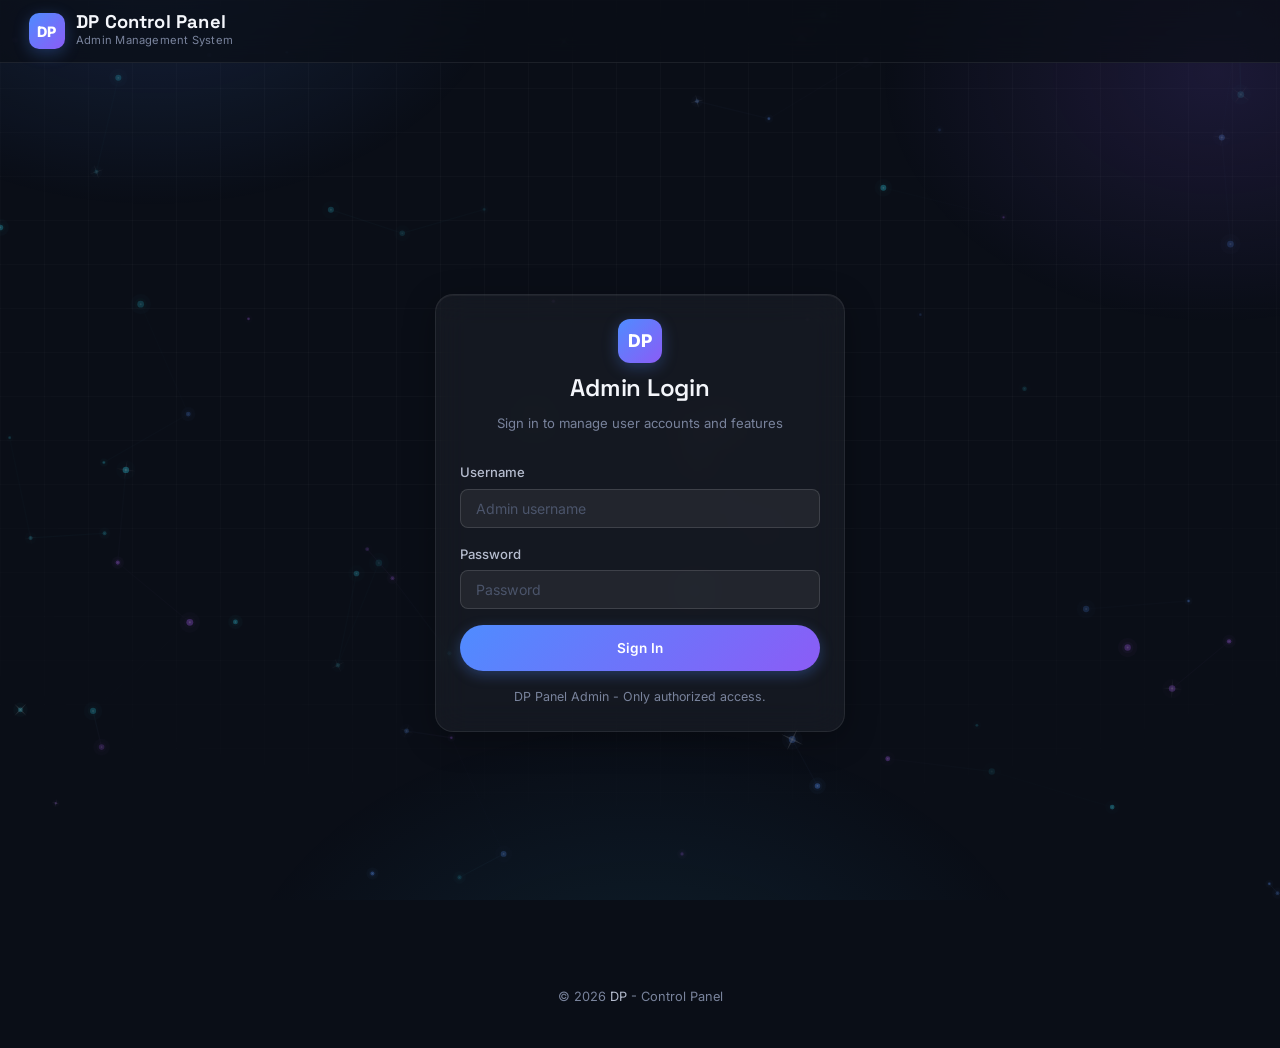
==== commit caa0f865: "Update admin.html" ====
--- a/admin.html
+++ b/admin.html
@@ -292,7 +292,7 @@
             </div>
 
             <div id="directDateDiv" style="display:none;">
-              <label style="font-size:0.8rem;color:var(--text-300);margin-bottom:0.3rem;display:block;">Select Exact Expiration Date &amp; Time:</label>
+              <label style="font-size:0.8rem;color:var(--text-300);margin-bottom:0.3rem;display:block;">Select Exact Expiration Date &amp; Time <span style="color:var(--amber);font-size:0.75rem;margin-left:4px;">(Format: DD/MM/YYYY HH:MM)</span>:</label>
               <input type="datetime-local" id="trialDirectDate" class="form-input" />
             </div>
           </div>
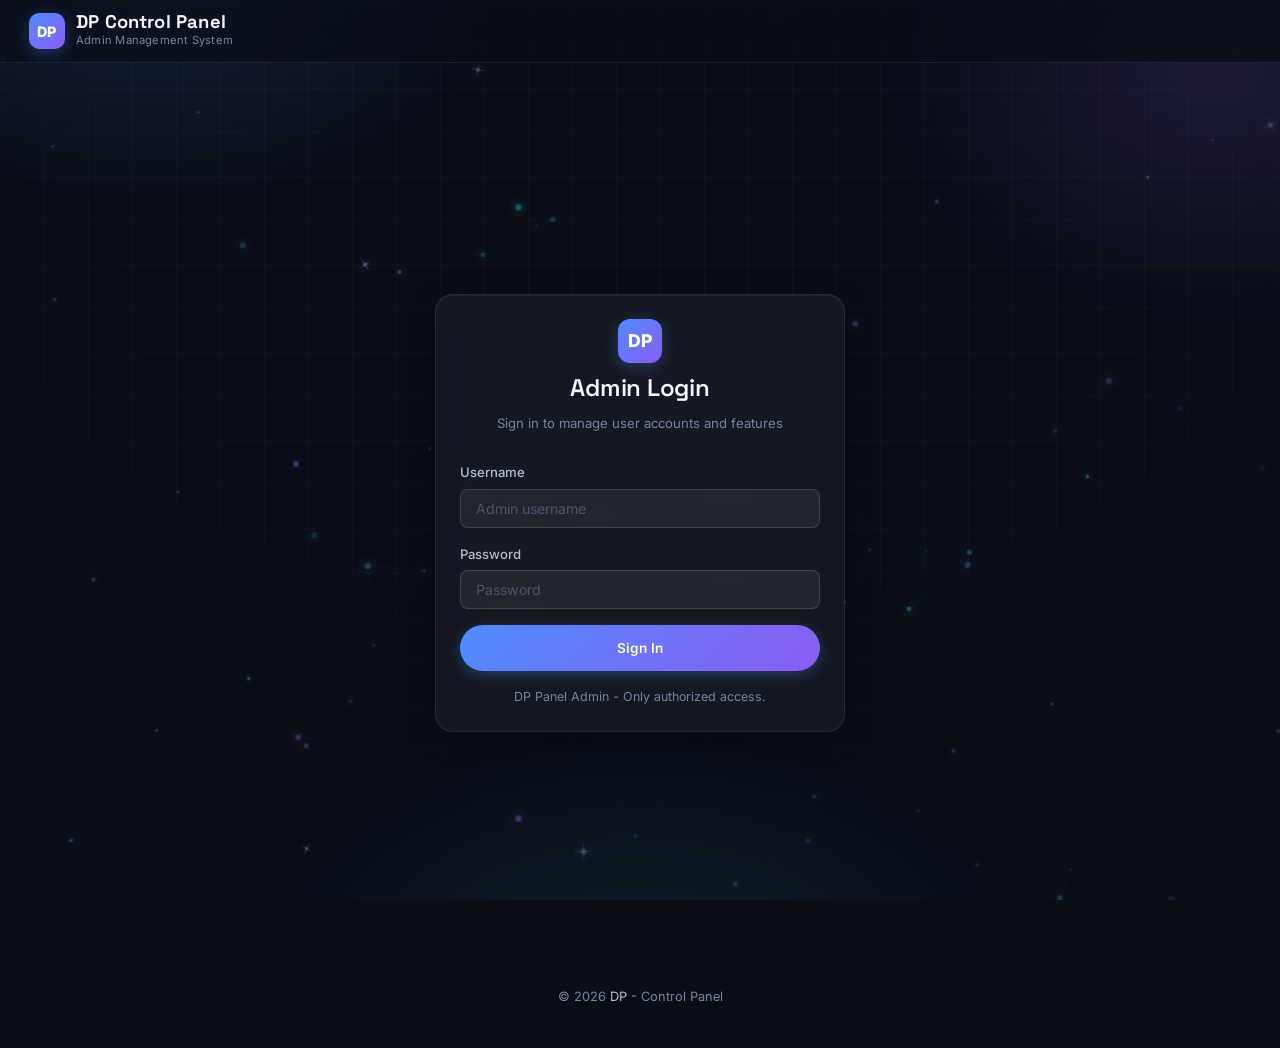
==== commit b74231cb: "Add files via upload" ====
--- a/admin.html
+++ b/admin.html
@@ -292,7 +292,7 @@
             </div>
 
             <div id="directDateDiv" style="display:none;">
-              <label style="font-size:0.8rem;color:var(--text-300);margin-bottom:0.3rem;display:block;">Select Exact Expiration Date &amp; Time <span style="color:var(--amber);font-size:0.75rem;margin-left:4px;">(Format: DD/MM/YYYY HH:MM)</span>:</label>
+              <label style="font-size:0.8rem;color:var(--text-300);margin-bottom:0.3rem;display:block;">Select Exact Expiration Date &amp; Time:</label>
               <input type="datetime-local" id="trialDirectDate" class="form-input" />
             </div>
           </div>
@@ -498,145 +498,6 @@
       </div>
     </section>
 
-    <!-- ── ADMIN NOTES ── -->
-    <section class="card fade-in" style="margin-top:1.5rem;">
-      <div style="display:flex;align-items:center;justify-content:space-between;margin-bottom:1rem;gap:1rem;flex-wrap:wrap;">
-        <div style="display:flex;align-items:center;gap:.75rem;">
-          <div style="width:42px;height:42px;border-radius:12px;background:linear-gradient(135deg,rgba(99,102,241,.25),rgba(168,85,247,.25));display:grid;place-items:center;flex-shrink:0;">
-            <svg width="20" height="20" viewBox="0 0 24 24" fill="none" stroke="var(--primary)" stroke-width="2" stroke-linecap="round" stroke-linejoin="round"><path d="M12 20h9"/><path d="M16.5 3.5a2.121 2.121 0 0 1 3 3L7 19l-4 1 1-4L16.5 3.5z"/></svg>
-          </div>
-          <div>
-            <h3 class="card-title" style="margin-bottom:.15rem;">Admin Notes & Announcements</h3>
-            <p class="card-subtitle">Write notes visible to all users in-app. Supports rich text, links, and social buttons. Saved to Firebase <code>/admin_notes</code>.</p>
-          </div>
-        </div>
-        <div style="display:flex;gap:.5rem;align-items:center;">
-          <button class="btn btn-dark btn-sm" id="toggleNotePreviewBtn" title="Toggle preview">
-            <svg width="14" height="14" viewBox="0 0 24 24" fill="none" stroke="currentColor" stroke-width="2" stroke-linecap="round" stroke-linejoin="round"><path d="M1 12s4-8 11-8 11 8 11 8-4 8-11 8-11-8-11-8z"/><circle cx="12" cy="12" r="3"/></svg>
-            Preview
-          </button>
-          <button class="btn btn-primary" id="saveAdminNotesBtn">
-            <svg width="14" height="14" viewBox="0 0 24 24" fill="none" stroke="currentColor" stroke-width="2" stroke-linecap="round" stroke-linejoin="round"><path d="M19 21H5a2 2 0 0 1-2-2V5a2 2 0 0 1 2-2h11l5 5v11a2 2 0 0 1-2 2z"/><polyline points="17 21 17 13 7 13 7 21"/><polyline points="7 3 7 8 15 8"/></svg>
-            Save Notes
-          </button>
-        </div>
-      </div>
-      <input id="adminNotesTitle" class="form-input" style="margin-bottom:.75rem;font-size:1.05rem;font-weight:700;" placeholder="Note title (shown as heading in user app)" />
-      <div class="notes-toolbar" role="toolbar" aria-label="Notes formatting">
-        <!-- Text style group -->
-        <div class="notes-toolbar-group">
-          <button type="button" class="btn btn-dark btn-sm" data-note-command="bold" title="Bold"><strong>B</strong></button>
-          <button type="button" class="btn btn-dark btn-sm" data-note-command="italic" title="Italic"><em>I</em></button>
-          <button type="button" class="btn btn-dark btn-sm" data-note-command="underline" title="Underline"><u>U</u></button>
-          <button type="button" class="btn btn-dark btn-sm" data-note-command="strikeThrough" title="Strikethrough"><s>S</s></button>
-        </div>
-        <span class="notes-toolbar-divider"></span>
-        <!-- Block format group -->
-        <div class="notes-toolbar-group">
-          <button type="button" class="btn btn-dark btn-sm" data-note-command="formatBlock" data-note-value="h2" title="Heading">H</button>
-          <button type="button" class="btn btn-dark btn-sm" data-note-command="insertUnorderedList" title="Bullet list">
-            <svg width="13" height="13" viewBox="0 0 24 24" fill="none" stroke="currentColor" stroke-width="2.5" stroke-linecap="round"><line x1="9" y1="6" x2="20" y2="6"/><line x1="9" y1="12" x2="20" y2="12"/><line x1="9" y1="18" x2="20" y2="18"/><circle cx="4" cy="6" r="1.5" fill="currentColor" stroke="none"/><circle cx="4" cy="12" r="1.5" fill="currentColor" stroke="none"/><circle cx="4" cy="18" r="1.5" fill="currentColor" stroke="none"/></svg>
-          </button>
-          <button type="button" class="btn btn-dark btn-sm" data-note-command="insertOrderedList" title="Numbered list">
-            <svg width="13" height="13" viewBox="0 0 24 24" fill="none" stroke="currentColor" stroke-width="2.5" stroke-linecap="round"><line x1="10" y1="6" x2="20" y2="6"/><line x1="10" y1="12" x2="20" y2="12"/><line x1="10" y1="18" x2="20" y2="18"/><text x="2" y="8" font-size="7" fill="currentColor" stroke="none" font-weight="700">1</text><text x="2" y="14" font-size="7" fill="currentColor" stroke="none" font-weight="700">2</text><text x="2" y="20" font-size="7" fill="currentColor" stroke="none" font-weight="700">3</text></svg>
-          </button>
-        </div>
-        <span class="notes-toolbar-divider"></span>
-        <!-- Alignment group -->
-        <div class="notes-toolbar-group">
-          <button type="button" class="btn btn-dark btn-sm" data-note-command="justifyLeft" title="Align left">
-            <svg width="13" height="13" viewBox="0 0 24 24" fill="none" stroke="currentColor" stroke-width="2.5" stroke-linecap="round"><line x1="3" y1="6" x2="21" y2="6"/><line x1="3" y1="12" x2="15" y2="12"/><line x1="3" y1="18" x2="18" y2="18"/></svg>
-          </button>
-          <button type="button" class="btn btn-dark btn-sm" data-note-command="justifyCenter" title="Align center">
-            <svg width="13" height="13" viewBox="0 0 24 24" fill="none" stroke="currentColor" stroke-width="2.5" stroke-linecap="round"><line x1="3" y1="6" x2="21" y2="6"/><line x1="6" y1="12" x2="18" y2="12"/><line x1="4" y1="18" x2="20" y2="18"/></svg>
-          </button>
-          <button type="button" class="btn btn-dark btn-sm" data-note-command="justifyRight" title="Align right">
-            <svg width="13" height="13" viewBox="0 0 24 24" fill="none" stroke="currentColor" stroke-width="2.5" stroke-linecap="round"><line x1="3" y1="6" x2="21" y2="6"/><line x1="9" y1="12" x2="21" y2="12"/><line x1="6" y1="18" x2="21" y2="18"/></svg>
-          </button>
-        </div>
-        <span class="notes-toolbar-divider"></span>
-        <!-- Insert group -->
-        <div class="notes-toolbar-group">
-          <button type="button" class="btn btn-dark btn-sm" id="addNoteLinkBtn" title="Insert link">
-            <svg width="13" height="13" viewBox="0 0 24 24" fill="none" stroke="currentColor" stroke-width="2" stroke-linecap="round"><path d="M10 13a5 5 0 0 0 7.54.54l3-3a5 5 0 0 0-7.07-7.07l-1.72 1.71"/><path d="M14 11a5 5 0 0 0-7.54-.54l-3 3a5 5 0 0 0 7.07 7.07l1.71-1.71"/></svg>
-            Link
-          </button>
-          <button type="button" class="btn btn-dark btn-sm" id="addSocialNoteBtn" title="Insert social media button">
-            <svg width="13" height="13" viewBox="0 0 24 24" fill="none" stroke="currentColor" stroke-width="2" stroke-linecap="round" stroke-linejoin="round"><circle cx="18" cy="5" r="3"/><circle cx="6" cy="12" r="3"/><circle cx="18" cy="19" r="3"/><line x1="8.59" y1="13.51" x2="15.42" y2="17.49"/><line x1="15.41" y1="6.51" x2="8.59" y2="10.49"/></svg>
-            Social
-          </button>
-        </div>
-        <span class="notes-toolbar-divider"></span>
-        <!-- Color group -->
-        <div class="notes-toolbar-group">
-          <label class="note-color-control" title="Text color">
-            <svg width="13" height="13" viewBox="0 0 24 24" fill="none" stroke="currentColor" stroke-width="2" stroke-linecap="round"><path d="M12 3l7 18M5 21l7-18M8.5 14h7"/></svg>
-            <input type="color" id="noteTextColor" value="#f4f6fb" />
-          </label>
-          <label class="note-color-control" title="Highlight color">
-            <svg width="13" height="13" viewBox="0 0 24 24" fill="none" stroke="currentColor" stroke-width="2" stroke-linecap="round"><path d="M9.06 11.9l8.07-8.06a2.85 2.85 0 1 1 4.03 4.03l-8.06 8.08"/><path d="M7.07 14.94c-1.66 0-3 1.35-3 3.02 0 1.33-2.5 1.52-2 2.02 1.08 1.1 2.49 2.02 4 2.02 2.2 0 4-1.8 4-4.04a3.01 3.01 0 0 0-3-3.02z"/></svg>
-            <input type="color" id="noteHighlightColor" value="#302407" />
-          </label>
-        </div>
-        <span class="notes-toolbar-divider"></span>
-        <!-- Undo/Redo/Clear group -->
-        <div class="notes-toolbar-group">
-          <button type="button" class="btn btn-dark btn-sm" data-note-command="undo" title="Undo">
-            <svg width="13" height="13" viewBox="0 0 24 24" fill="none" stroke="currentColor" stroke-width="2.5" stroke-linecap="round" stroke-linejoin="round"><polyline points="1 4 1 10 7 10"/><path d="M3.51 15a9 9 0 1 0 2.13-9.36L1 10"/></svg>
-          </button>
-          <button type="button" class="btn btn-dark btn-sm" data-note-command="redo" title="Redo">
-            <svg width="13" height="13" viewBox="0 0 24 24" fill="none" stroke="currentColor" stroke-width="2.5" stroke-linecap="round" stroke-linejoin="round"><polyline points="23 4 23 10 17 10"/><path d="M20.49 15a9 9 0 1 1-2.12-9.36L23 10"/></svg>
-          </button>
-          <button type="button" class="btn btn-dark btn-sm" id="clearFormattingBtn" title="Clear formatting">
-            <svg width="13" height="13" viewBox="0 0 24 24" fill="none" stroke="currentColor" stroke-width="2.5" stroke-linecap="round"><line x1="18" y1="6" x2="6" y2="18"/><line x1="6" y1="6" x2="18" y2="18"/></svg>
-          </button>
-        </div>
-      </div>
-      <div class="notes-editor-split" id="notesEditorSplit">
-        <div id="adminNotesEditor" class="admin-notes-editor" contenteditable="true" spellcheck="true"></div>
-        <div id="adminNotesPreview" class="admin-notes-preview" hidden>
-          <div class="admin-notes-preview-label">LIVE PREVIEW</div>
-          <div id="adminNotesPreviewContent" class="admin-notes-preview-body"></div>
-        </div>
-      </div>
-      <div class="notes-meta">
-        <span id="adminNotesStatus">Not loaded</span>
-        <span id="adminNotesWordCount" style="font-variant-numeric:tabular-nums;">0 words · 0 chars</span>
-        <span>Stored in Firebase: <code>/admin_notes</code></span>
-      </div>
-      <div id="socialDialog" class="notes-dialog" hidden>
-        <div class="notes-dialog-panel" role="dialog" aria-modal="true" aria-labelledby="socialDialogTitle">
-          <div class="notes-dialog-head">
-            <div><h4 id="socialDialogTitle">Insert Social Button</h4><p>Choose a platform, add its link, and insert a branded button into the note.</p></div>
-            <button type="button" class="notes-dialog-close" id="closeSocialDialogBtn" aria-label="Close">×</button>
-          </div>
-          <div class="notes-dialog-grid">
-            <label>Button label <span style="font-weight:400;color:var(--text-300);">(optional - leave blank for icon-only)</span><input id="socialDialogLabel" class="form-input" placeholder="Discord" /></label>
-            <label>Link URL<input id="socialDialogUrl" class="form-input" type="url" placeholder="https://..." /></label>
-            <label>Platform icon<select id="socialDialogPreset" class="form-input">
-              <option value="">Choose a platform</option>
-              <option value="Discord|discord">Discord</option>
-              <option value="Telegram|telegram">Telegram</option>
-              <option value="YouTube|youtube">YouTube</option>
-              <option value="Instagram|instagram">Instagram</option>
-              <option value="Facebook|facebook">Facebook</option>
-              <option value="TikTok|tiktok">TikTok</option>
-              <option value="WhatsApp|whatsapp">WhatsApp</option>
-              <option value="GitHub|github">GitHub</option>
-              <option value="Twitter / X|twitter">Twitter / X</option>
-              <option value="Reddit|reddit">Reddit</option>
-              <option value="Twitch|twitch">Twitch</option>
-              <option value="LinkedIn|linkedin">LinkedIn</option>
-            </select></label>
-            <label>Custom icon URL<input id="socialDialogImageUrl" class="form-input" type="url" placeholder="https://site/icon.png" /></label>
-            <label class="notes-dialog-file">Or choose an image file<input id="socialDialogFile" type="file" accept="image/png,image/jpeg,image/webp,image/svg+xml" /></label>
-          </div>
-          <div id="socialIconPreview" class="social-icon-preview" hidden></div>
-          <div class="notes-dialog-actions"><button type="button" class="btn btn-dark" id="cancelSocialDialogBtn">Cancel</button><button type="button" class="btn btn-primary" id="confirmSocialDialogBtn">Insert Button</button></div>
-        </div>
-      </div>
-    </section>
-
   </main>
 
   <footer class="footer">
@@ -684,278 +545,6 @@
       countUp(document.getElementById('statTotalUids'), stats.totalUids);
       countUp(document.getElementById('statActiveUids'), stats.activeUids);
     };
-
-    const notesEditor = document.getElementById('adminNotesEditor');
-    const notesTitle = document.getElementById('adminNotesTitle');
-    const notesStatus = document.getElementById('adminNotesStatus');
-    const notesPreview = document.getElementById('adminNotesPreview');
-    const notesPreviewContent = document.getElementById('adminNotesPreviewContent');
-    const notesEditorSplit = document.getElementById('notesEditorSplit');
-    const notesWordCount = document.getElementById('adminNotesWordCount');
-    let noteSelection = null;
-    let notePreviewOn = false;
-
-    // ── Real brand SVG icons for social buttons ──
-    const socialSvgIcons = {
-      discord: '<svg class="admin-social-svg" viewBox="0 0 24 24" fill="#5865F2"><path d="M20.317 4.37a19.791 19.791 0 0 0-4.885-1.515.074.074 0 0 0-.079.037c-.21.375-.444.864-.608 1.25a18.27 18.27 0 0 0-5.487 0 12.64 12.64 0 0 0-.617-1.25.077.077 0 0 0-.079-.037A19.736 19.736 0 0 0 3.677 4.37a.07.07 0 0 0-.032.027C.533 9.046-.32 13.58.099 18.057a.082.082 0 0 0 .031.057 19.9 19.9 0 0 0 5.993 3.03.078.078 0 0 0 .084-.028c.462-.63.874-1.295 1.226-1.994a.076.076 0 0 0-.041-.106 13.107 13.107 0 0 1-1.872-.892.077.077 0 0 1-.008-.128 10.2 10.2 0 0 0 .372-.292.074.074 0 0 1 .077-.01c3.928 1.793 8.18 1.793 12.062 0a.074.074 0 0 1 .078.01c.12.098.246.198.373.292a.077.077 0 0 1-.006.127 12.299 12.299 0 0 1-1.873.892.077.077 0 0 0-.041.107c.36.698.772 1.362 1.225 1.993a.076.076 0 0 0 .084.028 19.839 19.839 0 0 0 6.002-3.03.077.077 0 0 0 .032-.054c.5-5.177-.838-9.674-3.549-13.66a.061.061 0 0 0-.031-.03zM8.02 15.33c-1.183 0-2.157-1.085-2.157-2.419 0-1.333.956-2.419 2.157-2.419 1.21 0 2.176 1.096 2.157 2.42 0 1.333-.956 2.418-2.157 2.418zm7.975 0c-1.183 0-2.157-1.085-2.157-2.419 0-1.333.955-2.419 2.157-2.419 1.21 0 2.176 1.096 2.157 2.42 0 1.333-.946 2.418-2.157 2.418z"/></svg>',
-      telegram: '<svg class="admin-social-svg" viewBox="0 0 24 24" fill="#26A5E4"><path d="M11.944 0A12 12 0 0 0 0 12a12 12 0 0 0 12 12 12 12 0 0 0 12-12A12 12 0 0 0 12 0a12 12 0 0 0-.056 0zm4.962 7.224c.1-.002.321.023.465.14a.506.506 0 0 1 .171.325c.016.093.036.306.02.472-.18 1.898-.962 6.502-1.36 8.627-.168.9-.499 1.201-.82 1.23-.696.065-1.225-.46-1.9-.902-1.056-.693-1.653-1.124-2.678-1.8-1.185-.78-.417-1.21.258-1.91.177-.184 3.247-2.977 3.307-3.23.007-.032.014-.15-.056-.212s-.174-.041-.249-.024c-.106.024-1.793 1.14-5.061 3.345-.479.33-.913.49-1.302.48-.428-.008-1.252-.241-1.865-.44-.752-.245-1.349-.374-1.297-.789.027-.216.325-.437.893-.663 3.498-1.524 5.83-2.529 6.998-3.014 3.332-1.386 4.025-1.627 4.476-1.635z"/></svg>',
-      youtube: '<svg class="admin-social-svg" viewBox="0 0 24 24" fill="#FF0000"><path d="M23.498 6.186a3.016 3.016 0 0 0-2.122-2.136C19.505 3.545 12 3.545 12 3.545s-7.505 0-9.377.505A3.017 3.017 0 0 0 .502 6.186C0 8.07 0 12 0 12s0 3.93.502 5.814a3.016 3.016 0 0 0 2.122 2.136c1.871.505 9.376.505 9.376.505s7.505 0 9.377-.505a3.015 3.015 0 0 0 2.122-2.136C24 15.93 24 12 24 12s0-3.93-.502-5.814zM9.545 15.568V8.432L15.818 12l-6.273 3.568z"/></svg>',
-      instagram: '<svg class="admin-social-svg" viewBox="0 0 24 24" fill="#E4405F"><path d="M12 0C8.74 0 8.333.015 7.053.072 5.775.132 4.905.333 4.14.63c-.789.306-1.459.717-2.126 1.384S.935 3.35.63 4.14C.333 4.905.131 5.775.072 7.053.012 8.333 0 8.74 0 12s.015 3.667.072 4.947c.06 1.277.261 2.148.558 2.913.306.788.717 1.459 1.384 2.126.667.666 1.336 1.079 2.126 1.384.766.296 1.636.499 2.913.558C8.333 23.988 8.74 24 12 24s3.667-.015 4.947-.072c1.277-.06 2.148-.262 2.913-.558.788-.306 1.459-.718 2.126-1.384.666-.667 1.079-1.335 1.384-2.126.296-.765.499-1.636.558-2.913.06-1.28.072-1.687.072-4.947s-.015-3.667-.072-4.947c-.06-1.277-.262-2.149-.558-2.913-.306-.789-.718-1.459-1.384-2.126C21.319 1.347 20.651.935 19.86.63c-.765-.297-1.636-.499-2.913-.558C15.667.012 15.26 0 12 0zm0 2.16c3.203 0 3.585.016 4.85.071 1.17.055 1.805.249 2.227.415.562.217.96.477 1.382.896.419.42.679.819.896 1.381.164.422.36 1.057.413 2.227.057 1.266.07 1.646.07 4.85s-.015 3.585-.074 4.85c-.061 1.17-.256 1.805-.421 2.227-.224.562-.479.96-.899 1.382-.419.419-.824.679-1.38.896-.42.164-1.065.36-2.235.413-1.274.057-1.649.07-4.859.07-3.211 0-3.586-.015-4.859-.074-1.171-.061-1.816-.256-2.236-.421-.569-.224-.96-.479-1.379-.899-.421-.419-.69-.824-.9-1.38-.165-.42-.359-1.065-.42-2.235-.045-1.26-.061-1.649-.061-4.844 0-3.196.016-3.586.061-4.861.061-1.17.255-1.814.42-2.234.21-.57.479-.96.9-1.381.419-.419.81-.689 1.379-.898.42-.166 1.051-.361 2.221-.421 1.275-.045 1.65-.06 4.859-.06l.045.03zm0 3.678a6.162 6.162 0 1 0 0 12.324 6.162 6.162 0 1 0 0-12.324zM12 16c-2.21 0-4-1.79-4-4s1.79-4 4-4 4 1.79 4 4-1.79 4-4 4zm7.846-10.405a1.441 1.441 0 1 1-2.88 0 1.441 1.441 0 0 1 2.88 0z"/></svg>',
-      facebook: '<svg class="admin-social-svg" viewBox="0 0 24 24" fill="#1877F2"><path d="M24 12.073c0-6.627-5.373-12-12-12s-12 5.373-12 12c0 5.99 4.388 10.954 10.125 11.854v-8.385H7.078v-3.47h3.047V9.43c0-3.007 1.792-4.669 4.533-4.669 1.312 0 2.686.235 2.686.235v2.953H15.83c-1.491 0-1.956.925-1.956 1.874v2.25h3.328l-.532 3.47h-2.796v8.385C19.612 23.027 24 18.062 24 12.073z"/></svg>',
-      tiktok: '<svg class="admin-social-svg" viewBox="0 0 24 24" fill="#fff"><path d="M12.525.02c1.31-.02 2.61-.01 3.91-.02.08 1.53.63 3.09 1.75 4.17 1.12 1.11 2.7 1.62 4.24 1.79v4.03c-1.44-.05-2.89-.35-4.2-.97-.57-.26-1.1-.59-1.62-.93-.01 2.92.01 5.84-.02 8.75-.08 1.4-.54 2.79-1.35 3.94-1.31 1.92-3.58 3.17-5.91 3.21-1.43.08-2.86-.31-4.08-1.03-2.02-1.19-3.44-3.37-3.65-5.71-.02-.5-.03-1-.01-1.49.18-1.9 1.12-3.72 2.58-4.96 1.66-1.44 3.98-2.13 6.15-1.72.02 1.48-.04 2.96-.04 4.44-.99-.32-2.15-.23-3.02.37-.63.41-1.11 1.04-1.36 1.75-.21.51-.15 1.07-.14 1.61.24 1.64 1.82 3.02 3.5 2.87 1.12-.01 2.19-.66 2.77-1.61.19-.33.4-.67.41-1.06.1-1.79.06-3.57.07-5.36.01-4.03-.01-8.05.02-12.07z"/></svg>',
-      whatsapp: '<svg class="admin-social-svg" viewBox="0 0 24 24" fill="#25D366"><path d="M17.472 14.382c-.297-.149-1.758-.867-2.03-.967-.273-.099-.471-.148-.67.15-.197.297-.767.966-.94 1.164-.173.199-.347.223-.644.075-.297-.15-1.255-.463-2.39-1.475-.883-.788-1.48-1.761-1.653-2.059-.173-.297-.018-.458.13-.606.134-.133.298-.347.446-.52.149-.174.198-.298.298-.497.099-.198.05-.371-.025-.52-.075-.149-.669-1.612-.916-2.207-.242-.579-.487-.5-.669-.51-.173-.008-.371-.01-.57-.01-.198 0-.52.074-.792.372-.272.297-1.04 1.016-1.04 2.479 0 1.462 1.065 2.875 1.213 3.074.149.198 2.096 3.2 5.077 4.487.709.306 1.262.489 1.694.625.712.227 1.36.195 1.871.118.571-.085 1.758-.719 2.006-1.413.248-.694.248-1.289.173-1.413-.074-.124-.272-.198-.57-.347m-5.421 7.403h-.004a9.87 9.87 0 0 1-5.031-1.378l-.361-.214-3.741.982.998-3.648-.235-.374a9.86 9.86 0 0 1-1.51-5.26c.001-5.45 4.436-9.884 9.888-9.884 2.64 0 5.122 1.03 6.988 2.898a9.825 9.825 0 0 1 2.893 6.994c-.003 5.45-4.437 9.884-9.885 9.884m8.413-18.297A11.815 11.815 0 0 0 12.05 0C5.495 0 .16 5.335.157 11.892c0 2.096.547 4.142 1.588 5.945L.057 24l6.305-1.654a11.882 11.882 0 0 0 5.683 1.448h.005c6.554 0 11.89-5.335 11.893-11.893a11.821 11.821 0 0 0-3.48-8.413z"/></svg>',
-      github: '<svg class="admin-social-svg" viewBox="0 0 24 24" fill="#fff"><path d="M12 .297c-6.63 0-12 5.373-12 12 0 5.303 3.438 9.8 8.205 11.385.6.113.82-.258.82-.577 0-.285-.01-1.04-.015-2.04-3.338.724-4.042-1.61-4.042-1.61C4.422 18.07 3.633 17.7 3.633 17.7c-1.087-.744.084-.729.084-.729 1.205.084 1.838 1.236 1.838 1.236 1.07 1.835 2.809 1.305 3.495.998.108-.776.417-1.305.76-1.605-2.665-.3-5.466-1.332-5.466-5.93 0-1.31.465-2.38 1.235-3.22-.135-.303-.54-1.523.105-3.176 0 0 1.005-.322 3.3 1.23.96-.267 1.98-.399 3-.405 1.02.006 2.04.138 3 .405 2.28-1.552 3.285-1.23 3.285-1.23.645 1.653.24 2.873.12 3.176.765.84 1.23 1.91 1.23 3.22 0 4.61-2.805 5.625-5.475 5.92.42.36.81 1.096.81 2.22 0 1.606-.015 2.896-.015 3.286 0 .315.21.69.825.57C20.565 22.092 24 17.592 24 12.297c0-6.627-5.373-12-12-12"/></svg>',
-      twitter: '<svg class="admin-social-svg" viewBox="0 0 24 24" fill="#fff"><path d="M18.901 1.153h3.68l-8.04 9.19L24 22.846h-7.406l-5.8-7.584-6.638 7.584H.474l8.6-9.83L0 1.154h7.594l5.243 6.932ZM17.61 20.644h2.039L6.486 3.24H4.298Z"/></svg>',
-      reddit: '<svg class="admin-social-svg" viewBox="0 0 24 24" fill="#FF4500"><path d="M12 0A12 12 0 0 0 0 12a12 12 0 0 0 12 12 12 12 0 0 0 12-12A12 12 0 0 0 12 0zm5.01 4.744c.688 0 1.25.561 1.25 1.249a1.25 1.25 0 0 1-2.498.056l-2.597-.547-.8 3.747c1.824.07 3.48.632 4.674 1.488.308-.309.73-.491 1.207-.491.968 0 1.754.786 1.754 1.754 0 .716-.435 1.333-1.01 1.614a3.111 3.111 0 0 1 .042.52c0 2.694-3.13 4.87-7.004 4.87-3.874 0-7.004-2.176-7.004-4.87 0-.183.015-.366.043-.534A1.748 1.748 0 0 1 4.028 12c0-.968.786-1.754 1.754-1.754.463 0 .898.196 1.207.49 1.207-.883 2.878-1.43 4.744-1.487l.885-4.182a.342.342 0 0 1 .14-.197.35.35 0 0 1 .238-.042l2.906.617a1.214 1.214 0 0 1 1.108-.701zM9.25 12C8.561 12 8 12.562 8 13.25c0 .687.561 1.248 1.25 1.248.687 0 1.248-.561 1.248-1.249 0-.688-.561-1.249-1.249-1.249zm5.5 0c-.687 0-1.248.561-1.248 1.25 0 .687.561 1.248 1.249 1.248.688 0 1.249-.561 1.249-1.249 0-.687-.562-1.249-1.25-1.249zm-5.466 3.99a.327.327 0 0 0-.231.094.33.33 0 0 0 0 .463c.842.842 2.484.913 2.961.913.477 0 2.105-.056 2.961-.913a.361.361 0 0 0 .029-.463.33.33 0 0 0-.464 0c-.547.533-1.684.73-2.512.73-.828 0-1.979-.196-2.512-.73a.326.326 0 0 0-.232-.095z"/></svg>',
-      twitch: '<svg class="admin-social-svg" viewBox="0 0 24 24" fill="#9146FF"><path d="M11.571 4.714h1.715v5.143H11.57zm4.715 0H18v5.143h-1.714zM6 0 1.714 4.286v15.428h5.143V24l4.286-4.286h3.428L22.286 12V0zm14.571 11.143-3.428 3.428h-3.429l-3 3v-3H6.857V1.714h13.714z"/></svg>',
-      linkedin: '<svg class="admin-social-svg" viewBox="0 0 24 24" fill="#0A66C2"><path d="M20.447 20.452h-3.554v-5.569c0-1.328-.027-3.037-1.852-3.037-1.853 0-2.136 1.445-2.136 2.939v5.667H9.351V9h3.414v1.561h.046c.477-.9 1.637-1.85 3.37-1.85 3.601 0 4.267 2.37 4.267 5.455v6.286zM5.337 7.433c-1.144 0-2.063-.926-2.063-2.065 0-1.138.92-2.063 2.063-2.063 1.14 0 2.064.925 2.064 2.063 0 1.139-.925 2.065-2.064 2.065zm1.782 13.019H3.555V9h3.564v11.452zM22.225 0H1.771C.792 0 0 .774 0 1.729v20.542C0 23.227.792 24 1.771 24h20.451C23.2 24 24 23.227 24 22.271V1.729C24 .774 23.2 0 22.222 0h.003z"/></svg>',
-    };
-
-    const rememberNoteSelection = () => {
-      const selection = window.getSelection();
-      if (!notesEditor || !selection || !selection.rangeCount) return;
-      const range = selection.getRangeAt(0);
-      if (notesEditor.contains(range.commonAncestorContainer)) noteSelection = range.cloneRange();
-    };
-    const restoreNoteSelection = () => {
-      if (!noteSelection) return;
-      const selection = window.getSelection();
-      selection.removeAllRanges();
-      selection.addRange(noteSelection);
-    };
-    document.addEventListener('selectionchange', rememberNoteSelection);
-    const setNotesStatus = (text, error = false) => {
-      if (notesStatus) {
-        notesStatus.textContent = text;
-        notesStatus.style.color = error ? 'var(--red)' : 'var(--text-300)';
-      }
-    };
-    const updateWordCount = () => {
-      if (!notesWordCount || !notesEditor) return;
-      const text = notesEditor.innerText || '';
-      const words = text.trim() ? text.trim().split(/\s+/).length : 0;
-      const chars = text.length;
-      notesWordCount.textContent = `${words} word${words !== 1 ? 's' : ''} · ${chars} char${chars !== 1 ? 's' : ''}`;
-    };
-    const updatePreview = () => {
-      if (notePreviewOn && notesPreviewContent && notesEditor) {
-        notesPreviewContent.innerHTML = sanitizeNotesHtml(notesEditor.innerHTML);
-      }
-    };
-    notesEditor?.addEventListener('input', () => { updateWordCount(); updatePreview(); });
-
-    // ── Double-click a social/link button → open in new tab ──
-    // Single click selects the entire button (contenteditable=false makes it atomic).
-    // Press Backspace or Delete while it's selected to remove it.
-    notesEditor?.addEventListener('dblclick', event => {
-      const target = event.target.closest('a[contenteditable="false"]') || event.target.closest('a.admin-social-link');
-      if (target && target.href) {
-        event.preventDefault();
-        window.open(target.href, '_blank', 'noopener,noreferrer');
-      }
-    });
-
-    // ── Backspace / Delete on a selected contenteditable=false button ──
-    notesEditor?.addEventListener('keydown', event => {
-      if (event.key !== 'Backspace' && event.key !== 'Delete') return;
-      const sel = window.getSelection();
-      if (!sel || sel.isCollapsed) return;
-      // If selection contains an entire contenteditable=false node, let browser handle it
-      // (already works natively). But also handle when caret is just before/after such node.
-      const range = sel.getRangeAt(0);
-      const container = range.commonAncestorContainer;
-      // Walk up to see if we're sitting next to a social link
-      const anchor = (container.nodeType === Node.TEXT_NODE ? container.parentElement : container)
-        .closest?.('a[contenteditable="false"]');
-      if (anchor) {
-        event.preventDefault();
-        anchor.remove();
-        updateWordCount();
-        updatePreview();
-      }
-    });
-    const sanitizeNotesHtml = (html) => {
-      const template = document.createElement('template');
-      template.innerHTML = html || '';
-      template.content.querySelectorAll('script,style,iframe,object,embed,form').forEach(node => node.remove());
-      template.content.querySelectorAll('*').forEach(node => {
-        [...node.attributes].forEach(attr => {
-          if (attr.name.toLowerCase().startsWith('on')) node.removeAttribute(attr.name);
-          if (attr.name.toLowerCase() === 'href' && !/^(https?:|mailto:)/i.test(attr.value)) node.removeAttribute(attr.name);
-          if (attr.name.toLowerCase() === 'src' && !/^(https?:|data:image\/)/i.test(attr.value)) node.removeAttribute(attr.name);
-        });
-      });
-      return template.innerHTML;
-    };
-
-    // ── Preview toggle ──
-    document.getElementById('toggleNotePreviewBtn')?.addEventListener('click', () => {
-      notePreviewOn = !notePreviewOn;
-      if (notePreviewOn) {
-        notesPreview.hidden = false;
-        notesEditorSplit.classList.add('has-preview');
-        updatePreview();
-      } else {
-        notesPreview.hidden = true;
-        notesEditorSplit.classList.remove('has-preview');
-      }
-    });
-
-    // ── Clear formatting ──
-    document.getElementById('clearFormattingBtn')?.addEventListener('click', () => {
-      notesEditor?.focus();
-      restoreNoteSelection();
-      document.execCommand('removeFormat', false, null);
-    });
-
-    const loadAdminNotes = async () => {
-      if (!notesEditor) return;
-      const notes = await App.getAdminNotes();
-      notesTitle.value = notes?.title || 'Admin Notes';
-      notesEditor.innerHTML = sanitizeNotesHtml(notes?.html || '<h2>What belongs here?</h2><p>Document account changes, UID allowlist decisions, release notes, support details, and other operational context.</p>');
-      setNotesStatus(notes?.updatedAt ? `Last saved ${new Date(notes.updatedAt).toLocaleString()}` : 'New note');
-      updateWordCount();
-    };
-    document.querySelectorAll('[data-note-command]').forEach(button => {
-      button.addEventListener('mousedown', event => event.preventDefault());
-      button.addEventListener('click', () => {
-        notesEditor?.focus();
-        restoreNoteSelection();
-        document.execCommand(button.dataset.noteCommand, false, button.dataset.noteValue || null);
-      });
-    });
-    const runNoteCommand = (command, value) => {
-      notesEditor?.focus();
-      restoreNoteSelection();
-      document.execCommand(command, false, value);
-      rememberNoteSelection();
-    };
-    document.getElementById('noteTextColor')?.addEventListener('input', event => runNoteCommand('foreColor', event.target.value));
-    document.getElementById('noteHighlightColor')?.addEventListener('input', event => runNoteCommand('hiliteColor', event.target.value));
-    document.getElementById('addNoteLinkBtn')?.addEventListener('click', () => {
-      notesEditor?.focus();
-      const url = window.prompt('Enter the link URL');
-      if (url && /^(https?:|mailto:)/i.test(url)) runNoteCommand('createLink', url);
-    });
-    const socialDialog = document.getElementById('socialDialog');
-    const socialIconPreview = document.getElementById('socialIconPreview');
-    const openSocialDialog = () => {
-      rememberNoteSelection();
-      socialDialog.hidden = false;
-      document.getElementById('socialDialogLabel').focus();
-      if (socialIconPreview) socialIconPreview.hidden = true;
-    };
-    const closeSocialDialog = () => {
-      socialDialog.hidden = true;
-      if (socialIconPreview) socialIconPreview.hidden = true;
-    };
-    document.getElementById('addSocialNoteBtn')?.addEventListener('click', openSocialDialog);
-    document.getElementById('closeSocialDialogBtn')?.addEventListener('click', closeSocialDialog);
-    document.getElementById('cancelSocialDialogBtn')?.addEventListener('click', closeSocialDialog);
-    socialDialog?.addEventListener('click', event => { if (event.target === socialDialog) closeSocialDialog(); });
-    document.getElementById('socialDialogPreset')?.addEventListener('change', event => {
-      const [label, iconKey] = event.target.value.split('|');
-      if (label && !document.getElementById('socialDialogLabel').value.trim()) {
-        document.getElementById('socialDialogLabel').value = label;
-      }
-      updateSocialIconPreview();
-    });
-
-    const updateSocialIconPreview = () => {
-      const url = document.getElementById('socialDialogUrl')?.value.trim() || '';
-      const [presetLabel, presetIconKey] = (document.getElementById('socialDialogPreset')?.value || '').split('|');
-      const imageUrl = document.getElementById('socialDialogImageUrl')?.value.trim() || '';
-      const label = document.getElementById('socialDialogLabel')?.value.trim() || '';
-
-      if (!socialIconPreview) return;
-
-      if (presetIconKey && socialSvgIcons[presetIconKey]) {
-        socialIconPreview.innerHTML = `${socialSvgIcons[presetIconKey]}<div><div class="preview-label">${label || presetLabel}</div><div class="preview-sublabel">Real brand SVG icon</div></div>`;
-        socialIconPreview.hidden = false;
-        return;
-      }
-
-      if (imageUrl && /^(https?:|data:image\/)/i.test(imageUrl)) {
-        socialIconPreview.innerHTML = `<img class="admin-social-icon" src="${escapeHtml(imageUrl)}" style="width:24px;height:24px;" /><div><div class="preview-label">${label || 'Custom Icon'}</div><div class="preview-sublabel">Custom image URL</div></div>`;
-        socialIconPreview.hidden = false;
-        return;
-      }
-
-      if (url && /^(https?:)/i.test(url)) {
-        try {
-          const domain = new URL(url).hostname;
-          if (domain) {
-            const favUrl = `https://www.google.com/s2/favicons?domain=${domain}&sz=64`;
-            socialIconPreview.innerHTML = `<img class="admin-social-icon" src="${favUrl}" style="width:24px;height:24px;object-fit:contain;" /><div><div class="preview-label">${label || domain}</div><div class="preview-sublabel">Auto-fetched website favicon</div></div>`;
-            socialIconPreview.hidden = false;
-            return;
-          }
-        } catch(e) {}
-      }
-
-      socialIconPreview.hidden = true;
-    };
-
-    document.getElementById('socialDialogUrl')?.addEventListener('input', updateSocialIconPreview);
-    document.getElementById('socialDialogLabel')?.addEventListener('input', updateSocialIconPreview);
-    document.getElementById('socialDialogImageUrl')?.addEventListener('input', updateSocialIconPreview);
-
-    document.getElementById('confirmSocialDialogBtn')?.addEventListener('click', async () => {
-      const label = document.getElementById('socialDialogLabel').value.trim();
-      const url = document.getElementById('socialDialogUrl').value.trim();
-      const [presetLabel, presetIconKey] = (document.getElementById('socialDialogPreset').value || '').split('|');
-      const imageUrl = document.getElementById('socialDialogImageUrl').value.trim();
-      const file = document.getElementById('socialDialogFile').files?.[0];
-      if (!/^(https?:|mailto:)/i.test(url)) return App.toast('Enter a valid link URL (e.g. https://...).', 'error');
-      const escapeHtml = value => String(value).replace(/[&<>"']/g, char => ({'&':'&amp;','<':'&lt;','>':'&gt;','"':'&quot;',"'":'&#39;'}[char]));
-
-      const buttonTitle = label || presetLabel || 'Link';
-      let autoFaviconUrl = '';
-      try {
-        const domain = new URL(url).hostname;
-        if (domain) autoFaviconUrl = `https://www.google.com/s2/favicons?domain=${domain}&sz=64`;
-      } catch(e) {}
-
-      // Priority: file > custom image URL > preset SVG > auto-fetched website favicon > fallback link icon
-      let iconHtml = '';
-      if (file) {
-        const dataUrl = await new Promise(resolve => {
-          const reader = new FileReader();
-          reader.onload = () => resolve(reader.result);
-          reader.onerror = () => resolve('');
-          reader.readAsDataURL(file);
-        });
-        if (dataUrl) iconHtml = `<img class="admin-social-icon" src="${escapeHtml(dataUrl)}" alt="${escapeHtml(buttonTitle)}" />`;
-      } else if (imageUrl && /^(https?:|data:image\/)/i.test(imageUrl)) {
-        iconHtml = `<img class="admin-social-icon" src="${escapeHtml(imageUrl)}" alt="${escapeHtml(buttonTitle)}" />`;
-      } else if (presetIconKey && socialSvgIcons[presetIconKey]) {
-        iconHtml = socialSvgIcons[presetIconKey];
-      } else if (autoFaviconUrl) {
-        iconHtml = `<img class="admin-social-icon" src="${escapeHtml(autoFaviconUrl)}" alt="${escapeHtml(buttonTitle)}" />`;
-      } else {
-        // Fallback link SVG
-        iconHtml = '<svg class="admin-social-svg" viewBox="0 0 24 24" fill="none" stroke="#22d3ee" stroke-width="2" stroke-linecap="round"><path d="M10 13a5 5 0 0 0 7.54.54l3-3a5 5 0 0 0-7.07-7.07l-1.72 1.71"/><path d="M14 11a5 5 0 0 0-7.54-.54l-3 3a5 5 0 0 0 7.07 7.07l1.71-1.71"/></svg>';
-      }
-
-      const innerContent = label ? `${iconHtml} ${escapeHtml(label)}` : iconHtml;
-      // contenteditable="false" allows hitting Backspace / Delete to remove the entire button at once as a single atomic unit!
-      const linkHtml = `<a href="${escapeHtml(url)}" class="admin-social-link" contenteditable="false" title="${escapeHtml(buttonTitle)}" data-platform="${escapeHtml(presetIconKey || 'link')}" target="_blank" rel="noopener noreferrer">${innerContent}</a>&nbsp;`;
-
-      notesEditor?.focus();
-      restoreNoteSelection();
-      document.execCommand('insertHTML', false, linkHtml);
-      closeSocialDialog();
-      updatePreview();
-    });
-    document.getElementById('saveAdminNotesBtn')?.addEventListener('click', async () => {
-      const button = document.getElementById('saveAdminNotesBtn');
-      button.disabled = true;
-      setNotesStatus('Saving...');
-      await App.saveAdminNotes(notesTitle.value, sanitizeNotesHtml(notesEditor.innerHTML));
-      setNotesStatus(`Saved ${new Date().toLocaleString()}`);
-      button.disabled = false;
-      App.toast('Admin notes saved to Firebase.', 'success');
-    });
 
     // ── Render users table ──
     let expandedUser = null;
@@ -2045,7 +1634,6 @@
     renderProtoPool();
     loadDownloadConfig();
     loadNotifConfig();
-    loadAdminNotes();
 
     // Auto-refresh every 30 seconds
     setInterval(() => {
--- a/style.css
+++ b/style.css
@@ -209,199 +209,6 @@
 }
 
 .nav-user { font-size: 0.85rem; color: var(--text-200); }
-
-.notes-toolbar {
-  display: flex;
-  align-items: center;
-  gap: .35rem;
-  flex-wrap: wrap;
-  padding: .5rem .65rem;
-  background: var(--bg-1);
-  border: 1px solid var(--border);
-  border-bottom: 0;
-  border-radius: 8px 8px 0 0;
-}
-.notes-toolbar-group {
-  display: inline-flex;
-  align-items: center;
-  gap: .3rem;
-}
-.notes-toolbar-divider {
-  display: inline-block;
-  width: 1px;
-  height: 22px;
-  background: var(--border);
-  margin: 0 .2rem;
-  flex-shrink: 0;
-}
-
-.note-color-control {
-  display: inline-flex;
-  align-items: center;
-  gap: .35rem;
-  padding: .25rem .45rem;
-  color: var(--text-300);
-  font-size: .72rem;
-  border: 1px solid var(--border);
-  border-radius: 6px;
-  cursor: pointer;
-}
-
-.note-color-control input { width: 24px; height: 22px; padding: 0; border: 0; background: transparent; cursor: pointer; }
-.note-select, .note-url-input, .note-file-input { max-width: 170px; min-height: 30px; padding: .35rem .5rem; border: 1px solid var(--border); border-radius: 6px; background: var(--bg-2); color: var(--text-200); font-size: .72rem; }
-.note-file-input { max-width: 190px; }
-
-/* Split editor / preview layout */
-.notes-editor-split {
-  display: flex;
-  gap: 0;
-  border: 1px solid var(--border);
-  border-top: 0;
-  border-radius: 0 0 8px 8px;
-  overflow: hidden;
-}
-.notes-editor-split.has-preview { }
-.notes-editor-split .admin-notes-editor {
-  flex: 1;
-  min-width: 0;
-}
-.notes-editor-split.has-preview .admin-notes-editor {
-  border-radius: 0 0 0 8px;
-  border-right: 1px solid var(--border);
-}
-
-.admin-notes-editor {
-  min-height: 280px;
-  max-height: 500px;
-  overflow-y: auto;
-  padding: 1rem 1.1rem;
-  background: var(--bg-2);
-  border: none;
-  border-radius: 0 0 8px 8px;
-  color: var(--text-100);
-  outline: none;
-  line-height: 1.7;
-}
-
-.admin-notes-editor:focus { box-shadow: inset 0 0 0 2px var(--primary-glow-soft); }
-.admin-notes-editor h2, .admin-notes-editor h3 { font-family: 'Space Grotesk', sans-serif; margin: .5rem 0; }
-.admin-notes-editor p { margin: .45rem 0; }
-.admin-notes-editor a { color: var(--cyan); text-decoration: underline; }
-.admin-notes-editor .admin-social-link {
-  display: inline-flex;
-  align-items: center;
-  gap: .4rem;
-  padding: .25rem .7rem .25rem .5rem;
-  border: 1px solid rgba(34, 211, 238, .4);
-  border-radius: 999px;
-  background: rgba(34, 211, 238, .1);
-  text-decoration: none;
-  font-weight: 600;
-  font-size: .9rem;
-  transition: background .15s, border-color .15s;
-  cursor: pointer;
-  position: relative;
-}
-.admin-notes-editor .admin-social-link:hover {
-  background: rgba(34, 211, 238, .2);
-  border-color: rgba(34, 211, 238, .65);
-}
-/* Tooltip: double-click to open, backspace to delete */
-.admin-notes-editor .admin-social-link::after {
-  content: 'Double-click to open · Backspace to delete';
-  position: absolute;
-  bottom: calc(100% + 6px);
-  left: 50%;
-  transform: translateX(-50%);
-  background: rgba(10,12,24,.95);
-  color: #a0aec0;
-  font-size: .72rem;
-  font-weight: 400;
-  padding: .28rem .55rem;
-  border-radius: 6px;
-  white-space: nowrap;
-  pointer-events: none;
-  opacity: 0;
-  transition: opacity .15s;
-  border: 1px solid rgba(255,255,255,.08);
-  z-index: 10;
-}
-.admin-notes-editor .admin-social-link:hover::after { opacity: 1; }
-.admin-notes-editor .admin-social-icon { width: 18px; height: 18px; object-fit: contain; vertical-align: middle; }
-.admin-notes-editor .admin-social-svg { width: 18px; height: 18px; vertical-align: middle; flex-shrink: 0; }
-.admin-notes-editor .admin-social-emoji { font-size: 1rem; line-height: 1; }
-.admin-notes-editor ul, .admin-notes-editor ol { padding-left: 1.5rem; }
-
-/* Preview panel */
-.admin-notes-preview {
-  flex: 1;
-  min-width: 0;
-  min-height: 280px;
-  max-height: 500px;
-  overflow-y: auto;
-  background: var(--bg-1);
-  border-radius: 0 0 8px 0;
-  display: flex;
-  flex-direction: column;
-}
-.admin-notes-preview-label {
-  padding: .45rem .8rem;
-  font-size: .65rem;
-  font-weight: 700;
-  letter-spacing: .1em;
-  color: var(--text-300);
-  background: rgba(99,102,241,.08);
-  border-bottom: 1px solid var(--border);
-}
-.admin-notes-preview-body {
-  flex: 1;
-  padding: 1rem 1.1rem;
-  color: var(--text-100);
-  line-height: 1.7;
-  word-break: break-word;
-}
-.admin-notes-preview-body h2, .admin-notes-preview-body h3 { font-family: 'Space Grotesk', sans-serif; margin: .5rem 0; }
-.admin-notes-preview-body p { margin: .45rem 0; }
-.admin-notes-preview-body a { color: var(--cyan); text-decoration: underline; }
-.admin-notes-preview-body ul, .admin-notes-preview-body ol { padding-left: 1.5rem; }
-.admin-notes-preview-body .admin-social-link {
-  display: inline-flex; align-items: center; gap: .4rem;
-  padding: .25rem .7rem .25rem .5rem;
-  border: 1px solid rgba(34,211,238,.4); border-radius: 999px;
-  background: rgba(34,211,238,.1); text-decoration: none; font-weight: 600; font-size: .9rem;
-}
-.admin-notes-preview-body .admin-social-svg { width: 18px; height: 18px; vertical-align: middle; flex-shrink: 0; }
-.admin-notes-preview-body .admin-social-icon { width: 18px; height: 18px; object-fit: contain; vertical-align: middle; }
-
-/* Social icon preview in dialog */
-.social-icon-preview {
-  display: flex;
-  align-items: center;
-  gap: .75rem;
-  padding: .75rem;
-  margin-top: .75rem;
-  background: var(--bg-1);
-  border: 1px solid var(--border);
-  border-radius: 10px;
-}
-.social-icon-preview svg { width: 28px; height: 28px; flex-shrink: 0; }
-.social-icon-preview .preview-label { font-size: .8rem; color: var(--text-200); font-weight: 600; }
-.social-icon-preview .preview-sublabel { font-size: .7rem; color: var(--text-300); margin-top: .15rem; }
-
-.notes-dialog { position: fixed; inset: 0; z-index: 2000; display: grid; place-items: center; padding: 1rem; background: rgba(4, 7, 14, .72); backdrop-filter: blur(8px); }
-.notes-dialog[hidden] { display: none; }
-.notes-dialog-panel { width: min(560px, 100%); padding: 1.25rem; border: 1px solid var(--border-light); border-radius: 16px; background: var(--bg-surface); box-shadow: var(--shadow); }
-.notes-dialog-head { display:flex; justify-content:space-between; gap:1rem; align-items:flex-start; margin-bottom:1rem; }
-.notes-dialog-head h4 { font-family:'Space Grotesk',sans-serif; font-size:1.15rem; }
-.notes-dialog-head p { margin-top:.25rem; color:var(--text-300); font-size:.8rem; }
-.notes-dialog-close { border:0; background:transparent; color:var(--text-200); font-size:1.6rem; line-height:1; cursor:pointer; }
-.notes-dialog-grid { display:grid; gap:.85rem; grid-template-columns:1fr 1fr; }
-.notes-dialog-grid label { display:grid; gap:.35rem; color:var(--text-200); font-size:.78rem; font-weight:600; }
-.notes-dialog-file { grid-column:1 / -1; }
-.notes-dialog-file input { margin-top:.2rem; color:var(--text-300); font-size:.78rem; }
-.notes-dialog-actions { display:flex; justify-content:flex-end; gap:.6rem; margin-top:1.1rem; }
-@media (max-width: 620px) { .notes-dialog-grid { grid-template-columns:1fr; } .notes-dialog-file { grid-column:auto; } .notes-editor-split { flex-direction:column; } }
-.notes-meta { display:flex; justify-content:space-between; gap:1rem; margin-top:.55rem; color:var(--text-300); font-size:.75rem; flex-wrap:wrap; }
 
 /* ═══════════ BUTTONS ═══════════ */
 .btn {
@@ -1366,15 +1173,26 @@
 .expiry-radio-group label { font-size: 0.85rem; cursor: pointer; display: flex; align-items: center; gap: 0.4rem; }
 
 /* ═══════════ FEATURE CHECKBOX GRID (Panel Admin) ═══════════ */
-.checkbox-grid { display: grid; grid-template-columns: 1fr 1fr; gap: 0.75rem; margin-top: 0.5rem; }
+.checkbox-grid { display: grid; grid-template-columns: repeat(auto-fill, minmax(130px, 1fr)); gap: 0.5rem; margin-top: 0.5rem; }
 .checkbox-item {
   display: flex;
   align-items: center;
   gap: 0.5rem;
   cursor: pointer;
-  font-size: 0.85rem;
+  font-size: 0.78rem;
+  font-weight: 600;
   color: var(--text-200);
   user-select: none;
+  background: var(--bg-card);
+  padding: 0.4rem 0.65rem;
+  border-radius: var(--radius-sm);
+  border: 1px solid var(--border);
+  transition: all 0.2s ease;
+}
+.checkbox-item:hover {
+  background: var(--bg-hover);
+  border-color: var(--primary);
+  color: var(--text-100);
 }
 .checkbox-item input { width: 16px; height: 16px; accent-color: var(--primary); cursor: pointer; }
 
@@ -1402,6 +1220,147 @@
   border-bottom: 1px solid var(--border);
 }
 .cat-section-header:first-child { margin-top: 0; }
+
+/* ═══════════ TABBED FEATURE SELECTOR & STATUS CHIPS ═══════════ */
+.feature-summary-card {
+  background: rgba(255, 255, 255, 0.03);
+  border: 1px solid var(--border);
+  border-radius: 10px;
+  padding: 0.85rem 1rem;
+  cursor: pointer;
+  transition: all 0.2s ease;
+}
+.feature-summary-card:hover {
+  background: rgba(79, 140, 255, 0.06);
+  border-color: var(--primary);
+}
+
+.feature-tab-bar {
+  display: flex;
+  gap: 0.4rem;
+  overflow-x: auto;
+  padding-bottom: 0.4rem;
+  margin-bottom: 1rem;
+  border-bottom: 1px solid var(--border);
+  scrollbar-width: thin;
+}
+.feature-tab-bar::-webkit-scrollbar { height: 4px; }
+.feature-tab-bar::-webkit-scrollbar-thumb { background: var(--border); border-radius: 4px; }
+
+.feature-tab-btn {
+  background: var(--bg-1);
+  border: 1px solid var(--border);
+  color: var(--text-200);
+  padding: 0.4rem 0.85rem;
+  border-radius: 8px;
+  font-size: 0.78rem;
+  font-weight: 600;
+  cursor: pointer;
+  white-space: nowrap;
+  transition: all 0.2s ease;
+  display: flex;
+  align-items: center;
+  gap: 0.4rem;
+}
+.feature-tab-btn:hover {
+  background: var(--bg-hover);
+  color: var(--text-100);
+  border-color: var(--text-300);
+}
+.feature-tab-btn.active {
+  background: rgba(79, 140, 255, 0.15);
+  border-color: var(--primary);
+  color: var(--primary);
+  box-shadow: 0 0 12px rgba(79, 140, 255, 0.25);
+}
+.feature-tab-count {
+  font-size: 0.7rem;
+  padding: 1px 6px;
+  border-radius: 10px;
+  background: rgba(255, 255, 255, 0.06);
+  color: inherit;
+}
+
+.feature-grid-modern {
+  display: grid;
+  grid-template-columns: repeat(auto-fill, minmax(180px, 1fr));
+  gap: 0.6rem;
+  max-height: 340px;
+  overflow-y: auto;
+  padding-right: 4px;
+}
+.feature-card-toggle {
+  display: flex;
+  align-items: center;
+  gap: 0.65rem;
+  background: var(--bg-card);
+  border: 1px solid var(--border);
+  border-radius: 8px;
+  padding: 0.6rem 0.8rem;
+  cursor: pointer;
+  user-select: none;
+  transition: all 0.2s ease;
+}
+.feature-card-toggle:hover {
+  background: var(--bg-hover);
+  border-color: var(--primary);
+}
+.feature-card-toggle.checked {
+  background: rgba(0, 229, 255, 0.06);
+  border-color: rgba(0, 229, 255, 0.4);
+  box-shadow: 0 2px 8px rgba(0, 229, 255, 0.12);
+}
+.feature-card-toggle input {
+  width: 17px;
+  height: 17px;
+  accent-color: var(--cyan);
+  cursor: pointer;
+}
+.feature-card-title {
+  font-size: 0.8rem;
+  font-weight: 700;
+  color: var(--text-100);
+  line-height: 1.2;
+}
+.feature-card-cat {
+  font-size: 0.68rem;
+  color: var(--text-300);
+  margin-top: 2px;
+}
+
+.feature-status-chip {
+  display: inline-flex;
+  align-items: center;
+  gap: 6px;
+  padding: 4px 10px;
+  border-radius: 20px;
+  font-size: 0.76rem;
+  font-weight: 700;
+  cursor: pointer;
+  transition: all 0.2s ease;
+}
+.feature-status-chip.all {
+  background: rgba(0, 229, 255, 0.1);
+  border: 1px solid rgba(0, 229, 255, 0.35);
+  color: var(--cyan);
+}
+.feature-status-chip.all:hover {
+  background: rgba(0, 229, 255, 0.2);
+  box-shadow: 0 0 10px rgba(0, 229, 255, 0.3);
+}
+.feature-status-chip.partial {
+  background: rgba(163, 230, 53, 0.1);
+  border: 1px solid rgba(163, 230, 53, 0.35);
+  color: var(--green);
+}
+.feature-status-chip.partial:hover {
+  background: rgba(163, 230, 53, 0.2);
+}
+.feature-status-chip.none {
+  background: rgba(255, 255, 255, 0.05);
+  border: 1px solid var(--border);
+  color: var(--text-300);
+}
 
 /* ═══════════ OFFSETS MANAGER ═══════════ */
 .offset-grid { display: grid; grid-template-columns: 1fr 1fr; gap: 1.5rem; }
@@ -1518,15 +1477,23 @@
 .modal-overlay {
   position: fixed;
   top: 0; left: 0; right: 0; bottom: 0;
-  background: rgba(5, 8, 14, 0.7);
-  backdrop-filter: blur(6px);
-  -webkit-backdrop-filter: blur(6px);
-  z-index: 9998;
+  background: rgba(5, 8, 14, 0.82);
+  backdrop-filter: blur(8px);
+  -webkit-backdrop-filter: blur(8px);
+  z-index: 9999;
   display: flex;
   align-items: center;
   justify-content: center;
-}
-.modal-card { width: 90%; max-width: 440px; }
+  padding: 1.5rem;
+}
+.modal-card {
+  width: 90%;
+  max-width: 520px;
+  max-height: 90vh;
+  overflow-y: auto;
+  z-index: 10000;
+  box-shadow: 0 20px 60px rgba(0,0,0,0.7);
+}
 
 /* ═══════════ FEATURE BUILDER STATS STRIP ═══════════ */
 .stats-strip { display: flex; gap: 1.5rem; margin-bottom: 1.5rem; flex-wrap: wrap; }
@@ -1650,8 +1617,7 @@
 .navbar,
 .page-wrapper,
 .footer,
-.card,
-.modal-overlay {
+.card {
   position: relative;
   z-index: 1;
 }
@@ -1834,3 +1800,445 @@
 @media (max-width: 420px) {
   .btn-full { font-size: 0.8rem; }
 }
+
+/* ═══════════ TABBED FEATURE MODAL & STATUS CHIPS ═══════════ */
+.feature-summary-card {
+  padding: 0.85rem 1rem;
+  border-radius: 12px;
+  cursor: pointer;
+  transition: all 0.25s ease;
+  user-select: none;
+}
+.feature-summary-card:hover {
+  background: rgba(0, 229, 255, 0.08) !important;
+  border-color: rgba(0, 229, 255, 0.5) !important;
+  transform: translateY(-1px);
+  box-shadow: 0 4px 16px rgba(0, 229, 255, 0.15);
+}
+
+.feature-modal-body {
+  display: grid;
+  grid-template-columns: 210px 1fr;
+  gap: 1rem;
+  flex: 1;
+  min-height: 380px;
+  max-height: 480px;
+  overflow: hidden;
+}
+
+@media (max-width: 650px) {
+  .feature-modal-body {
+    grid-template-columns: 1fr;
+  }
+}
+
+.feature-sidebar-tabs {
+  display: flex;
+  flex-direction: column;
+  gap: 0.35rem;
+  overflow-y: auto;
+  padding-right: 0.4rem;
+  border-right: 1px solid var(--border);
+  scrollbar-width: thin;
+}
+.feature-sidebar-tabs::-webkit-scrollbar {
+  width: 4px;
+}
+.feature-sidebar-tabs::-webkit-scrollbar-thumb {
+  background: var(--border-light);
+  border-radius: 4px;
+}
+
+.feature-tab-btn {
+  background: rgba(255, 255, 255, 0.025);
+  border: 1px solid var(--border-light);
+  color: var(--text-300);
+  font-size: 0.8rem;
+  font-weight: 600;
+  padding: 0.55rem 0.8rem;
+  border-radius: 10px;
+  cursor: pointer;
+  transition: all 0.2s cubic-bezier(0.16, 1, 0.3, 1);
+  display: flex;
+  align-items: center;
+  justify-content: space-between;
+  width: 100%;
+  text-align: left;
+  user-select: none;
+}
+.feature-tab-btn:hover {
+  background: rgba(255, 255, 255, 0.07);
+  color: var(--text-100);
+  border-color: rgba(79, 140, 255, 0.4);
+  transform: translateX(2px);
+}
+.feature-tab-btn.active {
+  background: linear-gradient(135deg, rgba(0, 229, 255, 0.18), rgba(79, 140, 255, 0.22));
+  color: #fff;
+  border-color: var(--cyan);
+  box-shadow: 0 2px 10px rgba(0, 229, 255, 0.2);
+  transform: translateX(2px);
+}
+.feature-tab-btn .tab-badge {
+  font-size: 0.68rem;
+  padding: 2px 7px;
+  border-radius: 12px;
+  background: rgba(255, 255, 255, 0.08);
+  color: var(--text-300);
+  transition: all 0.2s;
+  flex-shrink: 0;
+}
+.feature-tab-btn.active .tab-badge {
+  background: var(--cyan);
+  color: #0b1120;
+  font-weight: 800;
+}
+
+.feature-content-column {
+  display: flex;
+  flex-direction: column;
+  overflow: hidden;
+  min-width: 0;
+}
+
+.feature-grid-modern {
+  display: grid;
+  grid-template-columns: repeat(auto-fill, minmax(220px, 1fr));
+  grid-auto-rows: 62px;
+  align-content: start;
+  align-items: start;
+  gap: 0.65rem;
+  overflow-y: auto;
+  padding: 0.3rem 0.2rem;
+  scrollbar-width: thin;
+  flex: 1;
+}
+
+.feature-card-toggle {
+  display: flex;
+  align-items: center;
+  justify-content: space-between;
+  padding: 0.65rem 0.9rem;
+  background: rgba(255, 255, 255, 0.02);
+  border: 1px solid var(--border-light);
+  border-radius: 10px;
+  cursor: pointer;
+  transition: all 0.2s cubic-bezier(0.16, 1, 0.3, 1);
+  user-select: none;
+  gap: 0.6rem;
+  height: 62px;
+  box-sizing: border-box;
+}
+.feature-card-toggle:hover {
+  background: rgba(255, 255, 255, 0.05);
+  border-color: rgba(0, 229, 255, 0.35);
+  transform: translateY(-1px);
+}
+.feature-card-toggle.checked {
+  background: linear-gradient(135deg, rgba(0, 229, 255, 0.08), rgba(79, 140, 255, 0.06));
+  border-color: rgba(0, 229, 255, 0.55);
+  box-shadow: 0 4px 14px rgba(0, 229, 255, 0.12);
+}
+.feature-card-toggle .f-title {
+  font-weight: 700;
+  font-size: 0.83rem;
+  color: var(--text-200);
+  line-height: 1.25;
+}
+.feature-card-toggle.checked .f-title {
+  color: #fff;
+  text-shadow: 0 0 12px rgba(0, 229, 255, 0.4);
+}
+.feature-card-toggle .f-cat {
+  font-size: 0.68rem;
+  color: var(--text-400);
+  text-transform: uppercase;
+  letter-spacing: 0.05em;
+  margin-top: 3px;
+}
+.feature-card-toggle.checked .f-cat {
+  color: var(--cyan);
+}
+
+/* Custom visual toggle switch for feature cards */
+.feat-switch {
+  position: relative;
+  width: 38px;
+  height: 20px;
+  background: rgba(255, 255, 255, 0.12);
+  border-radius: 20px;
+  transition: all 0.25s ease;
+  flex-shrink: 0;
+  border: 1px solid rgba(255, 255, 255, 0.1);
+  pointer-events: none;
+}
+.feat-switch::after {
+  content: '';
+  position: absolute;
+  top: 2px;
+  left: 2px;
+  width: 14px;
+  height: 14px;
+  background: #fff;
+  border-radius: 50%;
+  transition: all 0.25s cubic-bezier(0.16, 1, 0.3, 1);
+  box-shadow: 0 1px 4px rgba(0, 0, 0, 0.4);
+}
+.feature-card-toggle.checked .feat-switch {
+  background: linear-gradient(135deg, var(--cyan), var(--primary));
+  border-color: transparent;
+  box-shadow: 0 0 10px rgba(0, 229, 255, 0.4);
+}
+.feature-card-toggle.checked .feat-switch::after {
+  left: 20px;
+  background: #0b1120;
+}
+
+/* Feature Status Chip in User Table */
+.feature-status-chip {
+  display: inline-flex;
+  align-items: center;
+  gap: 6px;
+  padding: 0.4rem 0.85rem;
+  border-radius: 8px;
+  font-size: 0.8rem;
+  font-weight: 600;
+  cursor: pointer;
+  transition: all 0.2s ease;
+  user-select: none;
+  border: 1px solid transparent;
+}
+.feature-status-chip:hover {
+  transform: translateY(-1px);
+  filter: brightness(1.15);
+}
+.feature-status-chip.all {
+  background: rgba(0, 229, 255, 0.12);
+  color: var(--cyan);
+  border-color: rgba(0, 229, 255, 0.35);
+  box-shadow: 0 2px 10px rgba(0, 229, 255, 0.15);
+}
+.feature-status-chip.partial {
+  background: rgba(79, 140, 255, 0.12);
+  color: var(--primary);
+  border-color: rgba(79, 140, 255, 0.35);
+}
+.feature-status-chip.none {
+  background: rgba(255, 255, 255, 0.04);
+  color: var(--text-400);
+  border-color: var(--border);
+}
+
+/* ═══════════════════════════════════════════════════════════════════
+   MOBILE DEVICE AUTO-OPTIMIZATIONS (ZERO EFFECT ON PC / DESKTOP)
+   Only active on actual touch / mobile screens (<= 768px or .is-mobile-device)
+   ═══════════════════════════════════════════════════════════════════ */
+@media screen and (max-width: 768px), (pointer: coarse) and (max-width: 860px) {
+  /* Navbar adjustments for mobile */
+  .navbar {
+    padding: 0.6rem 1rem;
+    flex-wrap: wrap;
+    gap: 0.5rem;
+  }
+  .nav-brand .nav-titles h1 {
+    font-size: 1rem;
+  }
+  .nav-brand .nav-subtitle {
+    display: none; /* Keep header compact on mobile */
+  }
+  .nav-right {
+    gap: 0.35rem;
+  }
+  .nav-link {
+    padding: 0.32rem 0.65rem;
+    font-size: 0.74rem;
+  }
+
+  /* Page container breathing room */
+  .page-wrapper {
+    padding: 1rem 0.8rem 3rem;
+  }
+  .page-header h2 {
+    font-size: 1.35rem;
+  }
+
+  /* Layout grids become single column on mobile */
+  .admin-grid,
+  .dash-grid,
+  .builder-grid {
+    grid-template-columns: 1fr !important;
+    gap: 1rem;
+  }
+
+  /* Overview cards in 2 columns on mobile */
+  .overview-grid {
+    grid-template-columns: repeat(2, 1fr) !important;
+    gap: 0.6rem;
+  }
+
+  /* Tables maintain smooth horizontal scrolling with touch scroll */
+  .data-table-container,
+  div[style*="overflow-x:auto"] {
+    -webkit-overflow-scrolling: touch;
+    scrollbar-width: thin;
+    max-width: 100%;
+  }
+
+  /* Modal cards fill mobile screens comfortably */
+  .modal-card {
+    width: 96% !important;
+    max-width: 96% !important;
+    padding: 1.1rem 0.9rem !important;
+    margin: 0.5rem auto;
+  }
+
+  /* Two-column feature modal stacks gracefully on mobile with horizontal category pills */
+  .feature-modal-body {
+    grid-template-columns: 1fr !important;
+    gap: 0.6rem !important;
+    min-height: 0 !important;
+    max-height: 60vh !important;
+  }
+
+  .feature-sidebar-tabs {
+    flex-direction: row !important;
+    overflow-x: auto !important;
+    overflow-y: hidden !important;
+    border-right: none !important;
+    border-bottom: 1px solid var(--border) !important;
+    padding-bottom: 0.4rem !important;
+    padding-right: 0 !important;
+    white-space: nowrap !important;
+    gap: 0.4rem !important;
+  }
+
+  .feature-sidebar-tabs .feature-tab-btn {
+    flex-shrink: 0 !important;
+    width: auto !important;
+    padding: 0.4rem 0.75rem !important;
+    font-size: 0.76rem !important;
+  }
+
+  .feature-grid-modern {
+    grid-template-columns: 1fr !important; /* Single full-width card per row on mobile for thumb-friendly tapping */
+    grid-auto-rows: 58px !important;
+    max-height: 280px !important;
+  }
+
+  .feature-card-toggle {
+    height: 58px !important;
+    padding: 0.5rem 0.8rem !important;
+  }
+
+  /* Touch buttons get minimum 42px tap target */
+  .btn {
+    min-height: 42px;
+  }
+
+  /* Form groups & inputs touch-friendly */
+  .form-input,
+  input[type="text"],
+  input[type="password"],
+  input[type="datetime-local"],
+  select {
+    font-size: 16px !important; /* Prevents auto-zoom on iOS Safari */
+    min-height: 44px;
+  }
+
+  /* Expiry options box */
+  .expiry-box {
+    padding: 0.8rem !important;
+  }
+  .expiry-radio-group {
+    flex-direction: column;
+    gap: 0.5rem;
+  }
+
+  /* Account action buttons (Trial / Standard) stack on mobile */
+  .account-action-grid {
+    grid-template-columns: 1fr !important;
+    gap: 0.5rem !important;
+  }
+  .account-action-grid .btn {
+    min-height: 44px !important;
+  }
+
+  /* User table filter pills wrap cleanly */
+  .filter-pills {
+    display: flex;
+    flex-wrap: wrap;
+    gap: 0.35rem;
+    width: 100%;
+  }
+  .filter-pill {
+    padding: 0.3rem 0.65rem !important;
+    font-size: 0.72rem !important;
+    flex: 1;
+    text-align: center;
+  }
+
+  /* Toast notification positioning for mobile */
+  .toast-container {
+    left: 10px !important;
+    right: 10px !important;
+    bottom: 12px !important;
+    max-width: calc(100vw - 20px) !important;
+  }
+  .toast {
+    width: 100% !important;
+    font-size: 0.82rem !important;
+  }
+
+  /* Search bar full width on mobile */
+  #userSearchInput,
+  .search-bar {
+    max-width: 100% !important;
+    width: 100% !important;
+  }
+
+  /* Feature summary card in registration */
+  .feature-summary-card {
+    padding: 0.75rem 0.85rem !important;
+  }
+
+  /* Dialog and confirm overlays on mobile */
+  .modal-overlay {
+    padding: 0.5rem !important;
+    align-items: flex-end; /* Slides comfortably from bottom on mobile */
+  }
+  .modal-card {
+    border-bottom-left-radius: 0 !important;
+    border-bottom-right-radius: 0 !important;
+    max-height: 88vh !important;
+  }
+
+  /* Feature builder responsive adjustments */
+  .preview-section {
+    margin-top: 1rem;
+  }
+}
+
+/* Extra small phone screens (<= 480px) */
+@media screen and (max-width: 480px) {
+  .navbar {
+    padding: 0.5rem 0.7rem;
+  }
+  .nav-right {
+    width: 100%;
+    justify-content: flex-start;
+    overflow-x: auto;
+    padding-bottom: 0.2rem;
+  }
+  .card {
+    padding: 1rem 0.75rem !important;
+    border-radius: 12px !important;
+  }
+  .data-table thead th,
+  .data-table tbody td {
+    padding: 0.65rem 0.55rem !important;
+    font-size: 0.75rem !important;
+  }
+}
+
+
+
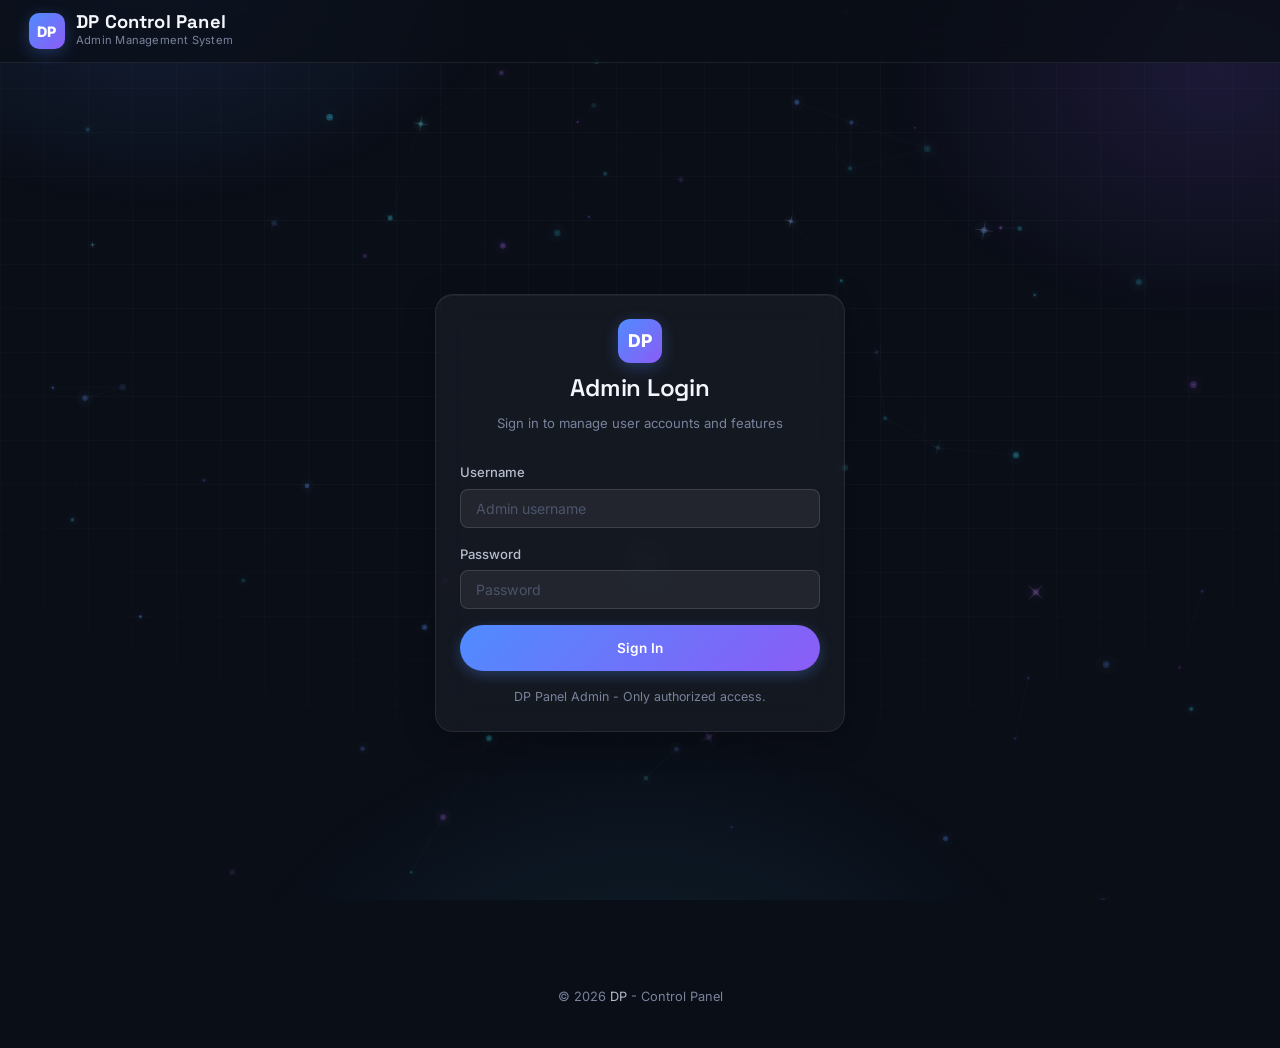
==== commit 074df098: "Add files via upload" ====
--- a/admin.html
+++ b/admin.html
@@ -605,7 +605,7 @@
           </td>
           <td>${created}</td>
           <td class="user-controls">
-            <button class="btn btn-dark btn-sm toggle-active-btn" data-username="${user.username}">${user.active ? 'Disable' : 'Enable'}</button>
+            <button class="btn ${user.active ? 'btn-action-disable' : 'btn-action-enable'} btn-sm toggle-active-btn" data-username="${user.username}" data-effect="${user.active ? 'disable' : 'enable'}">${user.active ? '⏸ Disable' : '▶ Enable'}</button>
             <button class="btn btn-red btn-sm delete-user-btn" data-username="${user.username}">Delete</button>
           </td>
         `;
--- a/style.css
+++ b/style.css
@@ -380,6 +380,47 @@
   transform: translateY(-1px) scale(0.98);
 }
 
+/* ═══════════ ACTION TOGGLE BUTTONS (ENABLE vs DISABLE) ═══════════ */
+.btn-action-enable {
+  background: linear-gradient(135deg, rgba(16, 185, 129, 0.16), rgba(5, 150, 105, 0.08)) !important;
+  color: #34d399 !important;
+  border: 1px solid rgba(52, 211, 153, 0.45) !important;
+  box-shadow: 0 2px 8px rgba(16, 185, 129, 0.12), inset 0 1px 0 rgba(255, 255, 255, 0.08) !important;
+  font-weight: 600 !important;
+  letter-spacing: 0.02em;
+  transition: all 0.22s cubic-bezier(0.16, 1, 0.3, 1) !important;
+}
+.btn-action-enable:hover {
+  background: linear-gradient(135deg, rgba(16, 185, 129, 0.28), rgba(5, 150, 105, 0.2)) !important;
+  color: #a7f3d0 !important;
+  border-color: #34d399 !important;
+  box-shadow: 0 0 18px rgba(52, 211, 153, 0.5), inset 0 1px 0 rgba(255, 255, 255, 0.18) !important;
+  transform: translateY(-2px) scale(1.02);
+}
+.btn-action-enable:active {
+  transform: translateY(0) scale(0.98);
+}
+
+.btn-action-disable {
+  background: linear-gradient(135deg, rgba(245, 158, 11, 0.15), rgba(217, 119, 6, 0.08)) !important;
+  color: #fbbf24 !important;
+  border: 1px solid rgba(251, 191, 36, 0.42) !important;
+  box-shadow: 0 2px 8px rgba(245, 158, 11, 0.1), inset 0 1px 0 rgba(255, 255, 255, 0.08) !important;
+  font-weight: 600 !important;
+  letter-spacing: 0.02em;
+  transition: all 0.22s cubic-bezier(0.16, 1, 0.3, 1) !important;
+}
+.btn-action-disable:hover {
+  background: linear-gradient(135deg, rgba(245, 158, 11, 0.28), rgba(217, 119, 6, 0.22)) !important;
+  color: #fef08a !important;
+  border-color: #fbbf24 !important;
+  box-shadow: 0 0 18px rgba(251, 191, 36, 0.45), inset 0 1px 0 rgba(255, 255, 255, 0.18) !important;
+  transform: translateY(-2px) scale(1.02);
+}
+.btn-action-disable:active {
+  transform: translateY(0) scale(0.98);
+}
+
 /* ═══════════ INPUTS ═══════════ */
 .form-group { display: flex; flex-direction: column; gap: 0.35rem; margin-bottom: 1rem; }
 
@@ -395,6 +436,12 @@
   font-size: 0.88rem;
   transition: border-color 0.3s ease, background 0.3s ease, box-shadow 0.3s ease, transform 0.2s ease;
   outline: none;
+  position: relative;
+  z-index: 2;
+  pointer-events: auto !important;
+  -webkit-user-select: text !important;
+  user-select: text !important;
+  touch-action: manipulation;
 }
 
 .form-input:focus {
@@ -530,11 +577,12 @@
 
 .badge-active { background: var(--green-dim); color: var(--green); box-shadow: 0 0 8px rgba(52, 211, 153, 0.2); }
 .badge-expired { background: var(--orange-dim); color: var(--orange); box-shadow: 0 0 8px rgba(251, 191, 36, 0.2); }
+.badge-disabled { background: rgba(244, 63, 94, 0.15) !important; color: #fb7185 !important; border: 1px solid rgba(244, 63, 94, 0.35) !important; box-shadow: 0 0 8px rgba(244, 63, 94, 0.2) !important; }
 .badge-inactive { background: var(--bg-2); color: var(--text-300); }
 
-.status-active { color: var(--green); font-weight: 600; }
-.status-disabled { color: var(--red); font-weight: 600; }
-.status-expired { color: var(--orange); font-weight: 600; }
+.status-active { color: #34d399 !important; font-weight: 600; text-shadow: 0 0 10px rgba(52, 211, 153, 0.35); }
+.status-disabled { color: #f43f5e !important; font-weight: 600; text-shadow: 0 0 10px rgba(244, 63, 94, 0.3); }
+.status-expired { color: #fbbf24 !important; font-weight: 600; text-shadow: 0 0 10px rgba(251, 191, 36, 0.3); }
 
 /* ═══════════ TOGGLE SWITCH ═══════════ */
 .toggle-wrap { display: flex; align-items: center; gap: 0.6rem; }
@@ -753,9 +801,11 @@
   display: flex;
   flex-direction: column;
   gap: 0.5rem;
+  pointer-events: none !important;
 }
 
 .toast {
+  pointer-events: auto !important;
   padding: 0.85rem 1.3rem;
   border-radius: 12px;
   font-size: 0.85rem;
@@ -1609,17 +1659,38 @@
 /* ═══════════ UI STABILITY PASS ═══════════
    These final rules intentionally override earlier experimental effects.
    They keep interaction, sizing, and tables predictable across every page. */
-#particleCanvas {
+#particleCanvas,
+#clickEffectCanvas {
   mix-blend-mode: screen;
   opacity: 0.58;
+  pointer-events: none !important;
+  touch-action: none !important;
+}
+
+#particleCanvas {
+  z-index: -1 !important;
+}
+
+#clickEffectCanvas {
+  z-index: 950 !important; /* Top overlay on top of cards & panels, exactly as preferred */
+  pointer-events: none !important;
+  touch-action: none !important;
+  user-select: none !important;
+  -webkit-user-select: none !important;
 }
 
 .navbar,
 .page-wrapper,
+.login-page,
 .footer,
 .card {
   position: relative;
   z-index: 1;
+}
+
+.login-card {
+  position: relative;
+  z-index: 2;
 }
 
 .navbar { z-index: 1000; }
@@ -2140,9 +2211,17 @@
   input[type="text"],
   input[type="password"],
   input[type="datetime-local"],
+  input[type="search"],
+  textarea,
   select {
     font-size: 16px !important; /* Prevents auto-zoom on iOS Safari */
     min-height: 44px;
+    pointer-events: auto !important;
+    -webkit-user-select: text !important;
+    user-select: text !important;
+    touch-action: manipulation;
+    position: relative;
+    z-index: 5;
   }
 
   /* Expiry options box */
@@ -2179,14 +2258,17 @@
 
   /* Toast notification positioning for mobile */
   .toast-container {
+    top: auto !important;
     left: 10px !important;
     right: 10px !important;
     bottom: 12px !important;
     max-width: calc(100vw - 20px) !important;
+    pointer-events: none !important;
   }
   .toast {
     width: 100% !important;
     font-size: 0.82rem !important;
+    pointer-events: auto !important;
   }
 
   /* Search bar full width on mobile */
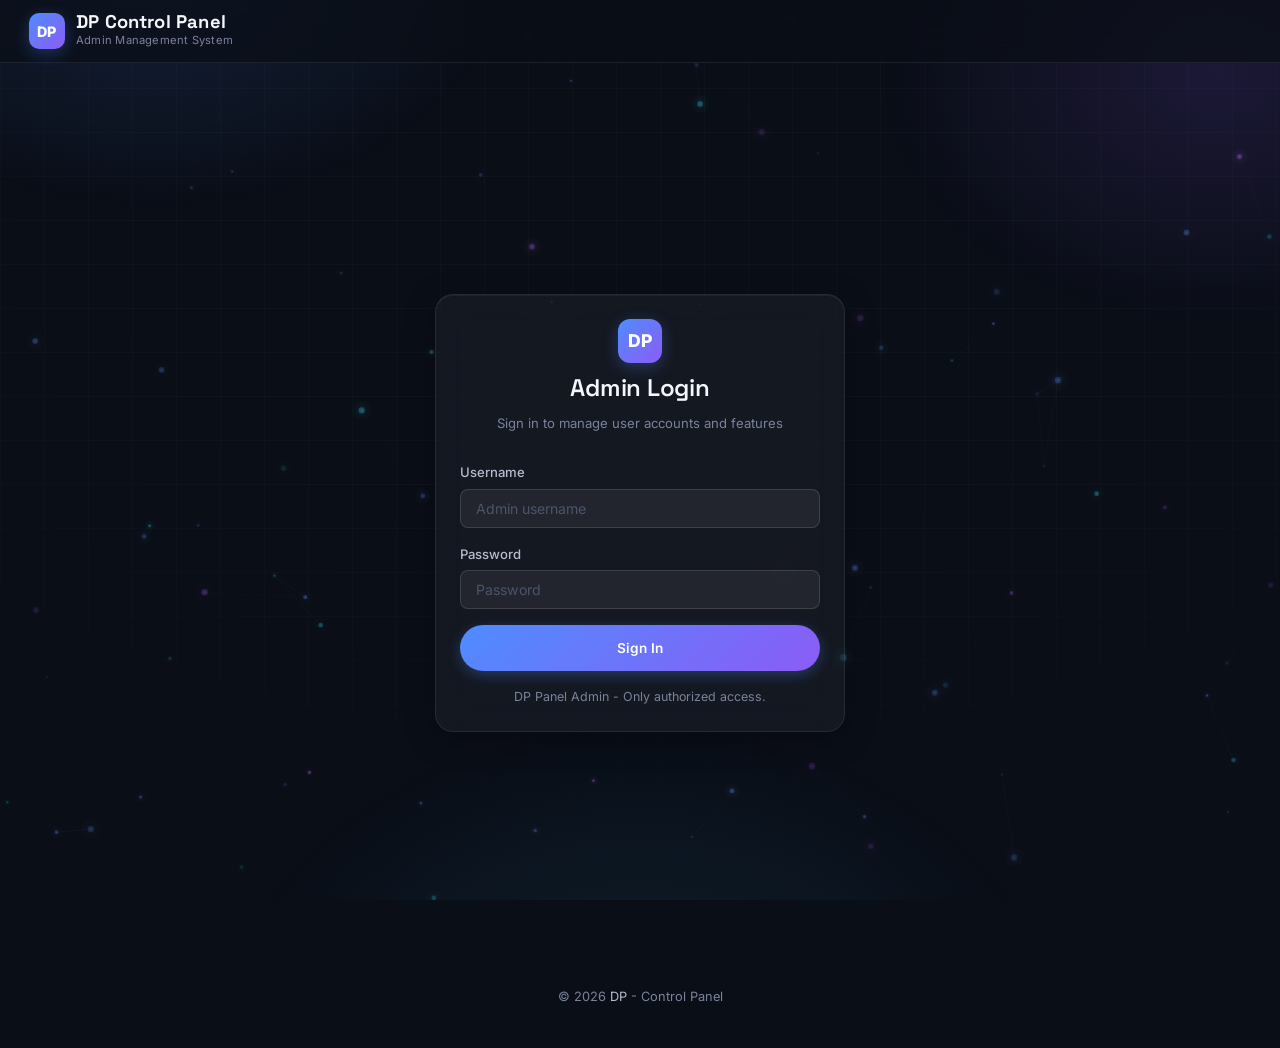
==== commit b83586c5: "Add files via upload" ====
--- a/admin.html
+++ b/admin.html
@@ -292,7 +292,7 @@
             </div>
 
             <div id="directDateDiv" style="display:none;">
-              <label style="font-size:0.8rem;color:var(--text-300);margin-bottom:0.3rem;display:block;">Select Exact Expiration Date &amp; Time:</label>
+              <label style="font-size:0.8rem;color:var(--text-300);margin-bottom:0.3rem;display:block;">Select Exact Expiration Date &amp; Time <span style="color:var(--amber);font-size:0.75rem;margin-left:4px;">(Format: DD/MM/YYYY HH:MM)</span>:</label>
               <input type="datetime-local" id="trialDirectDate" class="form-input" />
             </div>
           </div>
@@ -498,6 +498,145 @@
       </div>
     </section>
 
+    <!-- ── ADMIN NOTES ── -->
+    <section class="card fade-in" style="margin-top:1.5rem;">
+      <div style="display:flex;align-items:center;justify-content:space-between;margin-bottom:1rem;gap:1rem;flex-wrap:wrap;">
+        <div style="display:flex;align-items:center;gap:.75rem;">
+          <div style="width:42px;height:42px;border-radius:12px;background:linear-gradient(135deg,rgba(99,102,241,.25),rgba(168,85,247,.25));display:grid;place-items:center;flex-shrink:0;">
+            <svg width="20" height="20" viewBox="0 0 24 24" fill="none" stroke="var(--primary)" stroke-width="2" stroke-linecap="round" stroke-linejoin="round"><path d="M12 20h9"/><path d="M16.5 3.5a2.121 2.121 0 0 1 3 3L7 19l-4 1 1-4L16.5 3.5z"/></svg>
+          </div>
+          <div>
+            <h3 class="card-title" style="margin-bottom:.15rem;">Admin Notes & Announcements</h3>
+            <p class="card-subtitle">Write notes visible to all users in-app. Supports rich text, links, and social buttons. Saved to Firebase <code>/admin_notes</code>.</p>
+          </div>
+        </div>
+        <div style="display:flex;gap:.5rem;align-items:center;">
+          <button class="btn btn-dark btn-sm" id="toggleNotePreviewBtn" title="Toggle preview">
+            <svg width="14" height="14" viewBox="0 0 24 24" fill="none" stroke="currentColor" stroke-width="2" stroke-linecap="round" stroke-linejoin="round"><path d="M1 12s4-8 11-8 11 8 11 8-4 8-11 8-11-8-11-8z"/><circle cx="12" cy="12" r="3"/></svg>
+            Preview
+          </button>
+          <button class="btn btn-primary" id="saveAdminNotesBtn">
+            <svg width="14" height="14" viewBox="0 0 24 24" fill="none" stroke="currentColor" stroke-width="2" stroke-linecap="round" stroke-linejoin="round"><path d="M19 21H5a2 2 0 0 1-2-2V5a2 2 0 0 1 2-2h11l5 5v11a2 2 0 0 1-2 2z"/><polyline points="17 21 17 13 7 13 7 21"/><polyline points="7 3 7 8 15 8"/></svg>
+            Save Notes
+          </button>
+        </div>
+      </div>
+      <input id="adminNotesTitle" class="form-input" style="margin-bottom:.75rem;font-size:1.05rem;font-weight:700;" placeholder="Note title (shown as heading in user app)" />
+      <div class="notes-toolbar" role="toolbar" aria-label="Notes formatting">
+        <!-- Text style group -->
+        <div class="notes-toolbar-group">
+          <button type="button" class="btn btn-dark btn-sm" data-note-command="bold" title="Bold"><strong>B</strong></button>
+          <button type="button" class="btn btn-dark btn-sm" data-note-command="italic" title="Italic"><em>I</em></button>
+          <button type="button" class="btn btn-dark btn-sm" data-note-command="underline" title="Underline"><u>U</u></button>
+          <button type="button" class="btn btn-dark btn-sm" data-note-command="strikeThrough" title="Strikethrough"><s>S</s></button>
+        </div>
+        <span class="notes-toolbar-divider"></span>
+        <!-- Block format group -->
+        <div class="notes-toolbar-group">
+          <button type="button" class="btn btn-dark btn-sm" data-note-command="formatBlock" data-note-value="h2" title="Heading">H</button>
+          <button type="button" class="btn btn-dark btn-sm" data-note-command="insertUnorderedList" title="Bullet list">
+            <svg width="13" height="13" viewBox="0 0 24 24" fill="none" stroke="currentColor" stroke-width="2.5" stroke-linecap="round"><line x1="9" y1="6" x2="20" y2="6"/><line x1="9" y1="12" x2="20" y2="12"/><line x1="9" y1="18" x2="20" y2="18"/><circle cx="4" cy="6" r="1.5" fill="currentColor" stroke="none"/><circle cx="4" cy="12" r="1.5" fill="currentColor" stroke="none"/><circle cx="4" cy="18" r="1.5" fill="currentColor" stroke="none"/></svg>
+          </button>
+          <button type="button" class="btn btn-dark btn-sm" data-note-command="insertOrderedList" title="Numbered list">
+            <svg width="13" height="13" viewBox="0 0 24 24" fill="none" stroke="currentColor" stroke-width="2.5" stroke-linecap="round"><line x1="10" y1="6" x2="20" y2="6"/><line x1="10" y1="12" x2="20" y2="12"/><line x1="10" y1="18" x2="20" y2="18"/><text x="2" y="8" font-size="7" fill="currentColor" stroke="none" font-weight="700">1</text><text x="2" y="14" font-size="7" fill="currentColor" stroke="none" font-weight="700">2</text><text x="2" y="20" font-size="7" fill="currentColor" stroke="none" font-weight="700">3</text></svg>
+          </button>
+        </div>
+        <span class="notes-toolbar-divider"></span>
+        <!-- Alignment group -->
+        <div class="notes-toolbar-group">
+          <button type="button" class="btn btn-dark btn-sm" data-note-command="justifyLeft" title="Align left">
+            <svg width="13" height="13" viewBox="0 0 24 24" fill="none" stroke="currentColor" stroke-width="2.5" stroke-linecap="round"><line x1="3" y1="6" x2="21" y2="6"/><line x1="3" y1="12" x2="15" y2="12"/><line x1="3" y1="18" x2="18" y2="18"/></svg>
+          </button>
+          <button type="button" class="btn btn-dark btn-sm" data-note-command="justifyCenter" title="Align center">
+            <svg width="13" height="13" viewBox="0 0 24 24" fill="none" stroke="currentColor" stroke-width="2.5" stroke-linecap="round"><line x1="3" y1="6" x2="21" y2="6"/><line x1="6" y1="12" x2="18" y2="12"/><line x1="4" y1="18" x2="20" y2="18"/></svg>
+          </button>
+          <button type="button" class="btn btn-dark btn-sm" data-note-command="justifyRight" title="Align right">
+            <svg width="13" height="13" viewBox="0 0 24 24" fill="none" stroke="currentColor" stroke-width="2.5" stroke-linecap="round"><line x1="3" y1="6" x2="21" y2="6"/><line x1="9" y1="12" x2="21" y2="12"/><line x1="6" y1="18" x2="21" y2="18"/></svg>
+          </button>
+        </div>
+        <span class="notes-toolbar-divider"></span>
+        <!-- Insert group -->
+        <div class="notes-toolbar-group">
+          <button type="button" class="btn btn-dark btn-sm" id="addNoteLinkBtn" title="Insert link">
+            <svg width="13" height="13" viewBox="0 0 24 24" fill="none" stroke="currentColor" stroke-width="2" stroke-linecap="round"><path d="M10 13a5 5 0 0 0 7.54.54l3-3a5 5 0 0 0-7.07-7.07l-1.72 1.71"/><path d="M14 11a5 5 0 0 0-7.54-.54l-3 3a5 5 0 0 0 7.07 7.07l1.71-1.71"/></svg>
+            Link
+          </button>
+          <button type="button" class="btn btn-dark btn-sm" id="addSocialNoteBtn" title="Insert social media button">
+            <svg width="13" height="13" viewBox="0 0 24 24" fill="none" stroke="currentColor" stroke-width="2" stroke-linecap="round" stroke-linejoin="round"><circle cx="18" cy="5" r="3"/><circle cx="6" cy="12" r="3"/><circle cx="18" cy="19" r="3"/><line x1="8.59" y1="13.51" x2="15.42" y2="17.49"/><line x1="15.41" y1="6.51" x2="8.59" y2="10.49"/></svg>
+            Social
+          </button>
+        </div>
+        <span class="notes-toolbar-divider"></span>
+        <!-- Color group -->
+        <div class="notes-toolbar-group">
+          <label class="note-color-control" title="Text color">
+            <svg width="13" height="13" viewBox="0 0 24 24" fill="none" stroke="currentColor" stroke-width="2" stroke-linecap="round"><path d="M12 3l7 18M5 21l7-18M8.5 14h7"/></svg>
+            <input type="color" id="noteTextColor" value="#f4f6fb" />
+          </label>
+          <label class="note-color-control" title="Highlight color">
+            <svg width="13" height="13" viewBox="0 0 24 24" fill="none" stroke="currentColor" stroke-width="2" stroke-linecap="round"><path d="M9.06 11.9l8.07-8.06a2.85 2.85 0 1 1 4.03 4.03l-8.06 8.08"/><path d="M7.07 14.94c-1.66 0-3 1.35-3 3.02 0 1.33-2.5 1.52-2 2.02 1.08 1.1 2.49 2.02 4 2.02 2.2 0 4-1.8 4-4.04a3.01 3.01 0 0 0-3-3.02z"/></svg>
+            <input type="color" id="noteHighlightColor" value="#302407" />
+          </label>
+        </div>
+        <span class="notes-toolbar-divider"></span>
+        <!-- Undo/Redo/Clear group -->
+        <div class="notes-toolbar-group">
+          <button type="button" class="btn btn-dark btn-sm" data-note-command="undo" title="Undo">
+            <svg width="13" height="13" viewBox="0 0 24 24" fill="none" stroke="currentColor" stroke-width="2.5" stroke-linecap="round" stroke-linejoin="round"><polyline points="1 4 1 10 7 10"/><path d="M3.51 15a9 9 0 1 0 2.13-9.36L1 10"/></svg>
+          </button>
+          <button type="button" class="btn btn-dark btn-sm" data-note-command="redo" title="Redo">
+            <svg width="13" height="13" viewBox="0 0 24 24" fill="none" stroke="currentColor" stroke-width="2.5" stroke-linecap="round" stroke-linejoin="round"><polyline points="23 4 23 10 17 10"/><path d="M20.49 15a9 9 0 1 1-2.12-9.36L23 10"/></svg>
+          </button>
+          <button type="button" class="btn btn-dark btn-sm" id="clearFormattingBtn" title="Clear formatting">
+            <svg width="13" height="13" viewBox="0 0 24 24" fill="none" stroke="currentColor" stroke-width="2.5" stroke-linecap="round"><line x1="18" y1="6" x2="6" y2="18"/><line x1="6" y1="6" x2="18" y2="18"/></svg>
+          </button>
+        </div>
+      </div>
+      <div class="notes-editor-split" id="notesEditorSplit">
+        <div id="adminNotesEditor" class="admin-notes-editor" contenteditable="true" spellcheck="true"></div>
+        <div id="adminNotesPreview" class="admin-notes-preview" hidden>
+          <div class="admin-notes-preview-label">LIVE PREVIEW</div>
+          <div id="adminNotesPreviewContent" class="admin-notes-preview-body"></div>
+        </div>
+      </div>
+      <div class="notes-meta">
+        <span id="adminNotesStatus">Not loaded</span>
+        <span id="adminNotesWordCount" style="font-variant-numeric:tabular-nums;">0 words · 0 chars</span>
+        <span>Stored in Firebase: <code>/admin_notes</code></span>
+      </div>
+      <div id="socialDialog" class="notes-dialog" hidden>
+        <div class="notes-dialog-panel" role="dialog" aria-modal="true" aria-labelledby="socialDialogTitle">
+          <div class="notes-dialog-head">
+            <div><h4 id="socialDialogTitle">Insert Social Button</h4><p>Choose a platform, add its link, and insert a branded button into the note.</p></div>
+            <button type="button" class="notes-dialog-close" id="closeSocialDialogBtn" aria-label="Close">×</button>
+          </div>
+          <div class="notes-dialog-grid">
+            <label>Button label <span style="font-weight:400;color:var(--text-300);">(optional - leave blank for icon-only)</span><input id="socialDialogLabel" class="form-input" placeholder="Discord" /></label>
+            <label>Link URL<input id="socialDialogUrl" class="form-input" type="url" placeholder="https://..." /></label>
+            <label>Platform icon<select id="socialDialogPreset" class="form-input">
+              <option value="">Choose a platform</option>
+              <option value="Discord|discord">Discord</option>
+              <option value="Telegram|telegram">Telegram</option>
+              <option value="YouTube|youtube">YouTube</option>
+              <option value="Instagram|instagram">Instagram</option>
+              <option value="Facebook|facebook">Facebook</option>
+              <option value="TikTok|tiktok">TikTok</option>
+              <option value="WhatsApp|whatsapp">WhatsApp</option>
+              <option value="GitHub|github">GitHub</option>
+              <option value="Twitter / X|twitter">Twitter / X</option>
+              <option value="Reddit|reddit">Reddit</option>
+              <option value="Twitch|twitch">Twitch</option>
+              <option value="LinkedIn|linkedin">LinkedIn</option>
+            </select></label>
+            <label>Custom icon URL<input id="socialDialogImageUrl" class="form-input" type="url" placeholder="https://site/icon.png" /></label>
+            <label class="notes-dialog-file">Or choose an image file<input id="socialDialogFile" type="file" accept="image/png,image/jpeg,image/webp,image/svg+xml" /></label>
+          </div>
+          <div id="socialIconPreview" class="social-icon-preview" hidden></div>
+          <div class="notes-dialog-actions"><button type="button" class="btn btn-dark" id="cancelSocialDialogBtn">Cancel</button><button type="button" class="btn btn-primary" id="confirmSocialDialogBtn">Insert Button</button></div>
+        </div>
+      </div>
+    </section>
+
   </main>
 
   <footer class="footer">
@@ -545,6 +684,278 @@
       countUp(document.getElementById('statTotalUids'), stats.totalUids);
       countUp(document.getElementById('statActiveUids'), stats.activeUids);
     };
+
+    const notesEditor = document.getElementById('adminNotesEditor');
+    const notesTitle = document.getElementById('adminNotesTitle');
+    const notesStatus = document.getElementById('adminNotesStatus');
+    const notesPreview = document.getElementById('adminNotesPreview');
+    const notesPreviewContent = document.getElementById('adminNotesPreviewContent');
+    const notesEditorSplit = document.getElementById('notesEditorSplit');
+    const notesWordCount = document.getElementById('adminNotesWordCount');
+    let noteSelection = null;
+    let notePreviewOn = false;
+
+    // ── Real brand SVG icons for social buttons ──
+    const socialSvgIcons = {
+      discord: '<svg class="admin-social-svg" viewBox="0 0 24 24" fill="#5865F2"><path d="M20.317 4.37a19.791 19.791 0 0 0-4.885-1.515.074.074 0 0 0-.079.037c-.21.375-.444.864-.608 1.25a18.27 18.27 0 0 0-5.487 0 12.64 12.64 0 0 0-.617-1.25.077.077 0 0 0-.079-.037A19.736 19.736 0 0 0 3.677 4.37a.07.07 0 0 0-.032.027C.533 9.046-.32 13.58.099 18.057a.082.082 0 0 0 .031.057 19.9 19.9 0 0 0 5.993 3.03.078.078 0 0 0 .084-.028c.462-.63.874-1.295 1.226-1.994a.076.076 0 0 0-.041-.106 13.107 13.107 0 0 1-1.872-.892.077.077 0 0 1-.008-.128 10.2 10.2 0 0 0 .372-.292.074.074 0 0 1 .077-.01c3.928 1.793 8.18 1.793 12.062 0a.074.074 0 0 1 .078.01c.12.098.246.198.373.292a.077.077 0 0 1-.006.127 12.299 12.299 0 0 1-1.873.892.077.077 0 0 0-.041.107c.36.698.772 1.362 1.225 1.993a.076.076 0 0 0 .084.028 19.839 19.839 0 0 0 6.002-3.03.077.077 0 0 0 .032-.054c.5-5.177-.838-9.674-3.549-13.66a.061.061 0 0 0-.031-.03zM8.02 15.33c-1.183 0-2.157-1.085-2.157-2.419 0-1.333.956-2.419 2.157-2.419 1.21 0 2.176 1.096 2.157 2.42 0 1.333-.956 2.418-2.157 2.418zm7.975 0c-1.183 0-2.157-1.085-2.157-2.419 0-1.333.955-2.419 2.157-2.419 1.21 0 2.176 1.096 2.157 2.42 0 1.333-.946 2.418-2.157 2.418z"/></svg>',
+      telegram: '<svg class="admin-social-svg" viewBox="0 0 24 24" fill="#26A5E4"><path d="M11.944 0A12 12 0 0 0 0 12a12 12 0 0 0 12 12 12 12 0 0 0 12-12A12 12 0 0 0 12 0a12 12 0 0 0-.056 0zm4.962 7.224c.1-.002.321.023.465.14a.506.506 0 0 1 .171.325c.016.093.036.306.02.472-.18 1.898-.962 6.502-1.36 8.627-.168.9-.499 1.201-.82 1.23-.696.065-1.225-.46-1.9-.902-1.056-.693-1.653-1.124-2.678-1.8-1.185-.78-.417-1.21.258-1.91.177-.184 3.247-2.977 3.307-3.23.007-.032.014-.15-.056-.212s-.174-.041-.249-.024c-.106.024-1.793 1.14-5.061 3.345-.479.33-.913.49-1.302.48-.428-.008-1.252-.241-1.865-.44-.752-.245-1.349-.374-1.297-.789.027-.216.325-.437.893-.663 3.498-1.524 5.83-2.529 6.998-3.014 3.332-1.386 4.025-1.627 4.476-1.635z"/></svg>',
+      youtube: '<svg class="admin-social-svg" viewBox="0 0 24 24" fill="#FF0000"><path d="M23.498 6.186a3.016 3.016 0 0 0-2.122-2.136C19.505 3.545 12 3.545 12 3.545s-7.505 0-9.377.505A3.017 3.017 0 0 0 .502 6.186C0 8.07 0 12 0 12s0 3.93.502 5.814a3.016 3.016 0 0 0 2.122 2.136c1.871.505 9.376.505 9.376.505s7.505 0 9.377-.505a3.015 3.015 0 0 0 2.122-2.136C24 15.93 24 12 24 12s0-3.93-.502-5.814zM9.545 15.568V8.432L15.818 12l-6.273 3.568z"/></svg>',
+      instagram: '<svg class="admin-social-svg" viewBox="0 0 24 24" fill="#E4405F"><path d="M12 0C8.74 0 8.333.015 7.053.072 5.775.132 4.905.333 4.14.63c-.789.306-1.459.717-2.126 1.384S.935 3.35.63 4.14C.333 4.905.131 5.775.072 7.053.012 8.333 0 8.74 0 12s.015 3.667.072 4.947c.06 1.277.261 2.148.558 2.913.306.788.717 1.459 1.384 2.126.667.666 1.336 1.079 2.126 1.384.766.296 1.636.499 2.913.558C8.333 23.988 8.74 24 12 24s3.667-.015 4.947-.072c1.277-.06 2.148-.262 2.913-.558.788-.306 1.459-.718 2.126-1.384.666-.667 1.079-1.335 1.384-2.126.296-.765.499-1.636.558-2.913.06-1.28.072-1.687.072-4.947s-.015-3.667-.072-4.947c-.06-1.277-.262-2.149-.558-2.913-.306-.789-.718-1.459-1.384-2.126C21.319 1.347 20.651.935 19.86.63c-.765-.297-1.636-.499-2.913-.558C15.667.012 15.26 0 12 0zm0 2.16c3.203 0 3.585.016 4.85.071 1.17.055 1.805.249 2.227.415.562.217.96.477 1.382.896.419.42.679.819.896 1.381.164.422.36 1.057.413 2.227.057 1.266.07 1.646.07 4.85s-.015 3.585-.074 4.85c-.061 1.17-.256 1.805-.421 2.227-.224.562-.479.96-.899 1.382-.419.419-.824.679-1.38.896-.42.164-1.065.36-2.235.413-1.274.057-1.649.07-4.859.07-3.211 0-3.586-.015-4.859-.074-1.171-.061-1.816-.256-2.236-.421-.569-.224-.96-.479-1.379-.899-.421-.419-.69-.824-.9-1.38-.165-.42-.359-1.065-.42-2.235-.045-1.26-.061-1.649-.061-4.844 0-3.196.016-3.586.061-4.861.061-1.17.255-1.814.42-2.234.21-.57.479-.96.9-1.381.419-.419.81-.689 1.379-.898.42-.166 1.051-.361 2.221-.421 1.275-.045 1.65-.06 4.859-.06l.045.03zm0 3.678a6.162 6.162 0 1 0 0 12.324 6.162 6.162 0 1 0 0-12.324zM12 16c-2.21 0-4-1.79-4-4s1.79-4 4-4 4 1.79 4 4-1.79 4-4 4zm7.846-10.405a1.441 1.441 0 1 1-2.88 0 1.441 1.441 0 0 1 2.88 0z"/></svg>',
+      facebook: '<svg class="admin-social-svg" viewBox="0 0 24 24" fill="#1877F2"><path d="M24 12.073c0-6.627-5.373-12-12-12s-12 5.373-12 12c0 5.99 4.388 10.954 10.125 11.854v-8.385H7.078v-3.47h3.047V9.43c0-3.007 1.792-4.669 4.533-4.669 1.312 0 2.686.235 2.686.235v2.953H15.83c-1.491 0-1.956.925-1.956 1.874v2.25h3.328l-.532 3.47h-2.796v8.385C19.612 23.027 24 18.062 24 12.073z"/></svg>',
+      tiktok: '<svg class="admin-social-svg" viewBox="0 0 24 24" fill="#fff"><path d="M12.525.02c1.31-.02 2.61-.01 3.91-.02.08 1.53.63 3.09 1.75 4.17 1.12 1.11 2.7 1.62 4.24 1.79v4.03c-1.44-.05-2.89-.35-4.2-.97-.57-.26-1.1-.59-1.62-.93-.01 2.92.01 5.84-.02 8.75-.08 1.4-.54 2.79-1.35 3.94-1.31 1.92-3.58 3.17-5.91 3.21-1.43.08-2.86-.31-4.08-1.03-2.02-1.19-3.44-3.37-3.65-5.71-.02-.5-.03-1-.01-1.49.18-1.9 1.12-3.72 2.58-4.96 1.66-1.44 3.98-2.13 6.15-1.72.02 1.48-.04 2.96-.04 4.44-.99-.32-2.15-.23-3.02.37-.63.41-1.11 1.04-1.36 1.75-.21.51-.15 1.07-.14 1.61.24 1.64 1.82 3.02 3.5 2.87 1.12-.01 2.19-.66 2.77-1.61.19-.33.4-.67.41-1.06.1-1.79.06-3.57.07-5.36.01-4.03-.01-8.05.02-12.07z"/></svg>',
+      whatsapp: '<svg class="admin-social-svg" viewBox="0 0 24 24" fill="#25D366"><path d="M17.472 14.382c-.297-.149-1.758-.867-2.03-.967-.273-.099-.471-.148-.67.15-.197.297-.767.966-.94 1.164-.173.199-.347.223-.644.075-.297-.15-1.255-.463-2.39-1.475-.883-.788-1.48-1.761-1.653-2.059-.173-.297-.018-.458.13-.606.134-.133.298-.347.446-.52.149-.174.198-.298.298-.497.099-.198.05-.371-.025-.52-.075-.149-.669-1.612-.916-2.207-.242-.579-.487-.5-.669-.51-.173-.008-.371-.01-.57-.01-.198 0-.52.074-.792.372-.272.297-1.04 1.016-1.04 2.479 0 1.462 1.065 2.875 1.213 3.074.149.198 2.096 3.2 5.077 4.487.709.306 1.262.489 1.694.625.712.227 1.36.195 1.871.118.571-.085 1.758-.719 2.006-1.413.248-.694.248-1.289.173-1.413-.074-.124-.272-.198-.57-.347m-5.421 7.403h-.004a9.87 9.87 0 0 1-5.031-1.378l-.361-.214-3.741.982.998-3.648-.235-.374a9.86 9.86 0 0 1-1.51-5.26c.001-5.45 4.436-9.884 9.888-9.884 2.64 0 5.122 1.03 6.988 2.898a9.825 9.825 0 0 1 2.893 6.994c-.003 5.45-4.437 9.884-9.885 9.884m8.413-18.297A11.815 11.815 0 0 0 12.05 0C5.495 0 .16 5.335.157 11.892c0 2.096.547 4.142 1.588 5.945L.057 24l6.305-1.654a11.882 11.882 0 0 0 5.683 1.448h.005c6.554 0 11.89-5.335 11.893-11.893a11.821 11.821 0 0 0-3.48-8.413z"/></svg>',
+      github: '<svg class="admin-social-svg" viewBox="0 0 24 24" fill="#fff"><path d="M12 .297c-6.63 0-12 5.373-12 12 0 5.303 3.438 9.8 8.205 11.385.6.113.82-.258.82-.577 0-.285-.01-1.04-.015-2.04-3.338.724-4.042-1.61-4.042-1.61C4.422 18.07 3.633 17.7 3.633 17.7c-1.087-.744.084-.729.084-.729 1.205.084 1.838 1.236 1.838 1.236 1.07 1.835 2.809 1.305 3.495.998.108-.776.417-1.305.76-1.605-2.665-.3-5.466-1.332-5.466-5.93 0-1.31.465-2.38 1.235-3.22-.135-.303-.54-1.523.105-3.176 0 0 1.005-.322 3.3 1.23.96-.267 1.98-.399 3-.405 1.02.006 2.04.138 3 .405 2.28-1.552 3.285-1.23 3.285-1.23.645 1.653.24 2.873.12 3.176.765.84 1.23 1.91 1.23 3.22 0 4.61-2.805 5.625-5.475 5.92.42.36.81 1.096.81 2.22 0 1.606-.015 2.896-.015 3.286 0 .315.21.69.825.57C20.565 22.092 24 17.592 24 12.297c0-6.627-5.373-12-12-12"/></svg>',
+      twitter: '<svg class="admin-social-svg" viewBox="0 0 24 24" fill="#fff"><path d="M18.901 1.153h3.68l-8.04 9.19L24 22.846h-7.406l-5.8-7.584-6.638 7.584H.474l8.6-9.83L0 1.154h7.594l5.243 6.932ZM17.61 20.644h2.039L6.486 3.24H4.298Z"/></svg>',
+      reddit: '<svg class="admin-social-svg" viewBox="0 0 24 24" fill="#FF4500"><path d="M12 0A12 12 0 0 0 0 12a12 12 0 0 0 12 12 12 12 0 0 0 12-12A12 12 0 0 0 12 0zm5.01 4.744c.688 0 1.25.561 1.25 1.249a1.25 1.25 0 0 1-2.498.056l-2.597-.547-.8 3.747c1.824.07 3.48.632 4.674 1.488.308-.309.73-.491 1.207-.491.968 0 1.754.786 1.754 1.754 0 .716-.435 1.333-1.01 1.614a3.111 3.111 0 0 1 .042.52c0 2.694-3.13 4.87-7.004 4.87-3.874 0-7.004-2.176-7.004-4.87 0-.183.015-.366.043-.534A1.748 1.748 0 0 1 4.028 12c0-.968.786-1.754 1.754-1.754.463 0 .898.196 1.207.49 1.207-.883 2.878-1.43 4.744-1.487l.885-4.182a.342.342 0 0 1 .14-.197.35.35 0 0 1 .238-.042l2.906.617a1.214 1.214 0 0 1 1.108-.701zM9.25 12C8.561 12 8 12.562 8 13.25c0 .687.561 1.248 1.25 1.248.687 0 1.248-.561 1.248-1.249 0-.688-.561-1.249-1.249-1.249zm5.5 0c-.687 0-1.248.561-1.248 1.25 0 .687.561 1.248 1.249 1.248.688 0 1.249-.561 1.249-1.249 0-.687-.562-1.249-1.25-1.249zm-5.466 3.99a.327.327 0 0 0-.231.094.33.33 0 0 0 0 .463c.842.842 2.484.913 2.961.913.477 0 2.105-.056 2.961-.913a.361.361 0 0 0 .029-.463.33.33 0 0 0-.464 0c-.547.533-1.684.73-2.512.73-.828 0-1.979-.196-2.512-.73a.326.326 0 0 0-.232-.095z"/></svg>',
+      twitch: '<svg class="admin-social-svg" viewBox="0 0 24 24" fill="#9146FF"><path d="M11.571 4.714h1.715v5.143H11.57zm4.715 0H18v5.143h-1.714zM6 0 1.714 4.286v15.428h5.143V24l4.286-4.286h3.428L22.286 12V0zm14.571 11.143-3.428 3.428h-3.429l-3 3v-3H6.857V1.714h13.714z"/></svg>',
+      linkedin: '<svg class="admin-social-svg" viewBox="0 0 24 24" fill="#0A66C2"><path d="M20.447 20.452h-3.554v-5.569c0-1.328-.027-3.037-1.852-3.037-1.853 0-2.136 1.445-2.136 2.939v5.667H9.351V9h3.414v1.561h.046c.477-.9 1.637-1.85 3.37-1.85 3.601 0 4.267 2.37 4.267 5.455v6.286zM5.337 7.433c-1.144 0-2.063-.926-2.063-2.065 0-1.138.92-2.063 2.063-2.063 1.14 0 2.064.925 2.064 2.063 0 1.139-.925 2.065-2.064 2.065zm1.782 13.019H3.555V9h3.564v11.452zM22.225 0H1.771C.792 0 0 .774 0 1.729v20.542C0 23.227.792 24 1.771 24h20.451C23.2 24 24 23.227 24 22.271V1.729C24 .774 23.2 0 22.222 0h.003z"/></svg>',
+    };
+
+    const rememberNoteSelection = () => {
+      const selection = window.getSelection();
+      if (!notesEditor || !selection || !selection.rangeCount) return;
+      const range = selection.getRangeAt(0);
+      if (notesEditor.contains(range.commonAncestorContainer)) noteSelection = range.cloneRange();
+    };
+    const restoreNoteSelection = () => {
+      if (!noteSelection) return;
+      const selection = window.getSelection();
+      selection.removeAllRanges();
+      selection.addRange(noteSelection);
+    };
+    document.addEventListener('selectionchange', rememberNoteSelection);
+    const setNotesStatus = (text, error = false) => {
+      if (notesStatus) {
+        notesStatus.textContent = text;
+        notesStatus.style.color = error ? 'var(--red)' : 'var(--text-300)';
+      }
+    };
+    const updateWordCount = () => {
+      if (!notesWordCount || !notesEditor) return;
+      const text = notesEditor.innerText || '';
+      const words = text.trim() ? text.trim().split(/\s+/).length : 0;
+      const chars = text.length;
+      notesWordCount.textContent = `${words} word${words !== 1 ? 's' : ''} · ${chars} char${chars !== 1 ? 's' : ''}`;
+    };
+    const updatePreview = () => {
+      if (notePreviewOn && notesPreviewContent && notesEditor) {
+        notesPreviewContent.innerHTML = sanitizeNotesHtml(notesEditor.innerHTML);
+      }
+    };
+    notesEditor?.addEventListener('input', () => { updateWordCount(); updatePreview(); });
+
+    // ── Double-click a social/link button → open in new tab ──
+    // Single click selects the entire button (contenteditable=false makes it atomic).
+    // Press Backspace or Delete while it's selected to remove it.
+    notesEditor?.addEventListener('dblclick', event => {
+      const target = event.target.closest('a[contenteditable="false"]') || event.target.closest('a.admin-social-link');
+      if (target && target.href) {
+        event.preventDefault();
+        window.open(target.href, '_blank', 'noopener,noreferrer');
+      }
+    });
+
+    // ── Backspace / Delete on a selected contenteditable=false button ──
+    notesEditor?.addEventListener('keydown', event => {
+      if (event.key !== 'Backspace' && event.key !== 'Delete') return;
+      const sel = window.getSelection();
+      if (!sel || sel.isCollapsed) return;
+      // If selection contains an entire contenteditable=false node, let browser handle it
+      // (already works natively). But also handle when caret is just before/after such node.
+      const range = sel.getRangeAt(0);
+      const container = range.commonAncestorContainer;
+      // Walk up to see if we're sitting next to a social link
+      const anchor = (container.nodeType === Node.TEXT_NODE ? container.parentElement : container)
+        .closest?.('a[contenteditable="false"]');
+      if (anchor) {
+        event.preventDefault();
+        anchor.remove();
+        updateWordCount();
+        updatePreview();
+      }
+    });
+    const sanitizeNotesHtml = (html) => {
+      const template = document.createElement('template');
+      template.innerHTML = html || '';
+      template.content.querySelectorAll('script,style,iframe,object,embed,form').forEach(node => node.remove());
+      template.content.querySelectorAll('*').forEach(node => {
+        [...node.attributes].forEach(attr => {
+          if (attr.name.toLowerCase().startsWith('on')) node.removeAttribute(attr.name);
+          if (attr.name.toLowerCase() === 'href' && !/^(https?:|mailto:)/i.test(attr.value)) node.removeAttribute(attr.name);
+          if (attr.name.toLowerCase() === 'src' && !/^(https?:|data:image\/)/i.test(attr.value)) node.removeAttribute(attr.name);
+        });
+      });
+      return template.innerHTML;
+    };
+
+    // ── Preview toggle ──
+    document.getElementById('toggleNotePreviewBtn')?.addEventListener('click', () => {
+      notePreviewOn = !notePreviewOn;
+      if (notePreviewOn) {
+        notesPreview.hidden = false;
+        notesEditorSplit.classList.add('has-preview');
+        updatePreview();
+      } else {
+        notesPreview.hidden = true;
+        notesEditorSplit.classList.remove('has-preview');
+      }
+    });
+
+    // ── Clear formatting ──
+    document.getElementById('clearFormattingBtn')?.addEventListener('click', () => {
+      notesEditor?.focus();
+      restoreNoteSelection();
+      document.execCommand('removeFormat', false, null);
+    });
+
+    const loadAdminNotes = async () => {
+      if (!notesEditor) return;
+      const notes = await App.getAdminNotes();
+      notesTitle.value = notes?.title || 'Admin Notes';
+      notesEditor.innerHTML = sanitizeNotesHtml(notes?.html || '<h2>What belongs here?</h2><p>Document account changes, UID allowlist decisions, release notes, support details, and other operational context.</p>');
+      setNotesStatus(notes?.updatedAt ? `Last saved ${new Date(notes.updatedAt).toLocaleString()}` : 'New note');
+      updateWordCount();
+    };
+    document.querySelectorAll('[data-note-command]').forEach(button => {
+      button.addEventListener('mousedown', event => event.preventDefault());
+      button.addEventListener('click', () => {
+        notesEditor?.focus();
+        restoreNoteSelection();
+        document.execCommand(button.dataset.noteCommand, false, button.dataset.noteValue || null);
+      });
+    });
+    const runNoteCommand = (command, value) => {
+      notesEditor?.focus();
+      restoreNoteSelection();
+      document.execCommand(command, false, value);
+      rememberNoteSelection();
+    };
+    document.getElementById('noteTextColor')?.addEventListener('input', event => runNoteCommand('foreColor', event.target.value));
+    document.getElementById('noteHighlightColor')?.addEventListener('input', event => runNoteCommand('hiliteColor', event.target.value));
+    document.getElementById('addNoteLinkBtn')?.addEventListener('click', () => {
+      notesEditor?.focus();
+      const url = window.prompt('Enter the link URL');
+      if (url && /^(https?:|mailto:)/i.test(url)) runNoteCommand('createLink', url);
+    });
+    const socialDialog = document.getElementById('socialDialog');
+    const socialIconPreview = document.getElementById('socialIconPreview');
+    const openSocialDialog = () => {
+      rememberNoteSelection();
+      socialDialog.hidden = false;
+      document.getElementById('socialDialogLabel').focus();
+      if (socialIconPreview) socialIconPreview.hidden = true;
+    };
+    const closeSocialDialog = () => {
+      socialDialog.hidden = true;
+      if (socialIconPreview) socialIconPreview.hidden = true;
+    };
+    document.getElementById('addSocialNoteBtn')?.addEventListener('click', openSocialDialog);
+    document.getElementById('closeSocialDialogBtn')?.addEventListener('click', closeSocialDialog);
+    document.getElementById('cancelSocialDialogBtn')?.addEventListener('click', closeSocialDialog);
+    socialDialog?.addEventListener('click', event => { if (event.target === socialDialog) closeSocialDialog(); });
+    document.getElementById('socialDialogPreset')?.addEventListener('change', event => {
+      const [label, iconKey] = event.target.value.split('|');
+      if (label && !document.getElementById('socialDialogLabel').value.trim()) {
+        document.getElementById('socialDialogLabel').value = label;
+      }
+      updateSocialIconPreview();
+    });
+
+    const updateSocialIconPreview = () => {
+      const url = document.getElementById('socialDialogUrl')?.value.trim() || '';
+      const [presetLabel, presetIconKey] = (document.getElementById('socialDialogPreset')?.value || '').split('|');
+      const imageUrl = document.getElementById('socialDialogImageUrl')?.value.trim() || '';
+      const label = document.getElementById('socialDialogLabel')?.value.trim() || '';
+
+      if (!socialIconPreview) return;
+
+      if (presetIconKey && socialSvgIcons[presetIconKey]) {
+        socialIconPreview.innerHTML = `${socialSvgIcons[presetIconKey]}<div><div class="preview-label">${label || presetLabel}</div><div class="preview-sublabel">Real brand SVG icon</div></div>`;
+        socialIconPreview.hidden = false;
+        return;
+      }
+
+      if (imageUrl && /^(https?:|data:image\/)/i.test(imageUrl)) {
+        socialIconPreview.innerHTML = `<img class="admin-social-icon" src="${escapeHtml(imageUrl)}" style="width:24px;height:24px;" /><div><div class="preview-label">${label || 'Custom Icon'}</div><div class="preview-sublabel">Custom image URL</div></div>`;
+        socialIconPreview.hidden = false;
+        return;
+      }
+
+      if (url && /^(https?:)/i.test(url)) {
+        try {
+          const domain = new URL(url).hostname;
+          if (domain) {
+            const favUrl = `https://www.google.com/s2/favicons?domain=${domain}&sz=64`;
+            socialIconPreview.innerHTML = `<img class="admin-social-icon" src="${favUrl}" style="width:24px;height:24px;object-fit:contain;" /><div><div class="preview-label">${label || domain}</div><div class="preview-sublabel">Auto-fetched website favicon</div></div>`;
+            socialIconPreview.hidden = false;
+            return;
+          }
+        } catch(e) {}
+      }
+
+      socialIconPreview.hidden = true;
+    };
+
+    document.getElementById('socialDialogUrl')?.addEventListener('input', updateSocialIconPreview);
+    document.getElementById('socialDialogLabel')?.addEventListener('input', updateSocialIconPreview);
+    document.getElementById('socialDialogImageUrl')?.addEventListener('input', updateSocialIconPreview);
+
+    document.getElementById('confirmSocialDialogBtn')?.addEventListener('click', async () => {
+      const label = document.getElementById('socialDialogLabel').value.trim();
+      const url = document.getElementById('socialDialogUrl').value.trim();
+      const [presetLabel, presetIconKey] = (document.getElementById('socialDialogPreset').value || '').split('|');
+      const imageUrl = document.getElementById('socialDialogImageUrl').value.trim();
+      const file = document.getElementById('socialDialogFile').files?.[0];
+      if (!/^(https?:|mailto:)/i.test(url)) return App.toast('Enter a valid link URL (e.g. https://...).', 'error');
+      const escapeHtml = value => String(value).replace(/[&<>"']/g, char => ({'&':'&amp;','<':'&lt;','>':'&gt;','"':'&quot;',"'":'&#39;'}[char]));
+
+      const buttonTitle = label || presetLabel || 'Link';
+      let autoFaviconUrl = '';
+      try {
+        const domain = new URL(url).hostname;
+        if (domain) autoFaviconUrl = `https://www.google.com/s2/favicons?domain=${domain}&sz=64`;
+      } catch(e) {}
+
+      // Priority: file > custom image URL > preset SVG > auto-fetched website favicon > fallback link icon
+      let iconHtml = '';
+      if (file) {
+        const dataUrl = await new Promise(resolve => {
+          const reader = new FileReader();
+          reader.onload = () => resolve(reader.result);
+          reader.onerror = () => resolve('');
+          reader.readAsDataURL(file);
+        });
+        if (dataUrl) iconHtml = `<img class="admin-social-icon" src="${escapeHtml(dataUrl)}" alt="${escapeHtml(buttonTitle)}" />`;
+      } else if (imageUrl && /^(https?:|data:image\/)/i.test(imageUrl)) {
+        iconHtml = `<img class="admin-social-icon" src="${escapeHtml(imageUrl)}" alt="${escapeHtml(buttonTitle)}" />`;
+      } else if (presetIconKey && socialSvgIcons[presetIconKey]) {
+        iconHtml = socialSvgIcons[presetIconKey];
+      } else if (autoFaviconUrl) {
+        iconHtml = `<img class="admin-social-icon" src="${escapeHtml(autoFaviconUrl)}" alt="${escapeHtml(buttonTitle)}" />`;
+      } else {
+        // Fallback link SVG
+        iconHtml = '<svg class="admin-social-svg" viewBox="0 0 24 24" fill="none" stroke="#22d3ee" stroke-width="2" stroke-linecap="round"><path d="M10 13a5 5 0 0 0 7.54.54l3-3a5 5 0 0 0-7.07-7.07l-1.72 1.71"/><path d="M14 11a5 5 0 0 0-7.54-.54l-3 3a5 5 0 0 0 7.07 7.07l1.71-1.71"/></svg>';
+      }
+
+      const innerContent = label ? `${iconHtml} ${escapeHtml(label)}` : iconHtml;
+      // contenteditable="false" allows hitting Backspace / Delete to remove the entire button at once as a single atomic unit!
+      const linkHtml = `<a href="${escapeHtml(url)}" class="admin-social-link" contenteditable="false" title="${escapeHtml(buttonTitle)}" data-platform="${escapeHtml(presetIconKey || 'link')}" target="_blank" rel="noopener noreferrer">${innerContent}</a>&nbsp;`;
+
+      notesEditor?.focus();
+      restoreNoteSelection();
+      document.execCommand('insertHTML', false, linkHtml);
+      closeSocialDialog();
+      updatePreview();
+    });
+    document.getElementById('saveAdminNotesBtn')?.addEventListener('click', async () => {
+      const button = document.getElementById('saveAdminNotesBtn');
+      button.disabled = true;
+      setNotesStatus('Saving...');
+      await App.saveAdminNotes(notesTitle.value, sanitizeNotesHtml(notesEditor.innerHTML));
+      setNotesStatus(`Saved ${new Date().toLocaleString()}`);
+      button.disabled = false;
+      App.toast('Admin notes saved to Firebase.', 'success');
+    });
 
     // ── Render users table ──
     let expandedUser = null;
@@ -605,7 +1016,7 @@
           </td>
           <td>${created}</td>
           <td class="user-controls">
-            <button class="btn ${user.active ? 'btn-action-disable' : 'btn-action-enable'} btn-sm toggle-active-btn" data-username="${user.username}" data-effect="${user.active ? 'disable' : 'enable'}">${user.active ? '⏸ Disable' : '▶ Enable'}</button>
+            <button class="btn btn-dark btn-sm toggle-active-btn" data-username="${user.username}">${user.active ? 'Disable' : 'Enable'}</button>
             <button class="btn btn-red btn-sm delete-user-btn" data-username="${user.username}">Delete</button>
           </td>
         `;
@@ -1634,6 +2045,7 @@
     renderProtoPool();
     loadDownloadConfig();
     loadNotifConfig();
+    loadAdminNotes();
 
     // Auto-refresh every 30 seconds
     setInterval(() => {
--- a/style.css
+++ b/style.css
@@ -209,6 +209,199 @@
 }
 
 .nav-user { font-size: 0.85rem; color: var(--text-200); }
+
+.notes-toolbar {
+  display: flex;
+  align-items: center;
+  gap: .35rem;
+  flex-wrap: wrap;
+  padding: .5rem .65rem;
+  background: var(--bg-1);
+  border: 1px solid var(--border);
+  border-bottom: 0;
+  border-radius: 8px 8px 0 0;
+}
+.notes-toolbar-group {
+  display: inline-flex;
+  align-items: center;
+  gap: .3rem;
+}
+.notes-toolbar-divider {
+  display: inline-block;
+  width: 1px;
+  height: 22px;
+  background: var(--border);
+  margin: 0 .2rem;
+  flex-shrink: 0;
+}
+
+.note-color-control {
+  display: inline-flex;
+  align-items: center;
+  gap: .35rem;
+  padding: .25rem .45rem;
+  color: var(--text-300);
+  font-size: .72rem;
+  border: 1px solid var(--border);
+  border-radius: 6px;
+  cursor: pointer;
+}
+
+.note-color-control input { width: 24px; height: 22px; padding: 0; border: 0; background: transparent; cursor: pointer; }
+.note-select, .note-url-input, .note-file-input { max-width: 170px; min-height: 30px; padding: .35rem .5rem; border: 1px solid var(--border); border-radius: 6px; background: var(--bg-2); color: var(--text-200); font-size: .72rem; }
+.note-file-input { max-width: 190px; }
+
+/* Split editor / preview layout */
+.notes-editor-split {
+  display: flex;
+  gap: 0;
+  border: 1px solid var(--border);
+  border-top: 0;
+  border-radius: 0 0 8px 8px;
+  overflow: hidden;
+}
+.notes-editor-split.has-preview { }
+.notes-editor-split .admin-notes-editor {
+  flex: 1;
+  min-width: 0;
+}
+.notes-editor-split.has-preview .admin-notes-editor {
+  border-radius: 0 0 0 8px;
+  border-right: 1px solid var(--border);
+}
+
+.admin-notes-editor {
+  min-height: 280px;
+  max-height: 500px;
+  overflow-y: auto;
+  padding: 1rem 1.1rem;
+  background: var(--bg-2);
+  border: none;
+  border-radius: 0 0 8px 8px;
+  color: var(--text-100);
+  outline: none;
+  line-height: 1.7;
+}
+
+.admin-notes-editor:focus { box-shadow: inset 0 0 0 2px var(--primary-glow-soft); }
+.admin-notes-editor h2, .admin-notes-editor h3 { font-family: 'Space Grotesk', sans-serif; margin: .5rem 0; }
+.admin-notes-editor p { margin: .45rem 0; }
+.admin-notes-editor a { color: var(--cyan); text-decoration: underline; }
+.admin-notes-editor .admin-social-link {
+  display: inline-flex;
+  align-items: center;
+  gap: .4rem;
+  padding: .25rem .7rem .25rem .5rem;
+  border: 1px solid rgba(34, 211, 238, .4);
+  border-radius: 999px;
+  background: rgba(34, 211, 238, .1);
+  text-decoration: none;
+  font-weight: 600;
+  font-size: .9rem;
+  transition: background .15s, border-color .15s;
+  cursor: pointer;
+  position: relative;
+}
+.admin-notes-editor .admin-social-link:hover {
+  background: rgba(34, 211, 238, .2);
+  border-color: rgba(34, 211, 238, .65);
+}
+/* Tooltip: double-click to open, backspace to delete */
+.admin-notes-editor .admin-social-link::after {
+  content: 'Double-click to open · Backspace to delete';
+  position: absolute;
+  bottom: calc(100% + 6px);
+  left: 50%;
+  transform: translateX(-50%);
+  background: rgba(10,12,24,.95);
+  color: #a0aec0;
+  font-size: .72rem;
+  font-weight: 400;
+  padding: .28rem .55rem;
+  border-radius: 6px;
+  white-space: nowrap;
+  pointer-events: none;
+  opacity: 0;
+  transition: opacity .15s;
+  border: 1px solid rgba(255,255,255,.08);
+  z-index: 10;
+}
+.admin-notes-editor .admin-social-link:hover::after { opacity: 1; }
+.admin-notes-editor .admin-social-icon { width: 18px; height: 18px; object-fit: contain; vertical-align: middle; }
+.admin-notes-editor .admin-social-svg { width: 18px; height: 18px; vertical-align: middle; flex-shrink: 0; }
+.admin-notes-editor .admin-social-emoji { font-size: 1rem; line-height: 1; }
+.admin-notes-editor ul, .admin-notes-editor ol { padding-left: 1.5rem; }
+
+/* Preview panel */
+.admin-notes-preview {
+  flex: 1;
+  min-width: 0;
+  min-height: 280px;
+  max-height: 500px;
+  overflow-y: auto;
+  background: var(--bg-1);
+  border-radius: 0 0 8px 0;
+  display: flex;
+  flex-direction: column;
+}
+.admin-notes-preview-label {
+  padding: .45rem .8rem;
+  font-size: .65rem;
+  font-weight: 700;
+  letter-spacing: .1em;
+  color: var(--text-300);
+  background: rgba(99,102,241,.08);
+  border-bottom: 1px solid var(--border);
+}
+.admin-notes-preview-body {
+  flex: 1;
+  padding: 1rem 1.1rem;
+  color: var(--text-100);
+  line-height: 1.7;
+  word-break: break-word;
+}
+.admin-notes-preview-body h2, .admin-notes-preview-body h3 { font-family: 'Space Grotesk', sans-serif; margin: .5rem 0; }
+.admin-notes-preview-body p { margin: .45rem 0; }
+.admin-notes-preview-body a { color: var(--cyan); text-decoration: underline; }
+.admin-notes-preview-body ul, .admin-notes-preview-body ol { padding-left: 1.5rem; }
+.admin-notes-preview-body .admin-social-link {
+  display: inline-flex; align-items: center; gap: .4rem;
+  padding: .25rem .7rem .25rem .5rem;
+  border: 1px solid rgba(34,211,238,.4); border-radius: 999px;
+  background: rgba(34,211,238,.1); text-decoration: none; font-weight: 600; font-size: .9rem;
+}
+.admin-notes-preview-body .admin-social-svg { width: 18px; height: 18px; vertical-align: middle; flex-shrink: 0; }
+.admin-notes-preview-body .admin-social-icon { width: 18px; height: 18px; object-fit: contain; vertical-align: middle; }
+
+/* Social icon preview in dialog */
+.social-icon-preview {
+  display: flex;
+  align-items: center;
+  gap: .75rem;
+  padding: .75rem;
+  margin-top: .75rem;
+  background: var(--bg-1);
+  border: 1px solid var(--border);
+  border-radius: 10px;
+}
+.social-icon-preview svg { width: 28px; height: 28px; flex-shrink: 0; }
+.social-icon-preview .preview-label { font-size: .8rem; color: var(--text-200); font-weight: 600; }
+.social-icon-preview .preview-sublabel { font-size: .7rem; color: var(--text-300); margin-top: .15rem; }
+
+.notes-dialog { position: fixed; inset: 0; z-index: 2000; display: grid; place-items: center; padding: 1rem; background: rgba(4, 7, 14, .72); backdrop-filter: blur(8px); }
+.notes-dialog[hidden] { display: none; }
+.notes-dialog-panel { width: min(560px, 100%); padding: 1.25rem; border: 1px solid var(--border-light); border-radius: 16px; background: var(--bg-surface); box-shadow: var(--shadow); }
+.notes-dialog-head { display:flex; justify-content:space-between; gap:1rem; align-items:flex-start; margin-bottom:1rem; }
+.notes-dialog-head h4 { font-family:'Space Grotesk',sans-serif; font-size:1.15rem; }
+.notes-dialog-head p { margin-top:.25rem; color:var(--text-300); font-size:.8rem; }
+.notes-dialog-close { border:0; background:transparent; color:var(--text-200); font-size:1.6rem; line-height:1; cursor:pointer; }
+.notes-dialog-grid { display:grid; gap:.85rem; grid-template-columns:1fr 1fr; }
+.notes-dialog-grid label { display:grid; gap:.35rem; color:var(--text-200); font-size:.78rem; font-weight:600; }
+.notes-dialog-file { grid-column:1 / -1; }
+.notes-dialog-file input { margin-top:.2rem; color:var(--text-300); font-size:.78rem; }
+.notes-dialog-actions { display:flex; justify-content:flex-end; gap:.6rem; margin-top:1.1rem; }
+@media (max-width: 620px) { .notes-dialog-grid { grid-template-columns:1fr; } .notes-dialog-file { grid-column:auto; } .notes-editor-split { flex-direction:column; } }
+.notes-meta { display:flex; justify-content:space-between; gap:1rem; margin-top:.55rem; color:var(--text-300); font-size:.75rem; flex-wrap:wrap; }
 
 /* ═══════════ BUTTONS ═══════════ */
 .btn {
@@ -380,47 +573,6 @@
   transform: translateY(-1px) scale(0.98);
 }
 
-/* ═══════════ ACTION TOGGLE BUTTONS (ENABLE vs DISABLE) ═══════════ */
-.btn-action-enable {
-  background: linear-gradient(135deg, rgba(16, 185, 129, 0.16), rgba(5, 150, 105, 0.08)) !important;
-  color: #34d399 !important;
-  border: 1px solid rgba(52, 211, 153, 0.45) !important;
-  box-shadow: 0 2px 8px rgba(16, 185, 129, 0.12), inset 0 1px 0 rgba(255, 255, 255, 0.08) !important;
-  font-weight: 600 !important;
-  letter-spacing: 0.02em;
-  transition: all 0.22s cubic-bezier(0.16, 1, 0.3, 1) !important;
-}
-.btn-action-enable:hover {
-  background: linear-gradient(135deg, rgba(16, 185, 129, 0.28), rgba(5, 150, 105, 0.2)) !important;
-  color: #a7f3d0 !important;
-  border-color: #34d399 !important;
-  box-shadow: 0 0 18px rgba(52, 211, 153, 0.5), inset 0 1px 0 rgba(255, 255, 255, 0.18) !important;
-  transform: translateY(-2px) scale(1.02);
-}
-.btn-action-enable:active {
-  transform: translateY(0) scale(0.98);
-}
-
-.btn-action-disable {
-  background: linear-gradient(135deg, rgba(245, 158, 11, 0.15), rgba(217, 119, 6, 0.08)) !important;
-  color: #fbbf24 !important;
-  border: 1px solid rgba(251, 191, 36, 0.42) !important;
-  box-shadow: 0 2px 8px rgba(245, 158, 11, 0.1), inset 0 1px 0 rgba(255, 255, 255, 0.08) !important;
-  font-weight: 600 !important;
-  letter-spacing: 0.02em;
-  transition: all 0.22s cubic-bezier(0.16, 1, 0.3, 1) !important;
-}
-.btn-action-disable:hover {
-  background: linear-gradient(135deg, rgba(245, 158, 11, 0.28), rgba(217, 119, 6, 0.22)) !important;
-  color: #fef08a !important;
-  border-color: #fbbf24 !important;
-  box-shadow: 0 0 18px rgba(251, 191, 36, 0.45), inset 0 1px 0 rgba(255, 255, 255, 0.18) !important;
-  transform: translateY(-2px) scale(1.02);
-}
-.btn-action-disable:active {
-  transform: translateY(0) scale(0.98);
-}
-
 /* ═══════════ INPUTS ═══════════ */
 .form-group { display: flex; flex-direction: column; gap: 0.35rem; margin-bottom: 1rem; }
 
@@ -436,12 +588,6 @@
   font-size: 0.88rem;
   transition: border-color 0.3s ease, background 0.3s ease, box-shadow 0.3s ease, transform 0.2s ease;
   outline: none;
-  position: relative;
-  z-index: 2;
-  pointer-events: auto !important;
-  -webkit-user-select: text !important;
-  user-select: text !important;
-  touch-action: manipulation;
 }
 
 .form-input:focus {
@@ -577,12 +723,11 @@
 
 .badge-active { background: var(--green-dim); color: var(--green); box-shadow: 0 0 8px rgba(52, 211, 153, 0.2); }
 .badge-expired { background: var(--orange-dim); color: var(--orange); box-shadow: 0 0 8px rgba(251, 191, 36, 0.2); }
-.badge-disabled { background: rgba(244, 63, 94, 0.15) !important; color: #fb7185 !important; border: 1px solid rgba(244, 63, 94, 0.35) !important; box-shadow: 0 0 8px rgba(244, 63, 94, 0.2) !important; }
 .badge-inactive { background: var(--bg-2); color: var(--text-300); }
 
-.status-active { color: #34d399 !important; font-weight: 600; text-shadow: 0 0 10px rgba(52, 211, 153, 0.35); }
-.status-disabled { color: #f43f5e !important; font-weight: 600; text-shadow: 0 0 10px rgba(244, 63, 94, 0.3); }
-.status-expired { color: #fbbf24 !important; font-weight: 600; text-shadow: 0 0 10px rgba(251, 191, 36, 0.3); }
+.status-active { color: var(--green); font-weight: 600; }
+.status-disabled { color: var(--red); font-weight: 600; }
+.status-expired { color: var(--orange); font-weight: 600; }
 
 /* ═══════════ TOGGLE SWITCH ═══════════ */
 .toggle-wrap { display: flex; align-items: center; gap: 0.6rem; }
@@ -801,11 +946,9 @@
   display: flex;
   flex-direction: column;
   gap: 0.5rem;
-  pointer-events: none !important;
 }
 
 .toast {
-  pointer-events: auto !important;
   padding: 0.85rem 1.3rem;
   border-radius: 12px;
   font-size: 0.85rem;
@@ -1223,26 +1366,15 @@
 .expiry-radio-group label { font-size: 0.85rem; cursor: pointer; display: flex; align-items: center; gap: 0.4rem; }
 
 /* ═══════════ FEATURE CHECKBOX GRID (Panel Admin) ═══════════ */
-.checkbox-grid { display: grid; grid-template-columns: repeat(auto-fill, minmax(130px, 1fr)); gap: 0.5rem; margin-top: 0.5rem; }
+.checkbox-grid { display: grid; grid-template-columns: 1fr 1fr; gap: 0.75rem; margin-top: 0.5rem; }
 .checkbox-item {
   display: flex;
   align-items: center;
   gap: 0.5rem;
   cursor: pointer;
-  font-size: 0.78rem;
-  font-weight: 600;
+  font-size: 0.85rem;
   color: var(--text-200);
   user-select: none;
-  background: var(--bg-card);
-  padding: 0.4rem 0.65rem;
-  border-radius: var(--radius-sm);
-  border: 1px solid var(--border);
-  transition: all 0.2s ease;
-}
-.checkbox-item:hover {
-  background: var(--bg-hover);
-  border-color: var(--primary);
-  color: var(--text-100);
 }
 .checkbox-item input { width: 16px; height: 16px; accent-color: var(--primary); cursor: pointer; }
 
@@ -1270,147 +1402,6 @@
   border-bottom: 1px solid var(--border);
 }
 .cat-section-header:first-child { margin-top: 0; }
-
-/* ═══════════ TABBED FEATURE SELECTOR & STATUS CHIPS ═══════════ */
-.feature-summary-card {
-  background: rgba(255, 255, 255, 0.03);
-  border: 1px solid var(--border);
-  border-radius: 10px;
-  padding: 0.85rem 1rem;
-  cursor: pointer;
-  transition: all 0.2s ease;
-}
-.feature-summary-card:hover {
-  background: rgba(79, 140, 255, 0.06);
-  border-color: var(--primary);
-}
-
-.feature-tab-bar {
-  display: flex;
-  gap: 0.4rem;
-  overflow-x: auto;
-  padding-bottom: 0.4rem;
-  margin-bottom: 1rem;
-  border-bottom: 1px solid var(--border);
-  scrollbar-width: thin;
-}
-.feature-tab-bar::-webkit-scrollbar { height: 4px; }
-.feature-tab-bar::-webkit-scrollbar-thumb { background: var(--border); border-radius: 4px; }
-
-.feature-tab-btn {
-  background: var(--bg-1);
-  border: 1px solid var(--border);
-  color: var(--text-200);
-  padding: 0.4rem 0.85rem;
-  border-radius: 8px;
-  font-size: 0.78rem;
-  font-weight: 600;
-  cursor: pointer;
-  white-space: nowrap;
-  transition: all 0.2s ease;
-  display: flex;
-  align-items: center;
-  gap: 0.4rem;
-}
-.feature-tab-btn:hover {
-  background: var(--bg-hover);
-  color: var(--text-100);
-  border-color: var(--text-300);
-}
-.feature-tab-btn.active {
-  background: rgba(79, 140, 255, 0.15);
-  border-color: var(--primary);
-  color: var(--primary);
-  box-shadow: 0 0 12px rgba(79, 140, 255, 0.25);
-}
-.feature-tab-count {
-  font-size: 0.7rem;
-  padding: 1px 6px;
-  border-radius: 10px;
-  background: rgba(255, 255, 255, 0.06);
-  color: inherit;
-}
-
-.feature-grid-modern {
-  display: grid;
-  grid-template-columns: repeat(auto-fill, minmax(180px, 1fr));
-  gap: 0.6rem;
-  max-height: 340px;
-  overflow-y: auto;
-  padding-right: 4px;
-}
-.feature-card-toggle {
-  display: flex;
-  align-items: center;
-  gap: 0.65rem;
-  background: var(--bg-card);
-  border: 1px solid var(--border);
-  border-radius: 8px;
-  padding: 0.6rem 0.8rem;
-  cursor: pointer;
-  user-select: none;
-  transition: all 0.2s ease;
-}
-.feature-card-toggle:hover {
-  background: var(--bg-hover);
-  border-color: var(--primary);
-}
-.feature-card-toggle.checked {
-  background: rgba(0, 229, 255, 0.06);
-  border-color: rgba(0, 229, 255, 0.4);
-  box-shadow: 0 2px 8px rgba(0, 229, 255, 0.12);
-}
-.feature-card-toggle input {
-  width: 17px;
-  height: 17px;
-  accent-color: var(--cyan);
-  cursor: pointer;
-}
-.feature-card-title {
-  font-size: 0.8rem;
-  font-weight: 700;
-  color: var(--text-100);
-  line-height: 1.2;
-}
-.feature-card-cat {
-  font-size: 0.68rem;
-  color: var(--text-300);
-  margin-top: 2px;
-}
-
-.feature-status-chip {
-  display: inline-flex;
-  align-items: center;
-  gap: 6px;
-  padding: 4px 10px;
-  border-radius: 20px;
-  font-size: 0.76rem;
-  font-weight: 700;
-  cursor: pointer;
-  transition: all 0.2s ease;
-}
-.feature-status-chip.all {
-  background: rgba(0, 229, 255, 0.1);
-  border: 1px solid rgba(0, 229, 255, 0.35);
-  color: var(--cyan);
-}
-.feature-status-chip.all:hover {
-  background: rgba(0, 229, 255, 0.2);
-  box-shadow: 0 0 10px rgba(0, 229, 255, 0.3);
-}
-.feature-status-chip.partial {
-  background: rgba(163, 230, 53, 0.1);
-  border: 1px solid rgba(163, 230, 53, 0.35);
-  color: var(--green);
-}
-.feature-status-chip.partial:hover {
-  background: rgba(163, 230, 53, 0.2);
-}
-.feature-status-chip.none {
-  background: rgba(255, 255, 255, 0.05);
-  border: 1px solid var(--border);
-  color: var(--text-300);
-}
 
 /* ═══════════ OFFSETS MANAGER ═══════════ */
 .offset-grid { display: grid; grid-template-columns: 1fr 1fr; gap: 1.5rem; }
@@ -1527,23 +1518,15 @@
 .modal-overlay {
   position: fixed;
   top: 0; left: 0; right: 0; bottom: 0;
-  background: rgba(5, 8, 14, 0.82);
-  backdrop-filter: blur(8px);
-  -webkit-backdrop-filter: blur(8px);
-  z-index: 9999;
+  background: rgba(5, 8, 14, 0.7);
+  backdrop-filter: blur(6px);
+  -webkit-backdrop-filter: blur(6px);
+  z-index: 9998;
   display: flex;
   align-items: center;
   justify-content: center;
-  padding: 1.5rem;
-}
-.modal-card {
-  width: 90%;
-  max-width: 520px;
-  max-height: 90vh;
-  overflow-y: auto;
-  z-index: 10000;
-  box-shadow: 0 20px 60px rgba(0,0,0,0.7);
-}
+}
+.modal-card { width: 90%; max-width: 440px; }
 
 /* ═══════════ FEATURE BUILDER STATS STRIP ═══════════ */
 .stats-strip { display: flex; gap: 1.5rem; margin-bottom: 1.5rem; flex-wrap: wrap; }
@@ -1659,38 +1642,18 @@
 /* ═══════════ UI STABILITY PASS ═══════════
    These final rules intentionally override earlier experimental effects.
    They keep interaction, sizing, and tables predictable across every page. */
-#particleCanvas,
-#clickEffectCanvas {
+#particleCanvas {
   mix-blend-mode: screen;
   opacity: 0.58;
-  pointer-events: none !important;
-  touch-action: none !important;
-}
-
-#particleCanvas {
-  z-index: -1 !important;
-}
-
-#clickEffectCanvas {
-  z-index: 950 !important; /* Top overlay on top of cards & panels, exactly as preferred */
-  pointer-events: none !important;
-  touch-action: none !important;
-  user-select: none !important;
-  -webkit-user-select: none !important;
 }
 
 .navbar,
 .page-wrapper,
-.login-page,
 .footer,
-.card {
+.card,
+.modal-overlay {
   position: relative;
   z-index: 1;
-}
-
-.login-card {
-  position: relative;
-  z-index: 2;
 }
 
 .navbar { z-index: 1000; }
@@ -1871,456 +1834,3 @@
 @media (max-width: 420px) {
   .btn-full { font-size: 0.8rem; }
 }
-
-/* ═══════════ TABBED FEATURE MODAL & STATUS CHIPS ═══════════ */
-.feature-summary-card {
-  padding: 0.85rem 1rem;
-  border-radius: 12px;
-  cursor: pointer;
-  transition: all 0.25s ease;
-  user-select: none;
-}
-.feature-summary-card:hover {
-  background: rgba(0, 229, 255, 0.08) !important;
-  border-color: rgba(0, 229, 255, 0.5) !important;
-  transform: translateY(-1px);
-  box-shadow: 0 4px 16px rgba(0, 229, 255, 0.15);
-}
-
-.feature-modal-body {
-  display: grid;
-  grid-template-columns: 210px 1fr;
-  gap: 1rem;
-  flex: 1;
-  min-height: 380px;
-  max-height: 480px;
-  overflow: hidden;
-}
-
-@media (max-width: 650px) {
-  .feature-modal-body {
-    grid-template-columns: 1fr;
-  }
-}
-
-.feature-sidebar-tabs {
-  display: flex;
-  flex-direction: column;
-  gap: 0.35rem;
-  overflow-y: auto;
-  padding-right: 0.4rem;
-  border-right: 1px solid var(--border);
-  scrollbar-width: thin;
-}
-.feature-sidebar-tabs::-webkit-scrollbar {
-  width: 4px;
-}
-.feature-sidebar-tabs::-webkit-scrollbar-thumb {
-  background: var(--border-light);
-  border-radius: 4px;
-}
-
-.feature-tab-btn {
-  background: rgba(255, 255, 255, 0.025);
-  border: 1px solid var(--border-light);
-  color: var(--text-300);
-  font-size: 0.8rem;
-  font-weight: 600;
-  padding: 0.55rem 0.8rem;
-  border-radius: 10px;
-  cursor: pointer;
-  transition: all 0.2s cubic-bezier(0.16, 1, 0.3, 1);
-  display: flex;
-  align-items: center;
-  justify-content: space-between;
-  width: 100%;
-  text-align: left;
-  user-select: none;
-}
-.feature-tab-btn:hover {
-  background: rgba(255, 255, 255, 0.07);
-  color: var(--text-100);
-  border-color: rgba(79, 140, 255, 0.4);
-  transform: translateX(2px);
-}
-.feature-tab-btn.active {
-  background: linear-gradient(135deg, rgba(0, 229, 255, 0.18), rgba(79, 140, 255, 0.22));
-  color: #fff;
-  border-color: var(--cyan);
-  box-shadow: 0 2px 10px rgba(0, 229, 255, 0.2);
-  transform: translateX(2px);
-}
-.feature-tab-btn .tab-badge {
-  font-size: 0.68rem;
-  padding: 2px 7px;
-  border-radius: 12px;
-  background: rgba(255, 255, 255, 0.08);
-  color: var(--text-300);
-  transition: all 0.2s;
-  flex-shrink: 0;
-}
-.feature-tab-btn.active .tab-badge {
-  background: var(--cyan);
-  color: #0b1120;
-  font-weight: 800;
-}
-
-.feature-content-column {
-  display: flex;
-  flex-direction: column;
-  overflow: hidden;
-  min-width: 0;
-}
-
-.feature-grid-modern {
-  display: grid;
-  grid-template-columns: repeat(auto-fill, minmax(220px, 1fr));
-  grid-auto-rows: 62px;
-  align-content: start;
-  align-items: start;
-  gap: 0.65rem;
-  overflow-y: auto;
-  padding: 0.3rem 0.2rem;
-  scrollbar-width: thin;
-  flex: 1;
-}
-
-.feature-card-toggle {
-  display: flex;
-  align-items: center;
-  justify-content: space-between;
-  padding: 0.65rem 0.9rem;
-  background: rgba(255, 255, 255, 0.02);
-  border: 1px solid var(--border-light);
-  border-radius: 10px;
-  cursor: pointer;
-  transition: all 0.2s cubic-bezier(0.16, 1, 0.3, 1);
-  user-select: none;
-  gap: 0.6rem;
-  height: 62px;
-  box-sizing: border-box;
-}
-.feature-card-toggle:hover {
-  background: rgba(255, 255, 255, 0.05);
-  border-color: rgba(0, 229, 255, 0.35);
-  transform: translateY(-1px);
-}
-.feature-card-toggle.checked {
-  background: linear-gradient(135deg, rgba(0, 229, 255, 0.08), rgba(79, 140, 255, 0.06));
-  border-color: rgba(0, 229, 255, 0.55);
-  box-shadow: 0 4px 14px rgba(0, 229, 255, 0.12);
-}
-.feature-card-toggle .f-title {
-  font-weight: 700;
-  font-size: 0.83rem;
-  color: var(--text-200);
-  line-height: 1.25;
-}
-.feature-card-toggle.checked .f-title {
-  color: #fff;
-  text-shadow: 0 0 12px rgba(0, 229, 255, 0.4);
-}
-.feature-card-toggle .f-cat {
-  font-size: 0.68rem;
-  color: var(--text-400);
-  text-transform: uppercase;
-  letter-spacing: 0.05em;
-  margin-top: 3px;
-}
-.feature-card-toggle.checked .f-cat {
-  color: var(--cyan);
-}
-
-/* Custom visual toggle switch for feature cards */
-.feat-switch {
-  position: relative;
-  width: 38px;
-  height: 20px;
-  background: rgba(255, 255, 255, 0.12);
-  border-radius: 20px;
-  transition: all 0.25s ease;
-  flex-shrink: 0;
-  border: 1px solid rgba(255, 255, 255, 0.1);
-  pointer-events: none;
-}
-.feat-switch::after {
-  content: '';
-  position: absolute;
-  top: 2px;
-  left: 2px;
-  width: 14px;
-  height: 14px;
-  background: #fff;
-  border-radius: 50%;
-  transition: all 0.25s cubic-bezier(0.16, 1, 0.3, 1);
-  box-shadow: 0 1px 4px rgba(0, 0, 0, 0.4);
-}
-.feature-card-toggle.checked .feat-switch {
-  background: linear-gradient(135deg, var(--cyan), var(--primary));
-  border-color: transparent;
-  box-shadow: 0 0 10px rgba(0, 229, 255, 0.4);
-}
-.feature-card-toggle.checked .feat-switch::after {
-  left: 20px;
-  background: #0b1120;
-}
-
-/* Feature Status Chip in User Table */
-.feature-status-chip {
-  display: inline-flex;
-  align-items: center;
-  gap: 6px;
-  padding: 0.4rem 0.85rem;
-  border-radius: 8px;
-  font-size: 0.8rem;
-  font-weight: 600;
-  cursor: pointer;
-  transition: all 0.2s ease;
-  user-select: none;
-  border: 1px solid transparent;
-}
-.feature-status-chip:hover {
-  transform: translateY(-1px);
-  filter: brightness(1.15);
-}
-.feature-status-chip.all {
-  background: rgba(0, 229, 255, 0.12);
-  color: var(--cyan);
-  border-color: rgba(0, 229, 255, 0.35);
-  box-shadow: 0 2px 10px rgba(0, 229, 255, 0.15);
-}
-.feature-status-chip.partial {
-  background: rgba(79, 140, 255, 0.12);
-  color: var(--primary);
-  border-color: rgba(79, 140, 255, 0.35);
-}
-.feature-status-chip.none {
-  background: rgba(255, 255, 255, 0.04);
-  color: var(--text-400);
-  border-color: var(--border);
-}
-
-/* ═══════════════════════════════════════════════════════════════════
-   MOBILE DEVICE AUTO-OPTIMIZATIONS (ZERO EFFECT ON PC / DESKTOP)
-   Only active on actual touch / mobile screens (<= 768px or .is-mobile-device)
-   ═══════════════════════════════════════════════════════════════════ */
-@media screen and (max-width: 768px), (pointer: coarse) and (max-width: 860px) {
-  /* Navbar adjustments for mobile */
-  .navbar {
-    padding: 0.6rem 1rem;
-    flex-wrap: wrap;
-    gap: 0.5rem;
-  }
-  .nav-brand .nav-titles h1 {
-    font-size: 1rem;
-  }
-  .nav-brand .nav-subtitle {
-    display: none; /* Keep header compact on mobile */
-  }
-  .nav-right {
-    gap: 0.35rem;
-  }
-  .nav-link {
-    padding: 0.32rem 0.65rem;
-    font-size: 0.74rem;
-  }
-
-  /* Page container breathing room */
-  .page-wrapper {
-    padding: 1rem 0.8rem 3rem;
-  }
-  .page-header h2 {
-    font-size: 1.35rem;
-  }
-
-  /* Layout grids become single column on mobile */
-  .admin-grid,
-  .dash-grid,
-  .builder-grid {
-    grid-template-columns: 1fr !important;
-    gap: 1rem;
-  }
-
-  /* Overview cards in 2 columns on mobile */
-  .overview-grid {
-    grid-template-columns: repeat(2, 1fr) !important;
-    gap: 0.6rem;
-  }
-
-  /* Tables maintain smooth horizontal scrolling with touch scroll */
-  .data-table-container,
-  div[style*="overflow-x:auto"] {
-    -webkit-overflow-scrolling: touch;
-    scrollbar-width: thin;
-    max-width: 100%;
-  }
-
-  /* Modal cards fill mobile screens comfortably */
-  .modal-card {
-    width: 96% !important;
-    max-width: 96% !important;
-    padding: 1.1rem 0.9rem !important;
-    margin: 0.5rem auto;
-  }
-
-  /* Two-column feature modal stacks gracefully on mobile with horizontal category pills */
-  .feature-modal-body {
-    grid-template-columns: 1fr !important;
-    gap: 0.6rem !important;
-    min-height: 0 !important;
-    max-height: 60vh !important;
-  }
-
-  .feature-sidebar-tabs {
-    flex-direction: row !important;
-    overflow-x: auto !important;
-    overflow-y: hidden !important;
-    border-right: none !important;
-    border-bottom: 1px solid var(--border) !important;
-    padding-bottom: 0.4rem !important;
-    padding-right: 0 !important;
-    white-space: nowrap !important;
-    gap: 0.4rem !important;
-  }
-
-  .feature-sidebar-tabs .feature-tab-btn {
-    flex-shrink: 0 !important;
-    width: auto !important;
-    padding: 0.4rem 0.75rem !important;
-    font-size: 0.76rem !important;
-  }
-
-  .feature-grid-modern {
-    grid-template-columns: 1fr !important; /* Single full-width card per row on mobile for thumb-friendly tapping */
-    grid-auto-rows: 58px !important;
-    max-height: 280px !important;
-  }
-
-  .feature-card-toggle {
-    height: 58px !important;
-    padding: 0.5rem 0.8rem !important;
-  }
-
-  /* Touch buttons get minimum 42px tap target */
-  .btn {
-    min-height: 42px;
-  }
-
-  /* Form groups & inputs touch-friendly */
-  .form-input,
-  input[type="text"],
-  input[type="password"],
-  input[type="datetime-local"],
-  input[type="search"],
-  textarea,
-  select {
-    font-size: 16px !important; /* Prevents auto-zoom on iOS Safari */
-    min-height: 44px;
-    pointer-events: auto !important;
-    -webkit-user-select: text !important;
-    user-select: text !important;
-    touch-action: manipulation;
-    position: relative;
-    z-index: 5;
-  }
-
-  /* Expiry options box */
-  .expiry-box {
-    padding: 0.8rem !important;
-  }
-  .expiry-radio-group {
-    flex-direction: column;
-    gap: 0.5rem;
-  }
-
-  /* Account action buttons (Trial / Standard) stack on mobile */
-  .account-action-grid {
-    grid-template-columns: 1fr !important;
-    gap: 0.5rem !important;
-  }
-  .account-action-grid .btn {
-    min-height: 44px !important;
-  }
-
-  /* User table filter pills wrap cleanly */
-  .filter-pills {
-    display: flex;
-    flex-wrap: wrap;
-    gap: 0.35rem;
-    width: 100%;
-  }
-  .filter-pill {
-    padding: 0.3rem 0.65rem !important;
-    font-size: 0.72rem !important;
-    flex: 1;
-    text-align: center;
-  }
-
-  /* Toast notification positioning for mobile */
-  .toast-container {
-    top: auto !important;
-    left: 10px !important;
-    right: 10px !important;
-    bottom: 12px !important;
-    max-width: calc(100vw - 20px) !important;
-    pointer-events: none !important;
-  }
-  .toast {
-    width: 100% !important;
-    font-size: 0.82rem !important;
-    pointer-events: auto !important;
-  }
-
-  /* Search bar full width on mobile */
-  #userSearchInput,
-  .search-bar {
-    max-width: 100% !important;
-    width: 100% !important;
-  }
-
-  /* Feature summary card in registration */
-  .feature-summary-card {
-    padding: 0.75rem 0.85rem !important;
-  }
-
-  /* Dialog and confirm overlays on mobile */
-  .modal-overlay {
-    padding: 0.5rem !important;
-    align-items: flex-end; /* Slides comfortably from bottom on mobile */
-  }
-  .modal-card {
-    border-bottom-left-radius: 0 !important;
-    border-bottom-right-radius: 0 !important;
-    max-height: 88vh !important;
-  }
-
-  /* Feature builder responsive adjustments */
-  .preview-section {
-    margin-top: 1rem;
-  }
-}
-
-/* Extra small phone screens (<= 480px) */
-@media screen and (max-width: 480px) {
-  .navbar {
-    padding: 0.5rem 0.7rem;
-  }
-  .nav-right {
-    width: 100%;
-    justify-content: flex-start;
-    overflow-x: auto;
-    padding-bottom: 0.2rem;
-  }
-  .card {
-    padding: 1rem 0.75rem !important;
-    border-radius: 12px !important;
-  }
-  .data-table thead th,
-  .data-table tbody td {
-    padding: 0.65rem 0.55rem !important;
-    font-size: 0.75rem !important;
-  }
-}
-
-
-
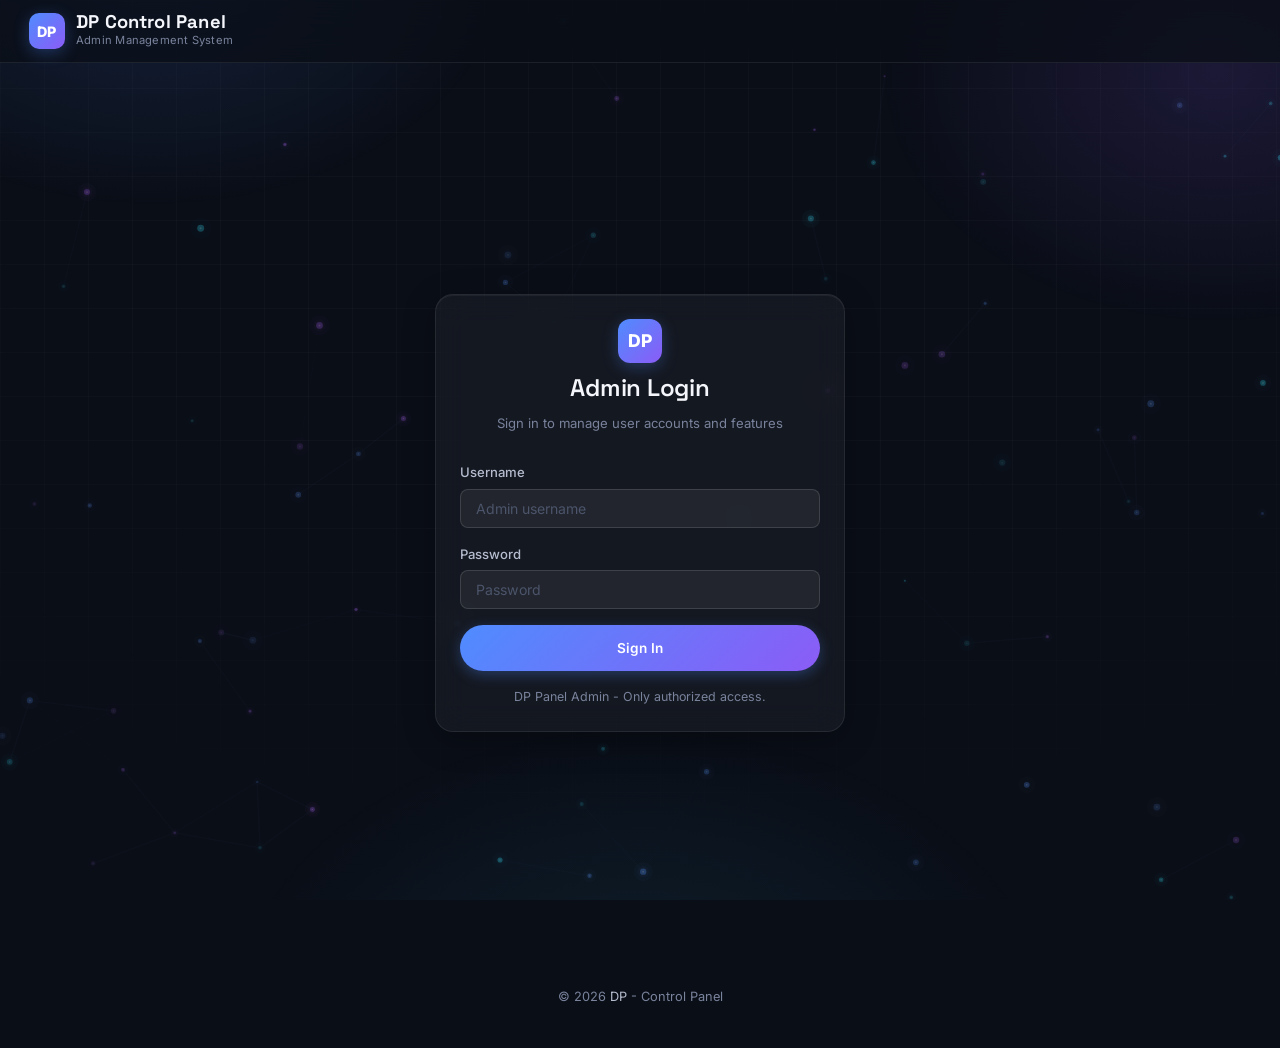
==== commit 9e4ea9ca: "Add files via upload" ====
--- a/admin.html
+++ b/admin.html
@@ -1016,7 +1016,7 @@
           </td>
           <td>${created}</td>
           <td class="user-controls">
-            <button class="btn btn-dark btn-sm toggle-active-btn" data-username="${user.username}">${user.active ? 'Disable' : 'Enable'}</button>
+            <button class="btn ${user.active ? 'btn-action-disable' : 'btn-action-enable'} btn-sm toggle-active-btn" data-username="${user.username}" data-effect="${user.active ? 'disable' : 'enable'}">${user.active ? '⏸ Disable' : '▶ Enable'}</button>
             <button class="btn btn-red btn-sm delete-user-btn" data-username="${user.username}">Delete</button>
           </td>
         `;
--- a/style.css
+++ b/style.css
@@ -486,6 +486,32 @@
   outline-offset: 2px;
 }
 
+/* User Account Action Buttons (1:1 Reference Match) */
+.btn-action-disable {
+  background: rgba(251, 191, 36, 0.12) !important;
+  color: #fbbf24 !important;
+  font-weight: 700 !important;
+  border: 1px solid rgba(251, 191, 36, 0.4) !important;
+  box-shadow: 0 2px 10px rgba(251, 191, 36, 0.15) !important;
+}
+.btn-action-disable:hover {
+  background: rgba(251, 191, 36, 0.22) !important;
+  color: #fef08a !important;
+  border-color: rgba(251, 191, 36, 0.6) !important;
+  transform: translateY(-1px);
+}
+
+.btn-action-enable {
+  background: rgba(52, 211, 153, 0.15) !important;
+  color: var(--green) !important;
+  font-weight: 700 !important;
+  border: 1px solid rgba(52, 211, 153, 0.4) !important;
+}
+.btn-action-enable:hover {
+  background: rgba(52, 211, 153, 0.25) !important;
+  transform: translateY(-1px);
+}
+
 .btn-red-outline {
   background: transparent;
   color: var(--red);
@@ -1389,6 +1415,41 @@
 }
 .feature-tag.enabled { background: var(--green-dim); color: var(--green); }
 .feature-tag.disabled { background: rgba(255, 255, 255, 0.04); color: var(--text-300); }
+
+/* Feature status chips in panel admin table */
+.feature-status-chip {
+  display: inline-flex;
+  align-items: center;
+  gap: 0.35rem;
+  padding: 0.25rem 0.6rem;
+  border-radius: 6px;
+  font-size: 0.72rem;
+  font-weight: 600;
+  cursor: pointer;
+  transition: all 0.2s ease;
+  border: 1px solid transparent;
+}
+.feature-status-chip.all {
+  background: rgba(79, 140, 255, 0.12);
+  border-color: rgba(79, 140, 255, 0.35);
+  color: var(--primary);
+}
+.feature-status-chip.all:hover {
+  background: rgba(79, 140, 255, 0.25);
+}
+.feature-status-chip.partial {
+  background: rgba(163, 230, 53, 0.1);
+  border-color: rgba(163, 230, 53, 0.35);
+  color: var(--green);
+}
+.feature-status-chip.partial:hover {
+  background: rgba(163, 230, 53, 0.2);
+}
+.feature-status-chip.none {
+  background: rgba(255, 255, 255, 0.05);
+  border-color: var(--border);
+  color: var(--text-300);
+}
 
 .cat-section-header {
   font-size: 0.7rem;
@@ -1528,6 +1589,161 @@
 }
 .modal-card { width: 90%; max-width: 440px; }
 
+/* ═══════════ TABBED FEATURE SELECTOR MODAL ═══════════ */
+.feature-modal-body {
+  display: flex;
+  gap: 1rem;
+  min-height: 300px;
+  max-height: 480px;
+  overflow: hidden;
+}
+
+.feature-sidebar-tabs {
+  width: 170px;
+  flex-shrink: 0;
+  display: flex;
+  flex-direction: column;
+  gap: 0.35rem;
+  overflow-y: auto;
+  padding-right: 0.35rem;
+  border-right: 1px solid var(--border);
+}
+
+.feature-tab-btn {
+  display: flex;
+  align-items: center;
+  justify-content: space-between;
+  padding: 0.5rem 0.75rem;
+  border-radius: 8px;
+  background: var(--bg-1);
+  border: 1px solid var(--border);
+  color: var(--text-200);
+  font-size: 0.78rem;
+  font-weight: 600;
+  cursor: pointer;
+  text-align: left;
+  transition: all 0.2s ease;
+}
+
+.feature-tab-btn:hover {
+  background: var(--bg-2);
+  color: var(--text-100);
+  border-color: var(--border-light);
+}
+
+.feature-tab-btn.active {
+  background: rgba(0, 229, 255, 0.12);
+  border-color: rgba(0, 229, 255, 0.4);
+  color: var(--cyan);
+}
+
+.feature-tab-btn .tab-badge {
+  font-size: 0.7rem;
+  padding: 1px 6px;
+  border-radius: 10px;
+  background: rgba(255, 255, 255, 0.08);
+  color: var(--text-300);
+}
+
+.feature-tab-btn.active .tab-badge {
+  background: rgba(0, 229, 255, 0.2);
+  color: var(--cyan);
+}
+
+.feature-content-column {
+  flex: 1;
+  min-width: 0;
+  display: flex;
+  flex-direction: column;
+}
+
+.feature-grid-modern {
+  display: grid;
+  grid-template-columns: repeat(auto-fill, minmax(200px, 1fr));
+  gap: 0.6rem;
+  overflow-y: auto;
+  padding-right: 0.3rem;
+  max-height: 380px;
+}
+
+.feature-card-toggle {
+  display: flex;
+  align-items: center;
+  justify-content: space-between;
+  padding: 0.6rem 0.8rem;
+  background: var(--bg-1);
+  border: 1px solid var(--border);
+  border-radius: 10px;
+  cursor: pointer;
+  transition: all 0.2s ease;
+  user-select: none;
+}
+
+.feature-card-toggle:hover {
+  background: var(--bg-2);
+  border-color: var(--border-light);
+}
+
+.feature-card-toggle.checked {
+  background: rgba(79, 140, 255, 0.12);
+  border-color: rgba(79, 140, 255, 0.4);
+}
+
+.feature-card-toggle .f-title {
+  font-size: 0.8rem;
+  font-weight: 600;
+  color: var(--text-100);
+}
+
+.feature-card-toggle .f-cat {
+  font-size: 0.68rem;
+  color: var(--text-300);
+  margin-top: 1px;
+}
+
+.feature-card-toggle .feat-switch {
+  width: 32px;
+  height: 18px;
+  background: rgba(255, 255, 255, 0.1);
+  border-radius: 10px;
+  position: relative;
+  transition: background 0.2s ease;
+  flex-shrink: 0;
+}
+
+.feature-card-toggle .feat-switch::after {
+  content: '';
+  position: absolute;
+  top: 2px;
+  left: 2px;
+  width: 14px;
+  height: 14px;
+  background: var(--text-300);
+  border-radius: 50%;
+  transition: transform 0.2s ease, background 0.2s ease;
+}
+
+.feature-card-toggle.checked .feat-switch {
+  background: var(--primary);
+}
+
+.feature-card-toggle.checked .feat-switch::after {
+  transform: translateX(14px);
+  background: #fff;
+}
+
+.feature-summary-card {
+  padding: 0.85rem 1rem;
+  border-radius: 12px;
+  cursor: pointer;
+  transition: all 0.2s ease;
+}
+
+.feature-summary-card:hover {
+  filter: brightness(1.1);
+  transform: translateY(-1px);
+}
+
 /* ═══════════ FEATURE BUILDER STATS STRIP ═══════════ */
 .stats-strip { display: flex; gap: 1.5rem; margin-bottom: 1.5rem; flex-wrap: wrap; }
 .stats-strip .stat-item { display: flex; align-items: center; gap: 0.5rem; }
@@ -1650,10 +1866,16 @@
 .navbar,
 .page-wrapper,
 .footer,
-.card,
-.modal-overlay {
+.card {
   position: relative;
   z-index: 1;
+}
+
+.modal-overlay {
+  position: fixed !important;
+  inset: 0 !important;
+  z-index: 999999 !important;
+  pointer-events: auto !important;
 }
 
 .navbar { z-index: 1000; }
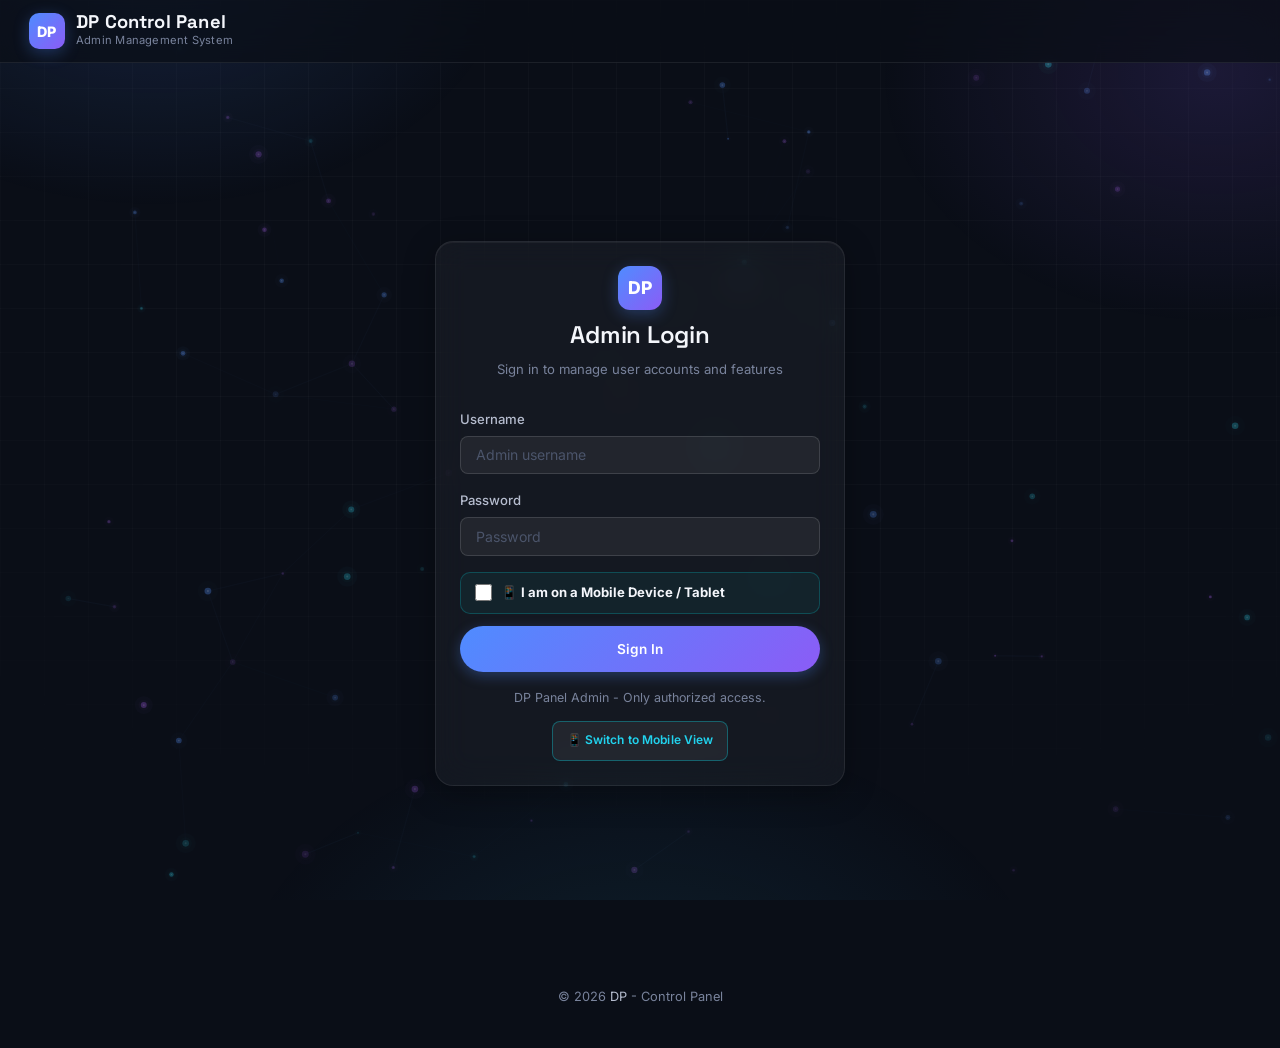
==== commit a170d0d9: "Add files via upload" ====
--- a/admin.html
+++ b/admin.html
@@ -5,6 +5,7 @@
   <meta name="viewport" content="width=device-width, initial-scale=1.0" />
   <meta name="description" content="DP Control Panel — Admin Dashboard" />
   <title>Admin Panel — DP Control</title>
+  <script src="device_detect.js"></script>
   <link rel="preconnect" href="https://fonts.googleapis.com" />
   <link rel="preconnect" href="https://fonts.gstatic.com" crossorigin />
   <link href="https://fonts.googleapis.com/css2?family=Inter:wght@400;500;600;700&family=Space+Grotesk:wght@500;600;700&display=swap" rel="stylesheet" />
